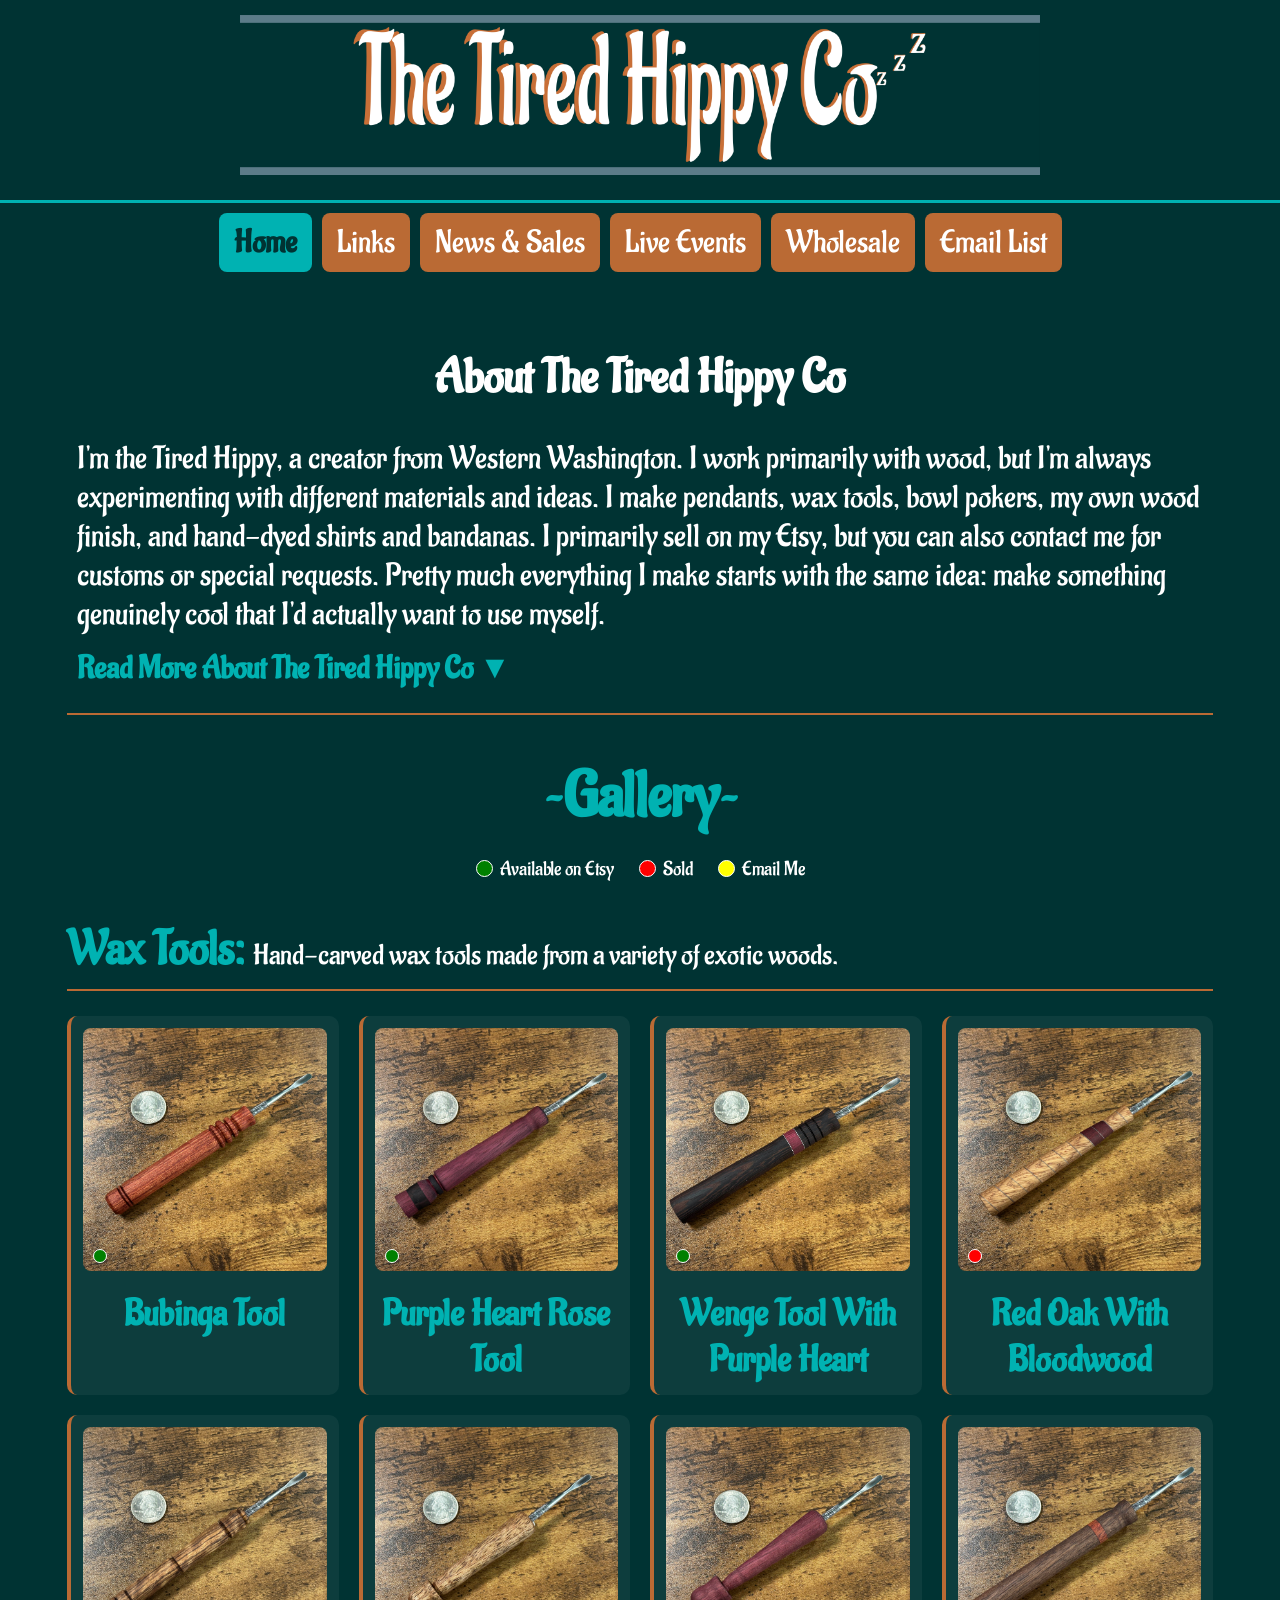
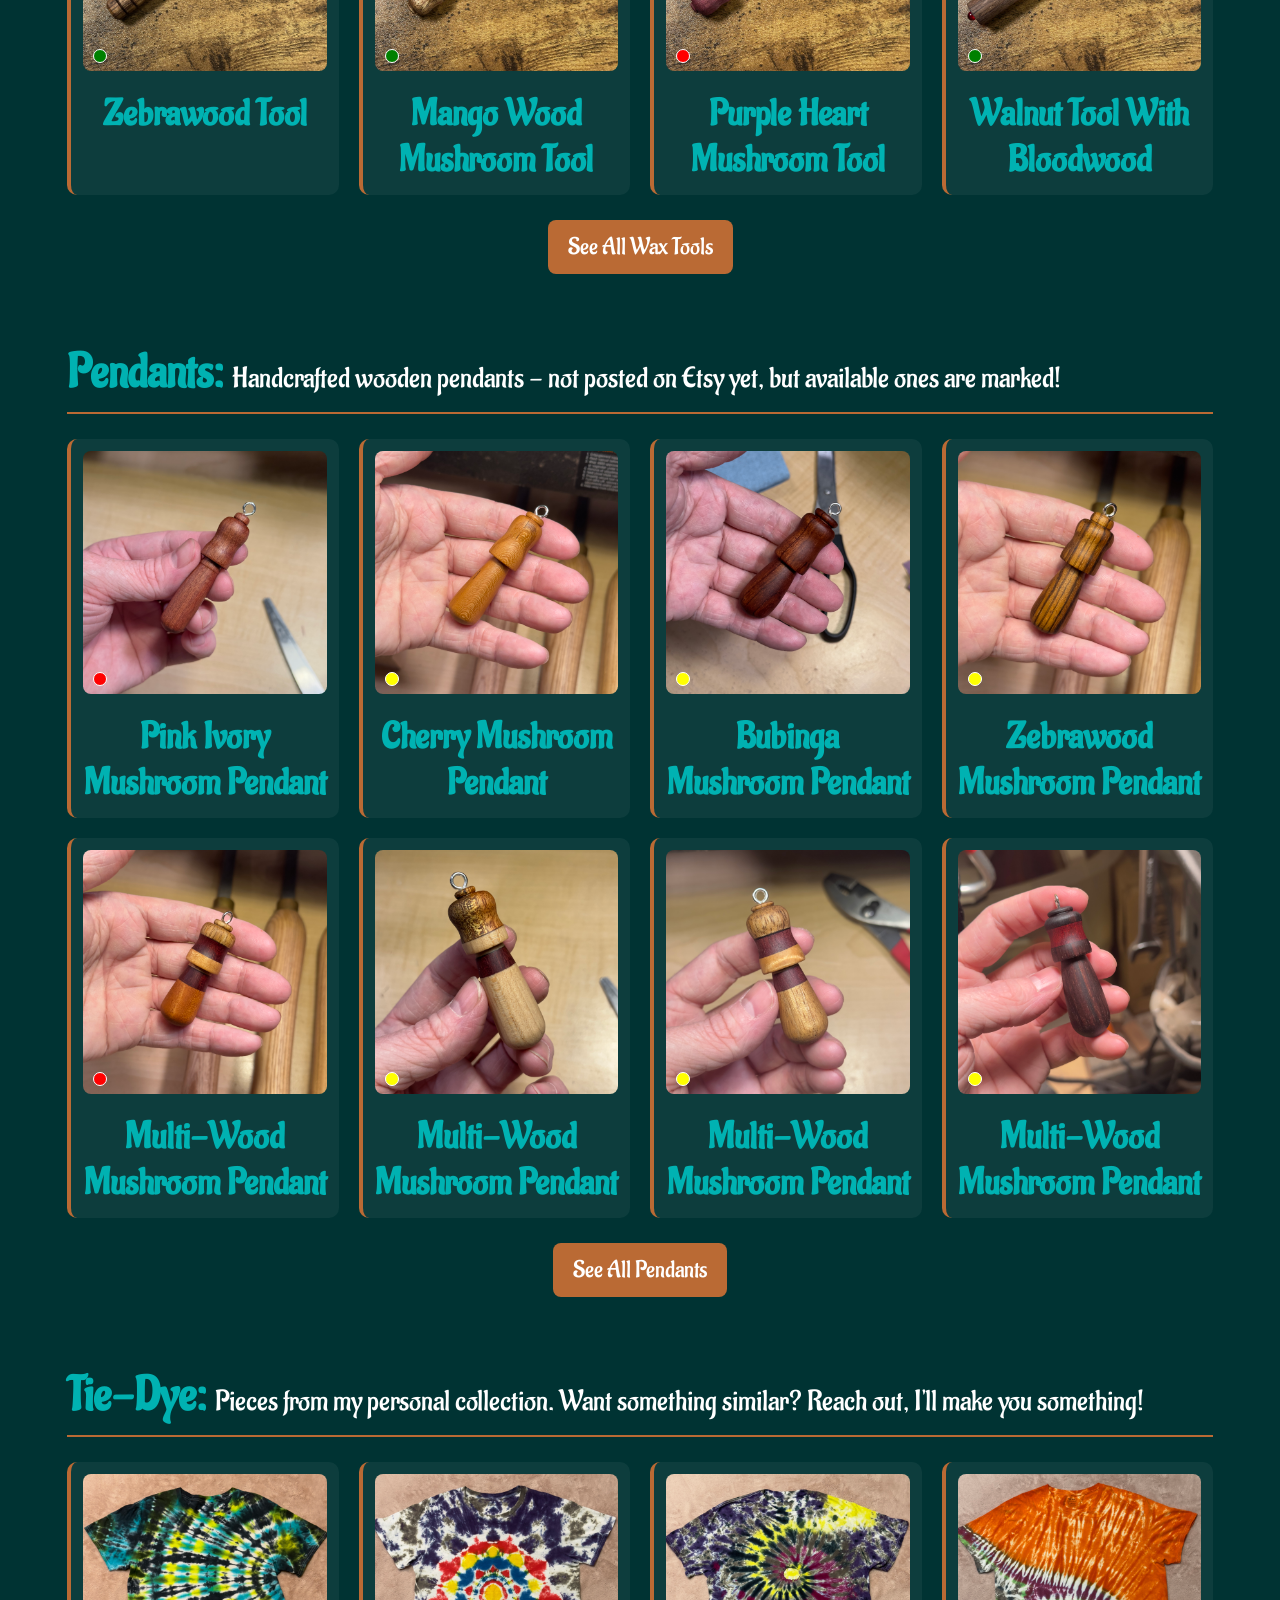
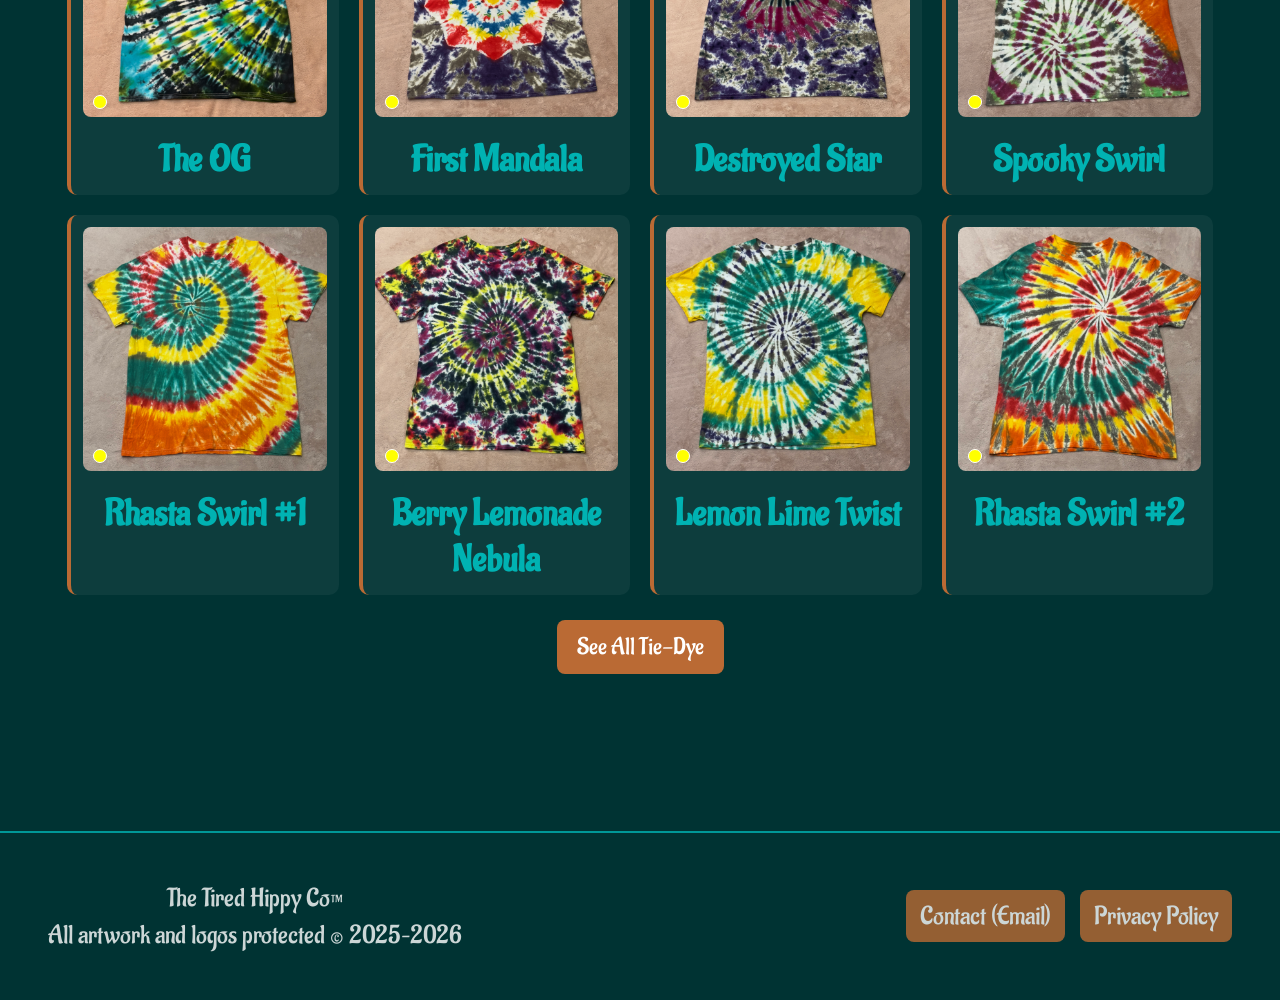
==== index.html @ 13f6711a "Update index.html" ====
<!doctype html>
<html lang="en-US">

<head>
  <title>The Tired Hippy Co</title>
  <meta charset="UTF-8">
  <meta name="viewport" content="width=device-width, initial-scale=1.0">

  <meta name="description" content="Explore The Tired Hippy Collection featuring handmade wax tools, pendants, tie-dye, workshop creations, and more.">

  <link rel="canonical" href="https://thetiredhippy.com/">
  <link rel="icon" type="image/png" href="/favicon.png">

  <link rel="stylesheet" href="/styles.css">
  <link rel="stylesheet" href="/Gallery/gallery.css">

  <link href="https://fonts.googleapis.com/css2?family=Aladin&display=swap" rel="stylesheet">
</head>

<body>

<h1 class="sr-only">The Tired Hippy Collection</h1>

<header class="topbar">
  <a href="/">
    <img src="/banner.png" class="banner" alt="The Tired Hippy Co">
  </a>
</header>

<nav>
  <a href="/" class="active">Home</a>
  <a href="/Links/">Links</a>
  <a href="/NewsAndSales/">News & Sales</a>
  <a href="/FindMeAtTheseEvents/">Live Events</a>
  <a href="/Wholesale/">Wholesale</a>
  <a href="/EmailListSignup/">Email List</a>
</nav>


<div class="container gallery-container">


<div class="about-section">

  <h2>About The Tired Hippy Co</h2>

  <p>I'm the Tired Hippy, a creator from Western Washington. I work primarily with wood, but I'm always experimenting with different materials and ideas. I make pendants, wax tools, bowl pokers, my own wood finish, and hand-dyed shirts and bandanas. I primarily sell on my Etsy, but you can also contact me for customs or special requests. Pretty much everything I make starts with the same idea: make something genuinely cool that I'd actually want to use myself.</p>

  <details>

    <summary>Read More About The Tired Hippy Co ▼</summary>

    <div class="about-content">

      <p>I started woodworking with my grandfather when I was very young. I still have one of the first projects i ever made, i was four years old at the time. I spent years lending a hand and working on projects with the old man, and somewhere along the way I fell in love with making things myself. When he passed, I inherited some of his tools. Since then I've added plenty of my own, and I've continued building on what he taught me.</p>

      <p>My grandfather loved making things for other people. He enjoyed watching someone pick up something he'd made, inspect it, and appreciate all the little details. I realized I feel the exact same rush. His work was rustic and practical; mine tends to be more refined and sculptural, but the fundamentals he taught me are still there. I took that passion and those lessons, added my own style, and kept building from there.</p>

      <p>The Tired Hippy Co grew out of that process. What started as experimenting with dab tools eventually grew into something that I thought could become something real. I don't want to sell things I wouldn't use myself, so I spent years refining products that became part of my own everyday life. I haven't used a conventional dab tool in more than six years. I've worn my own pendants every day for Multiple years, and most of what I wear is something I've dyed myself.</p>

      <p>I don't try to make every piece look the same. I like experimenting with different shapes, designs, and woods, and letting each piece develop its own character. Every piece is worked on individually, from selecting the wood blank to carving, sanding, finishing, and crafting the tip. It's a one-of-a-kind piece that was made FOR a PERSON - even if i didnt know who that person was yet. </p>

    </div>

  </details>

</div>


<h1 class="gallery-title">
  ~Gallery~
</h1>

<div class="gallery-key">
  <span>
    <span class="key-dot available"></span>
    Available on Etsy
  </span>

  <span>
    <span class="key-dot unavailable"></span>
    Sold
  </span>

  <span>
    <span class="key-dot contact"></span>
    Email Me
  </span>
</div>
  
<!-- WAX TOOLS -->
<!-- post template: copy and paste the following lines
<div class="gallery-item"
     data-item-title="ITEM TITLE"
     data-item-description="ITEM DESCRIPTION"
     data-full-res-location="/Gallery/Photos/FullSize/FILENAME.jpg"
     data-additional-images=""
     data-button-type="BUTTON TYPE" (pick one: etsy, sold, contact, not-for-sale)
     data-button-location="BUTTON LOCATION"> (insert etsy link or mailto:business@thetiredhippy.com?subject=I'm%20interested%20in%20this%20Wax%20Tool:%20#***) 
     
  <div class="gallery-image-container">

    <img src="/Gallery/Photos/Thumbnail/FILENAME.jpg"
         alt="ALT TEXT"
         loading="lazy">

  </div>

  <h3>ITEM TITLE</h3>

</div>
  --> 
<section class="gallery-category">

<h2><span class="category-name">Wax Tools:</span> <span class="category-description">Hand-carved wax tools made from a variety of exotic woods.</span></h2>

<div class="gallery-grid">

  <div class="gallery-item"
       data-item-title="Bubinga Wax Tool"
       data-item-description="Premium wax tool made from Bubinga with a specially crafted thin carving tip."
       data-full-res-location="/Gallery/Photos/FullSize/BubingaTool1.jpg"
       data-additional-images=""
       data-button-type="etsy"
       data-button-location="https://www.etsy.com/listing/1872146207/luxury-wax-carving-tool-bubinga">

    <div class="gallery-image-container">

      <img src="/Gallery/Photos/Thumbnail/BubingaTool1.jpg"
           alt="Bubinga Tool"
           loading="lazy">

    </div>

    <h3>Bubinga Tool</h3>

  </div>
  
<div class="gallery-item"
     data-item-title="Purple Heart Flower Tool with Rosewood accent"
     data-item-description="Premium Wax Tool made from Purple Heart with an East Indian Rosewood Accent, carved into the shape of a flower and given a specially crafted thin carving tip."
     data-full-res-location="/Gallery/Photos/FullSize/PurpleHeartRoseTool1.jpg"
     data-additional-images=""
     data-button-type="etsy"
     data-button-location="https://www.etsy.com/listing/1833533849/luxury-wax-carving-tool-purple-heart">
     
  <div class="gallery-image-container">

    <img src="/Gallery/Photos/Thumbnail/PurpleHeartRoseTool1.jpg"
         alt="Purple Heart Rose Tool"
         loading="lazy">

  </div>

  <h3>Purple Heart Rose Tool</h3>

</div>
  
<div class="gallery-item"
     data-item-title="Wenge Wax Tool with Purple Heart Accent"
     data-item-description="Premium Wax Tool made from Wenge with a Purple Heart Accent, with a specially crafted thin carving tip."
     data-full-res-location="/Gallery/Photos/FullSize/WengePremiumTool1.jpg"
     data-additional-images=""
     data-button-type="etsy"
     data-button-location="https://www.etsy.com/listing/1868476309/luxury-wax-carving-tool-wenge-with-metal">
     
  <div class="gallery-image-container">

    <img src="/Gallery/Photos/Thumbnail/WengePremiumTool1.jpg"
         alt="Wenge Tool"
         loading="lazy">

  </div>

  <h3>Wenge Tool With Purple Heart</h3>

</div>
  
<div class="gallery-item"
     data-item-title="Oak Wax Tool With Aluminum and Bloodwood Accent"
     data-item-description="Premium Wax Tool made from Red Oak with an Aluminum and Bloodwood Accent, with a specially crafted thin carving tip."
     data-full-res-location="/Gallery/Photos/FullSize/OakAluminumBloodwoodTool.jpg"
     data-additional-images=""
     data-button-type="sold"
     data-button-location="">
     
  <div class="gallery-image-container">

    <img src="/Gallery/Photos/Thumbnail/OakAluminumBloodwoodTool.jpg"
         alt="Premium Oak Tool"
         loading="lazy">

  </div>

  <h3>Red Oak With Bloodwood</h3>

</div>

<div class="gallery-item"
     data-item-title="Zebra Wood Wax Tool"
     data-item-description="Premium Wax Tool made from Zebrawood with a specially crafted thin carving tip."
     data-full-res-location="/Gallery/Photos/FullSize/ZebraPremiumTool2.jpg"
     data-additional-images=""
     data-button-type="etsy"
     data-button-location="https://www.etsy.com/listing/1877608227/luxury-wax-carving-tool-zebrawood">
     
  <div class="gallery-image-container">

    <img src="/Gallery/Photos/Thumbnail/ZebraPremiumTool2.jpg"
         alt="Zebrawood Tool"
         loading="lazy">

  </div>

  <h3>Zebrawood Tool</h3>

</div>
  
<div class="gallery-item"
     data-item-title="Mango Wood Mushroom Wax Tool"
     data-item-description="Premium Mushroom Series Mango Tool with a specially crafted thin carving tip."
     data-full-res-location="/Gallery/Photos/FullSize/MangoMushroomTool2.jpg"
     data-additional-images=""
     data-button-type="etsy"
     data-button-location="https://www.etsy.com/listing/1869651527/wax-carving-tool-mango-wood-mushroom">
     
  <div class="gallery-image-container">

    <img src="/Gallery/Photos/Thumbnail/MangoMushroomTool2.jpg"
         alt="Mango Wood Mushroom Tool"
         loading="lazy">

  </div>

  <h3>Mango Wood Mushroom Tool</h3>

</div>
  
<div class="gallery-item"
     data-item-title="Purple Heart Mushroom Wax Tool"
     data-item-description="Premium Mushroom Series Purple Heart Tool with a specially crafted thin carving tip."
     data-full-res-location="/Gallery/Photos/FullSize/PurpleHeartMushroomTool2.jpg"
     data-additional-images=""
     data-button-type="sold"
     data-button-location="">
     
  <div class="gallery-image-container">

    <img src="/Gallery/Photos/Thumbnail/PurpleHeartMushroomTool2.jpg"
         alt="Purple Heart Mushroom Tool"
         loading="lazy">

  </div>

  <h3>Purple Heart Mushroom Tool</h3>

</div>
  
<div class="gallery-item"
     data-item-title="Walnut Wax Tool with a Bloodwood accent"
     data-item-description="Premium Wax Tool made from Walnut with a Bloodwood Accent, with a specially crafted thin carving tip."
     data-full-res-location="/Gallery/Photos/FullSize/WalnutPremiumTool1.jpg"
     data-additional-images="/Gallery/Photos/FullSize/WalnutPremiumTool1Back.jpg"
     data-button-type="etsy"
     data-button-location="https://www.etsy.com/listing/1817302837/luxury-wax-carving-tool-black-walnut-w">
     
  <div class="gallery-image-container">

    <img src="/Gallery/Photos/Thumbnail/WalnutPremiumTool1.jpg"
         alt="Walnut Tool W/ Bloodwood"
         loading="lazy">

  </div>

  <h3>Walnut Tool With Bloodwood</h3>

</div>

<div class="gallery-item"
     data-item-title="Wamara Wax Tool"
     data-item-description="Premium Wamara Wax Tool with a Ruby Terp Pearl and a specially crafted thin carving tip."
     data-full-res-location="/Gallery/Photos/FullSize/WamaraTool1.jpg"
     data-additional-images="/Gallery/Photos/FullSize/WamaraTool1Back.jpg"
     data-button-type="etsy"
     data-button-location="https://www.etsy.com/listing/1804063214/luxury-wax-carving-tool-wamara-w-ruby">
     
  <div class="gallery-image-container">

    <img src="/Gallery/Photos/Thumbnail/WamaraTool1.jpg"
         alt="Wamara W/ Terp Pearl"
         loading="lazy">

  </div>

  <h3>Wamara Tool</h3>

</div>
  
<div class="gallery-item"
     data-item-title="Mango Wood Mushroom Wax Tool"
     data-item-description="Premium Mushroom Series Mango Wood Tool with a specially crafted thin carving tip."
     data-full-res-location="/Gallery/Photos/FullSize/MangoMushroomTool1.jpg"
     data-additional-images=""
     data-button-type="etsy"
     data-button-location="https://www.etsy.com/listing/1853511306/wax-carving-tool-mango-wood-mushroom">
     
  <div class="gallery-image-container">

    <img src="/Gallery/Photos/Thumbnail/MangoMushroomTool1.jpg"
         alt="Mango Mushroom Tool"
         loading="lazy">

  </div>

  <h3>Mango Mushroom Tool</h3>

</div>
  
<div class="gallery-item"
     data-item-title="Oak Mushroom Wax Tool"
     data-item-description="Premium Mushroom Series Oak Tool with a specially crafted thin carving tip."
     data-full-res-location="/Gallery/Photos/FullSize/OakMushroomTool1.jpg"
     data-additional-images=""
     data-button-type="etsy"
     data-button-location="https://www.etsy.com/listing/1854275294/wax-carving-tool-red-oak-mushroom">
     
  <div class="gallery-image-container">

    <img src="/Gallery/Photos/Thumbnail/OakMushroomTool1.jpg"
         alt="Oak Mushroom Tool"
         loading="lazy">

  </div>

  <h3>Oak Mushroom Tool</h3>

</div>
  
<div class="gallery-item"
     data-item-title="Zebrawood Wax Tool"
     data-item-description="Premium Wax Tool made from Zebrawood with a specially crafted thin carving tip."
     data-full-res-location="/Gallery/Photos/FullSize/ZebraPremiumTool1.jpg"
     data-additional-images=""
     data-button-type="etsy"
     data-button-location="https://www.etsy.com/listing/1875102493/luxury-wax-carving-tool-zebrawood">
     
  <div class="gallery-image-container">

    <img src="/Gallery/Photos/Thumbnail/ZebraPremiumTool1.jpg"
         alt="Zebrawood Tool"
         loading="lazy">

  </div>

  <h3>Zebrawood Tool</h3>

</div>

<div class="gallery-item"
     data-item-title="Bubinga Wax Tool"
     data-item-description="Premium Wax Tool made from HIGHLY Figured Bubinga with a specially crafted thin carving tip."
     data-full-res-location="/Gallery/Photos/FullSize/BubingaTool2.jpg"
     data-additional-images=""
     data-button-type="etsy"
     data-button-location="https://www.etsy.com/listing/1888019777/luxury-wax-carving-tool-bubinga">
     
  <div class="gallery-image-container">

    <img src="/Gallery/Photos/Thumbnail/BubingaTool2.jpg"
         alt="Bubinga Tool"
         loading="lazy">

  </div>

  <h3>Bubinga Tool</h3>

</div>
  
<div class="gallery-item"
     data-item-title="Bloodwood Mushroom Wax Tool"
     data-item-description="Premium Mushroom Series Bloodwood Tool with a specially crafted thin carving tip."
     data-full-res-location="/Gallery/Photos/FullSize/BloodwoodMushroomTool1.jpg"
     data-additional-images=""
     data-button-type="etsy"
     data-button-location="https://www.etsy.com/listing/1853993304/wax-carving-tool-bloodwood-mushroom">
     
  <div class="gallery-image-container">

    <img src="/Gallery/Photos/Thumbnail/BloodwoodMushroomTool1.jpg"
         alt="Bloodwood Mushroom Tool"
         loading="lazy">

  </div>

  <h3>Bloodwood Mushroom Tool</h3>

</div>
  
<div class="gallery-item"
     data-item-title="Purple Heart Mushroom Wax Tool"
     data-item-description="Premium Mushroom Series Purple Heart Tool with a specially crafted thin carving tip."
     data-full-res-location="/Gallery/Photos/FullSize/PurpleHeartMushroomTool1.jpg"
     data-additional-images=""
     data-button-type="etsy"
     data-button-location="https://www.etsy.com/listing/1857048310/wax-carving-tool-bloodwood-mushroom">
     
  <div class="gallery-image-container">

    <img src="/Gallery/Photos/Thumbnail/PurpleHeartMushroomTool1.jpg"
         alt="Purple Heart Mushroom Tool"
         loading="lazy">

  </div>

  <h3>Purple Heart Mushroom Tool</h3>

</div>
  
<div class="gallery-item"
     data-item-title="Bloodwood Wax Tool"
     data-item-description="Premium Wax Tool made from Bloodwood with a specially crafted thin carving tip."
     data-full-res-location="/Gallery/Photos/FullSize/BloodwoodTool1.jpg"
     data-additional-images=""
     data-button-type="etsy"
     data-button-location="https://www.etsy.com/listing/1833529749/luxury-wax-carving-tool-bloodwood">
     
  <div class="gallery-image-container">

    <img src="/Gallery/Photos/Thumbnail/BloodwoodTool1.jpg"
         alt="Bloodwood Tool"
         loading="lazy">

  </div>

  <h3>Bloodwood Tool</h3>

</div>

</div>

<button class="see-more">
  See All Wax Tools
</button>

</section>



<!-- PENDANTS -->
<!-- post template: copy and paste the following lines
<div class="gallery-item"
     data-item-title="ITEM TITLE"
     data-item-description="ITEM DESCRIPTION"
     data-full-res-location="/Gallery/Photos/FullSize/FILENAME.jpg"
     data-additional-images=""
     data-button-type="BUTTON TYPE" (pick one: etsy, sold, contact, not-for-sale)
     data-button-location="BUTTON LOCATION"> (insert etsy link or mailto:business@thetiredhippy.com?subject=I'm%20interested%20in%20this%20Pendant%20#***)
     
  <div class="gallery-image-container">

    <img src="/Gallery/Photos/Thumbnail/FILENAME.jpg"
         alt="ALT TEXT"
         loading="lazy">

  </div>

  <h3>ITEM TITLE</h3>

</div>
-->
  
<section class="gallery-category">

<h2><span class="category-name">Pendants:</span> <span class="category-description">Handcrafted wooden pendants - not posted on Etsy yet, but available ones are marked!</span></h2>

<div class="gallery-grid">

<div class="gallery-item"
     data-item-title="Pink Ivory Mushroom Pendant"
     data-item-description="This actually was meant to be a Wax Tool....after a rather explosive rapid dissessembly i was left with half a blank. After only crying for a half hour i decided to make it into a mushroom pendant, and its the smoothest one ive ever made!"
     data-full-res-location="/Gallery/Photos/FullSize/PinkIvoryPendant01.JPEG"
     data-additional-images=""
     data-button-type="not-for-sale"
     data-button-location="">
     
  <div class="gallery-image-container">

    <img src="/Gallery/Photos/Thumbnail/PinkIvoryPendant01.JPEG"
         alt="Pink Ivory Mushroom Pendant"
         loading="lazy">

  </div>

  <h3>Pink Ivory Mushroom Pendant</h3>

</div>
  
<div class="gallery-item"
     data-item-title="Cherry Mushroom Pendant"
     data-item-description="Its a shame that this wood is so soft, because the grain patterns are really pretty! I just dont like asking a premium price for something that can be dented so easily. If you are interested in one with these caveats in mind, feel free to reach out!"
     data-full-res-location="/Gallery/Photos/FullSize/CherryPendant01.JPEG"
     data-additional-images=""
     data-button-type="contact"
     data-button-location="mailto:business@thetiredhippy.com?subject=I'm%20interested%20in%20CherryPendant01">
     
  <div class="gallery-image-container">

    <img src="/Gallery/Photos/Thumbnail/CherryPendant01.JPEG"
         alt="Cherry Mushroom Pendant"
         loading="lazy">

  </div>

  <h3>Cherry Mushroom Pendant</h3>

</div>
<!-- lol line 420 -->
<div class="gallery-item"
     data-item-title="Bubinga Mushroom Pendant"
     data-item-description="I Love the variation that Bubinga has, you never know what sorta batch youre gonna get. -Forest Gump (i think)"
     data-full-res-location="/Gallery/Photos/FullSize/BubingaPendant01.JPEG"
     data-additional-images=""
     data-button-type="contact"
     data-button-location="mailto:business@thetiredhippy.com?subject=I'm%20interested%20in%20BubingaPendant01">
     
  <div class="gallery-image-container">

    <img src="/Gallery/Photos/Thumbnail/BubingaPendant01.JPEG"
         alt="Bubinga Mushroom Pendant"
         loading="lazy">

  </div>

  <h3>Bubinga Mushroom Pendant</h3>

</div>
  
<div class="gallery-item"
     data-item-title="Zebrawood Mushroom Pendant"
     data-item-description="These Zebrawood Mushrooms are honestly some of my favorite. Every mushroom is unique, just like the design of the Zebrawood. Their chaos compliments eachother perfectly."
     data-full-res-location="/Gallery/Photos/FullSize/ZebrawoodPendant01.JPEG"
     data-additional-images=""
     data-button-type="contact"
     data-button-location="mailto:business@thetiredhippy.com?subject=I'm%20interested%20in%20ZebrawoodPendant01">
     
  <div class="gallery-image-container">

    <img src="/Gallery/Photos/Thumbnail/ZebrawoodPendant01.JPEG"
         alt="Zebrawood Mushroom Pendant"
         loading="lazy">

  </div>

  <h3>Zebrawood Mushroom Pendant</h3>

</div>

<div class="gallery-item"
     data-item-title="Multi-Wood Mushroom Pendant"
     data-item-description="Multi-Wood Mushroom Pendant made from laminated layers of: Mangowood, Bloodwood, Maple, Purpleheart, and Mahogany!"
     data-full-res-location="/Gallery/Photos/FullSize/MultiPendant01.JPEG"
     data-additional-images=""
     data-button-type="not-for-sale"
     data-button-location="">
     
  <div class="gallery-image-container">

    <img src="/Gallery/Photos/Thumbnail/MultiPendant01.JPEG"
         alt="Multi-Wood Mushroom Pendant"
         loading="lazy">

  </div>

  <h3>Multi-Wood Mushroom Pendant</h3>

</div>
  
<div class="gallery-item"
     data-item-title="Multi-Wood Mushroom Pendant"
     data-item-description="Multi-Wood Mushroom Pendant made from laminated layers of: Mahogany, Maple, Purpleheart, and MORE Maple!"
     data-full-res-location="/Gallery/Photos/FullSize/MultiPendant02.JPEG"
     data-additional-images=""
     data-button-type="contact"
     data-button-location="mailto:business@thetiredhippy.com?subject=I'm%20interested%20in%20MultiPendant02">
     
  <div class="gallery-image-container">

    <img src="/Gallery/Photos/Thumbnail/MultiPendant02.JPEG"
         alt="Multi-Wood Mushroom Pendant"
         loading="lazy">

  </div>

  <h3>Multi-Wood Mushroom Pendant</h3>

</div>
  
<div class="gallery-item"
     data-item-title="Multi-Wood Mushroom Pendant"
     data-item-description="Multi-Wood Mushroom Pendant made from laminated layers of: Mango Wood, Purpleheart, Maple, MORE Purpleheart, and MORE Mango Wood!"
     data-full-res-location="/Gallery/Photos/FullSize/MultiPendant04.JPEG"
     data-additional-images=""
     data-button-type="contact"
     data-button-location="mailto:business@thetiredhippy.com?subject=I'm%20interested%20in%20MultiPendant04">
     
  <div class="gallery-image-container">

    <img src="/Gallery/Photos/Thumbnail/MultiPendant04.JPEG"
         alt="Multi-Wood Mushroom Pendant"
         loading="lazy">

  </div>

  <h3>Multi-Wood Mushroom Pendant</h3>

</div>
  
<div class="gallery-item"
     data-item-title="Multi-Wood Mushroom Pendant"
     data-item-description="Multi-Wood Mushroom Pendant made from laminated layers of: East Indian Rosewood and Bloodwood"
     data-full-res-location="/Gallery/Photos/FullSize/MultiPendant03.JPEG"
     data-additional-images=""
     data-button-type="contact"
     data-button-location="mailto:business@thetiredhippy.com?subject=I'm%20interested%20in%20MultiPendant03">
     
  <div class="gallery-image-container">

    <img src="/Gallery/Photos/Thumbnail/MultiPendant03.JPEG"
         alt="Multi-Wood Mushroom Pendant"
         loading="lazy">

  </div>

  <h3>Multi-Wood Mushroom Pendant</h3>

</div>

<div class="gallery-item"
     data-item-title="Multi-Wood Mushroom Pendant"
     data-item-description="Multi-Wood Mushroom Pendant made from laminated layers of: Mango Wood, Maple, and Walnut"
     data-full-res-location="/Gallery/Photos/FullSize/MultiPendant05.JPEG"
     data-additional-images=""
     data-button-type="contact"
     data-button-location="mailto:business@thetiredhippy.com?subject=I'm%20interested%20in%20MultiPendant05">
     
  <div class="gallery-image-container">

    <img src="/Gallery/Photos/Thumbnail/MultiPendant05.JPEG"
         alt="Multi-Wood Mushroom Pendant"
         loading="lazy">

  </div>

  <h3>Multi-Wood Mushroom Pendant</h3>

</div>
  
<div class="gallery-item"
     data-item-title="Mahogany Mushroom Pendant"
     data-item-description="Theres something i really love about a really nice polished piece of Mahogany. I really think it should be used more often!"
     data-full-res-location="/Gallery/Photos/FullSize/MahoganyPendant01.JPEG"
     data-additional-images=""
     data-button-type="contact"
     data-button-location="mailto:business@thetiredhippy.com?subject=I'm%20interested%20in%20MahoganyPendant01">
     
  <div class="gallery-image-container">

    <img src="/Gallery/Photos/Thumbnail/MahoganyPendant01.JPEG"
         alt="Mahogany Mushroom Pendant"
         loading="lazy">

  </div>

  <h3>Mahogany Mushroom Pendant</h3>

</div>
  
<div class="gallery-item"
     data-item-title="Ash Mushroom Pendant"
     data-item-description="Theres something about the simplicity about Ash Wood. The color is simple, yet warm and soft, and theres not much extraordinary about the grain pattern, but it still manages to wow me. "
     data-full-res-location="/Gallery/Photos/FullSize/AshPendant01.JPEG"
     data-additional-images=""
     data-button-type="contact"
     data-button-location="mailto:business@thetiredhippy.com?subject=I'm%20interested%20in%20AshPendant01">
     
  <div class="gallery-image-container">

    <img src="/Gallery/Photos/Thumbnail/AshPendant01.JPEG"
         alt="Ash Mushroom Pendant"
         loading="lazy">

  </div>

  <h3>Ash Mushroom Pendant</h3>

</div>
  
<div class="gallery-item"
     data-item-title="Bubinga Mushroom Pendant"
     data-item-description="Yet another example of the different colors Bubinga can offer. Its quickly becoming one of the my favorite exotic species."
     data-full-res-location="/Gallery/Photos/FullSize/BubingaPendant02.JPEG"
     data-additional-images=""
     data-button-type="contact"
     data-button-location="mailto:business@thetiredhippy.com?subject=I'm%20interested%20in%20BubingaPendant02">
     
  <div class="gallery-image-container">

    <img src="/Gallery/Photos/Thumbnail/BubingaPendant02.JPEG"
         alt="Bubinga Mushroom Pendant"
         loading="lazy">

  </div>

  <h3>Bubinga Mushroom Pendant</h3>

</div>
  
</div>

<button class="see-more">
  See All Pendants
</button>

</section>



<!-- TIE-DYE -->
<!-- post template: copy and paste the following lines
<div class="gallery-item"
     data-item-title="ITEM TITLE"
     data-item-description="ITEM DESCRIPTION"
     data-full-res-location="/Gallery/Photos/FullSize/FILENAME.jpg"
     data-additional-images=""
     data-button-type="BUTTON TYPE" (pick one: etsy, sold, contact, not-for-sale)
     data-button-location="BUTTON LOCATION"> (insert etsy link or mailto:business@thetiredhippy.com?subject=I'm%20interested%20in%20this%20Tie-Dye%20#***)
     
  <div class="gallery-image-container">

    <img src="/Gallery/Photos/Thumbnail/FILENAME.jpg"
         alt="ALT TEXT"
         loading="lazy">

  </div>

  <h3>ITEM TITLE</h3>

</div>
-->
  
<section class="gallery-category">

<h2><span class="category-name">Tie-Dye:</span> <span class="category-description">Pieces from my personal collection. Want something similar? Reach out, I'll make you something!</span></h2>

<div class="gallery-grid">

<div class="gallery-item"
     data-item-title="The OG"
     data-item-description="This ones my very first tie-dye shirt, i think it came out perfectly"
     data-full-res-location="/Gallery/Photos/FullSize/TheOG.JPEG"
     data-additional-images=""
     data-button-type="contact"
     data-button-location="mailto:business@thetiredhippy.com?subject=I'm%20interested%20in%20this%20Tie-Dye:%20The%20OG">
     
  <div class="gallery-image-container">

    <img src="/Gallery/Photos/Thumbnail/TheOG.JPEG"
         alt="The OG"
         loading="lazy">

  </div>

  <h3>The OG</h3>

</div>
  
<div class="gallery-item"
     data-item-title="First Mandala"
     data-item-description="This ones my very first Mandala! I can already see a few things I can improve on and experiement with in the future, and I'm pretty excited!"
     data-full-res-location="/Gallery/Photos/FullSize/Mandala01.JPEG"
     data-additional-images=""
     data-button-type="contact"
     data-button-location="mailto:business@thetiredhippy.com?subject=I'm%20interested%20in%20this%20Tie-Dye:%20First%20Mandala">
     
  <div class="gallery-image-container">

    <img src="/Gallery/Photos/Thumbnail/Mandala01.JPEG"
         alt="First Mandala"
         loading="lazy">

  </div>

  <h3>First Mandala</h3>

</div>
  
<div class="gallery-item"
     data-item-title="Destroyed Star"
     data-item-description="This is one of the first shirts that i tackled with a specific vision, i wanted a black hole swirling in the middle of a purple/grey nebula, and i wanted it to look like a star on the shoulder was being ripped apart by the black hole."
     data-full-res-location="/Gallery/Photos/FullSize/DestroyedStar01.JPEG"
     data-additional-images=""
     data-button-type="contact"
     data-button-location="mailto:business@thetiredhippy.com?subject=I'm%20interested%20in%20this%20Tie-Dye:%20Destroyed%20Star">
     
  <div class="gallery-image-container">

    <img src="/Gallery/Photos/Thumbnail/DestroyedStar01.JPEG"
         alt="Destroyed Star"
         loading="lazy">

  </div>

  <h3>Destroyed Star</h3>

</div>
  
<div class="gallery-item"
     data-item-title="Spooky Swirl"
     data-item-description="This is the first one that i made for Halloween! I think it has a cool Nightmare Before Christmas type vibe"
     data-full-res-location="/Gallery/Photos/FullSize/Spooky01.JPEG"
     data-additional-images=""
     data-button-type="contact"
     data-button-location="mailto:business@thetiredhippy.com?subject=I'm%20interested%20in%20this%20Tie-Dye:%20Spooky%20Swirl">
     
  <div class="gallery-image-container">

    <img src="/Gallery/Photos/Thumbnail/Spooky01.JPEG"
         alt="Spooky Swirl"
         loading="lazy">

  </div>

  <h3>Spooky Swirl</h3>

</div>

<div class="gallery-item"
     data-item-title="Rhasta Swirl #1"
     data-item-description="What kinda Hippy would i be if i didnt break out the old school rhasta colors?"
     data-full-res-location="/Gallery/Photos/FullSize/RhastaSwirl01.JPEG"
     data-additional-images=""
     data-button-type="contact"
     data-button-location="mailto:business@thetiredhippy.com?subject=I'm%20interested%20in%20this%20Tie-Dye:%20Rhasta%20Swirl%20#1">
     
  <div class="gallery-image-container">

    <img src="/Gallery/Photos/Thumbnail/RhastaSwirl01.JPEG"
         alt="Rhasta Swirl"
         loading="lazy">

  </div>

  <h3>Rhasta Swirl #1</h3>

</div>
  
<div class="gallery-item"
     data-item-title="Berry Lemonade Nebula"
     data-item-description="This is one of the shirts that came from me just looking at my leftover dye and thinking ~yeah that'll work~. Theres Definitely a few like this."
     data-full-res-location="/Gallery/Photos/FullSize/BerryLemonade01.JPEG"
     data-additional-images=""
     data-button-type="contact"
     data-button-location="mailto:business@thetiredhippy.com?subject=I'm%20interested%20in%20this%20Tie-Dye:%20Berry%20Lemonade%20Nebula">
     
  <div class="gallery-image-container">

    <img src="/Gallery/Photos/Thumbnail/BerryLemonade01.JPEG"
         alt="Berry Lemonade Nebula"
         loading="lazy">

  </div>

  <h3>Berry Lemonade Nebula</h3>

</div>
  
<div class="gallery-item"
     data-item-title="Lemon Lime Twist"
     data-item-description="Nothing like the Lemon-Lime vibe on a hot sunny day"
     data-full-res-location="/Gallery/Photos/FullSize/LemonLimeTwist01.JPEG"
     data-additional-images=""
     data-button-type="contact"
     data-button-location="mailto:business@thetiredhippy.com?subject=I'm%20interested%20in%20this%20Tie-Dye:%20Lemon%20Lime%20Twist">
     
  <div class="gallery-image-container">

    <img src="/Gallery/Photos/Thumbnail/LemonLimeTwist01.JPEG"
         alt="Lemon Lime Twist"
         loading="lazy">

  </div>

  <h3>Lemon Lime Twist</h3>

</div>
  
<div class="gallery-item"
     data-item-title="Rhasta Swirl #2"
     data-item-description="What kinda Hippy would i be if i didnt break out the old school rhasta colors?"
     data-full-res-location="/Gallery/Photos/FullSize/RhastaSwirl02.JPEG"
     data-additional-images=""
     data-button-type="contact"
     data-button-location="mailto:business@thetiredhippy.com?subject=I'm%20interested%20in%20this%20Tie-Dye:%20Rhasta%20Swirl%20#2">
     
  <div class="gallery-image-container">

    <img src="/Gallery/Photos/Thumbnail/RhastaSwirl02.JPEG"
         alt="Rasta Swirl"
         loading="lazy">

  </div>

  <h3>Rhasta Swirl #2</h3>

</div>

<div class="gallery-item"
     data-item-title="S-Curve"
     data-item-description="This was my first time seeing if i could draw a curve and then follow it while folding/dying, definitely something i have to be comfortable doing for more intricate designs"
     data-full-res-location="/Gallery/Photos/FullSize/SCurve01.JPEG"
     data-additional-images=""
     data-button-type="contact"
     data-button-location="mailto:business@thetiredhippy.com?subject=I'm%20interested%20in%20this%20Tie-Dye:%20S-Curve">
     
  <div class="gallery-image-container">

    <img src="/Gallery/Photos/Thumbnail/SCurve01.JPEG"
         alt="S-Curve"
         loading="lazy">

  </div>

  <h3>S-Curve</h3>

</div>
  
<div class="gallery-item"
     data-item-title="Dark Primary Swirl"
     data-item-description="I always like adding a bit of dark into a lighter design, I think it balances things out"
     data-full-res-location="/Gallery/Photos/FullSize/PrimarySwirl01.JPEG"
     data-additional-images=""
     data-button-type="contact"
     data-button-location="mailto:business@thetiredhippy.com?subject=I'm%20interested%20in%20this%20Tie-Dye:%20Dark%20Primary%20Swirl">
     
  <div class="gallery-image-container">

    <img src="/Gallery/Photos/Thumbnail/PrimarySwirl01.JPEG"
         alt="Dark Primary Swirl"
         loading="lazy">

  </div>

  <h3>Dark Primary Swirl</h3>

</div>
  
<div class="gallery-item"
     data-item-title="Fire #1"
     data-item-description="I saw this online, so i had to give it a try! I feel like I should try this again with different colors soon"
     data-full-res-location="/Gallery/Photos/FullSize/BrightFire01.JPEG"
     data-additional-images=""
     data-button-type="contact"
     data-button-location="mailto:business@thetiredhippy.com?subject=I'm%20interested%20in%20this%20Tie-Dye:%20Fire%20#1">
     
  <div class="gallery-image-container">

    <img src="/Gallery/Photos/Thumbnail/BrightFire01.JPEG"
         alt="Fire #1"
         loading="lazy">

  </div>

  <h3>Fire #1</h3>

</div>
  
<div class="gallery-item"
     data-item-title="Rhasta christmas"
     data-item-description="I didnt mean for this to give a christmas vibe, but many people have told me that it does"
     data-full-res-location="/Gallery/Photos/FullSize/ChristmasRhastaShoulderBurst01.JPEG"
     data-additional-images=""
     data-button-type="contact"
     data-button-location="mailto:business@thetiredhippy.com?subject=I'm%20interested%20in%20this%20Tie-Dye:%20Rhasta%20Christmas">
     
  <div class="gallery-image-container">

    <img src="/Gallery/Photos/Thumbnail/ChristmasRhastaShoulderBurst01.JPEG"
         alt="Rhasta christmas"
         loading="lazy">

  </div>

  <h3>Rhasta christmas</h3>

</div>
  
</div>

<button class="see-more">
  See All Tie-Dye
</button>

</section>

<!-- EVERYTHING ELSE -->
<!-- post template: copy and paste the following lines
<div class="gallery-item"
     data-item-title="ITEM TITLE"
     data-item-description="ITEM DESCRIPTION"
     data-full-res-location="/Gallery/Photos/FullSize/FILENAME.jpg"
     data-additional-images=""
     data-button-type="BUTTON TYPE" (pick one: etsy, sold, contact, not-for-sale)
     data-button-location="BUTTON LOCATION"> (insert etsy link or mailto:business@thetiredhippy.com?subject=I'm%20interested%20in%20this)
     
  <div class="gallery-image-container">

    <img src="/Gallery/Photos/Thumbnail/FILENAME.jpg"
         alt="ALT TEXT"
         loading="lazy">

  </div>

  <h3>ITEM TITLE</h3>

</div>
-->
  
<!-- <section class="gallery-category">

<h2>Everything Else</h2>

<div class="gallery-grid">

<div class="gallery-item"
     data-item-title="ITEM TITLE"
     data-item-description="ITEM DESCRIPTION"
     data-full-res-location="/Gallery/Photos/FullSize/FILENAME.jpg"
     data-additional-images=""
     data-button-type=""
     data-button-location="">
     
  <div class="gallery-image-container">

    <img src="/Gallery/Photos/Thumbnail/FILENAME.jpg"
         alt="MORE"
         loading="lazy">

  </div>

  <h3>MORE</h3>

</div>
  
<div class="gallery-item"
     data-item-title="ITEM TITLE"
     data-item-description="ITEM DESCRIPTION"
     data-full-res-location="/Gallery/Photos/FullSize/FILENAME.jpg"
     data-additional-images=""
     data-button-type=""
     data-button-location="">
     
  <div class="gallery-image-container">

    <img src="/Gallery/Photos/Thumbnail/FILENAME.jpg"
         alt="TO"
         loading="lazy">

  </div>

  <h3>TO</h3>

</div>
  
<div class="gallery-item"
     data-item-title="ITEM TITLE"
     data-item-description="ITEM DESCRIPTION"
     data-full-res-location="/Gallery/Photos/FullSize/FILENAME.jpg"
     data-additional-images=""
     data-button-type=""
     data-button-location="">
     
  <div class="gallery-image-container">

    <img src="/Gallery/Photos/Thumbnail/FILENAME.jpg"
         alt="COME"
         loading="lazy">

  </div>

  <h3>COME</h3>

</div>
  
<div class="gallery-item"
     data-item-title="ITEM TITLE"
     data-item-description="ITEM DESCRIPTION"
     data-full-res-location="/Gallery/Photos/FullSize/FILENAME.jpg"
     data-additional-images=""
     data-button-type=""
     data-button-location="">
     
  <div class="gallery-image-container">

    <img src="/Gallery/Photos/Thumbnail/FILENAME.jpg"
         alt="SOON"
         loading="lazy">

  </div>

  <h3>SOON</h3>

</div>

</div>

<button class="see-more">
  See All Everything Else
</button>

</section>

-->
</div>

<!-- LIGHTBOX -->

<div id="lightbox" class="lightbox">

  <span class="close">&times;</span>

  <div class="lightbox-content">

    <div class="lightbox-image-container">

      <button id="previous-image"
              class="lightbox-arrow lightbox-arrow-left">
        &#10094;
      </button>

      <img id="lightbox-image" src="" alt="">

      <button id="next-image"
              class="lightbox-arrow lightbox-arrow-right">
        &#10095;
      </button>

    </div>

    <h2 id="lightbox-title"></h2>

    <p id="lightbox-description"></p>

    <a id="status-button"
       class="status-button"
       href="#"
       target="_blank">
    </a>

  </div>

</div>



<footer class="footer">

  <div class="footer-left">

    <p>The Tired Hippy Co™</p>

    <p>All artwork and logos protected © 2025–2026</p>

  </div>


  <div class="footer-right">

    <a href="mailto:business@thetiredhippy.com?subject=Business%20Inquiry%20-%20The%20Tired%20Hippy%20Co">
      Contact (Email)
    </a>

    <a href="/PrivacyPolicy/">
      Privacy Policy
    </a>

  </div>

</footer>


<script src="/Gallery/gallery.js"></script>

</body>

</html>
---- styles.css ----
html {
  font-size: 200%;
}

@import url('https://fonts.googleapis.com/css2?family=Aladin&display=swap');

:root {
  --teal: #00b2b2;
  --brown: #ba6a34;
  --bluegray: #5c7c89;
  --dark: #003333;
}

body {
  margin: 0;
  font-family: 'Aladin', Arial, cursive;
  background: var(--dark);
  color: white;

  min-height: 100vh;
  display: flex;
  flex-direction: column;
}

/* HEADER LAYOUT */
header {
  border-bottom: 3px solid var(--teal);
}

.topbar {
  display: flex;
  align-items: center;
  justify-content: center;
  padding: 15px 40px;
}

/* LEFT + RIGHT IMAGES (logo + seal) */
.sideimg {
  width: 120px;
  height: auto;
}

/* CENTER BANNER */
.banner {
  max-height: 160px;
  width: auto;
}

/* NAVIGATION */
nav {
  display: flex;
  justify-content: center;
  gap: 10px;
  padding: 10px;
}

nav a {
  background: var(--brown);
  color: white;
  padding: 10px 15px;
  border-radius: 8px;
  text-decoration: none;
}

nav a:hover {
  background: var(--teal);
}

nav a.active {
  background: var(--teal);
  color: var(--dark);
  font-weight: bold;
}

/* PAGE CONTENT */
.container {
  width: 100%;
  max-width: 1200px;
  margin: 80px auto 0 auto;
  padding: 27px;
  flex: 1;
  box-sizing: border-box;
}

/* CONTENT BOXES */
.card {
  background: rgba(255,255,255,0.05);
  border-left: 4px solid var(--brown);
  padding: 15px;
  margin-bottom: 15px;
  border-radius: 10px;
}

.card h2 {
  color: var(--teal);
}

/* FORMS */
input,
button {
  font-size: 22px;
  padding: 14px;
  margin-top: 10px;
}

.signup-button {
  background: var(--brown);
  border: none;
  color: white;
  cursor: pointer;
}

.signup-button:hover {
  background: var(--bluegray);
}

.container a {
  color: var(--brown);
}

.container a:hover {
  color: var(--bluegray);
}

img {
  max-width: 100%;
  height: auto;
}

input[type="checkbox"] {
  transform: scale(1.5);
  margin-right: 10px;
}

label {
  font-size: 26px;
}

.link-card {
  background: rgba(255,255,255,0.05);
  border-left: 4px solid var(--brown);
  border-radius: 10px;
  margin-bottom: 15px;
  transition: transform 0.15s ease;
}

.link-card:hover {
  transform: translateY(-2px);
}

.link-card a {
  display: flex;
  align-items: center;
  justify-content: space-between;
  padding: 15px 50px 15px 15px;
  text-decoration: none;
  color: white;
}

.link-text {
  display: flex;
  flex-direction: column;
  gap: 5px;
}

.link-card h2 {
  margin: 0;
  color: var(--teal);
}

.link-card p {
  margin: 0;
  opacity: 0.85;
}

.link-icon {
  width: 100px;
  height: 100px;
  object-fit: contain;
  flex-shrink: 0;
}

.footer a {
  color: var(--teal);
  text-decoration: none;
}

.footer a:hover {
  color: var(--brown);
}

.footer {
  display: flex;
  justify-content: space-between;
  align-items: center;
  padding: 44px 48px;
  margin-top: 60px;
  border-top: 2px solid var(--teal);
  font-size: 26px;
  opacity: 0.8;
  text-align: center;
}

.footer-left p {
  margin: 5px 0;
}

.footer-right {
  display: flex;
  gap: 15px;
}

.footer-right a {
  background: var(--brown);
  color: white;
  padding: 10px 14px;
  border-radius: 8px;
  text-decoration: none;
}

.footer-right a:hover {
  background: var(--teal);
  color: var(--dark);
}

.sr-only {
  position: absolute !important;
  width: 1px !important;
  height: 1px !important;
  padding: 0 !important;
  margin: -1px !important;
  overflow: hidden !important;
  clip: rect(0, 0, 0, 0);
  white-space: nowrap !important;
  border: 0 !important;
}

@media (max-width: 768px) {

  html {
    font-size: 150%;
  }

  .banner {
    max-height: 110px;
  }

  nav {
    gap: 4px;
    padding: 6px;
  }

  nav a {
    font-size: 0.75rem;
    padding: 8px;
  }

  .container {
    margin-top: 30px;
    padding: 15px;
  }

  .link-card a {
    padding: 15px;
  }

  .link-icon {
    width: 70px;
    height: 70px;
  }

  .footer {
    flex-direction: column;
    gap: 20px;
    text-align: center;
    font-size: 18px;
  }

  .footer-right {
    justify-content: center;
  }
}

.form-grid {
  display: grid;
  grid-template-columns: 1fr 1fr;
  gap: 20px;
  margin-bottom: 20px;
}

.form-grid input {
  width: 100%;
  box-sizing: border-box;
}

textarea {
  width: 100%;
  box-sizing: border-box;
  font-size: 22px;
  padding: 14px;
  font-family: inherit;
  resize: vertical;
}

@media (max-width: 600px) {
  .form-grid {
    grid-template-columns: 1fr;
  }
}
.footer-right a.active {
  background: var(--teal);
  color: var(--dark);
  font-weight: bold;
}
---- Gallery/gallery.css ----
/* GALLERY PAGE */

.gallery-container {
  margin-top: 40px;
}


/* TITLE */

.gallery-title {
  text-align: center;
  color: var(--teal);
  margin-bottom: 50px;
}


/* CATEGORY SECTIONS */

.gallery-category {
  margin-bottom: 70px;
}

.gallery-category h2 {
  color: var(--teal);
  border-bottom: 2px solid var(--brown);
  padding-bottom: 10px;
  margin-bottom: 25px;
}


/* IMAGE GRID */

.gallery-grid {
  display: grid;
  grid-template-columns: repeat(4, 1fr);
  gap: 20px;
}


/* IMAGE CARDS */

.gallery-item {
  background: rgba(255,255,255,0.05);
  border-left: 4px solid var(--brown);
  border-radius: 10px;
  padding: 12px;
  cursor: pointer;
  transition: transform 0.15s ease;
}

.gallery-item:hover {
  transform: translateY(-3px);
}


.gallery-item img {
  width: 100%;
  aspect-ratio: 1 / 1;
  object-fit: cover;
  border-radius: 8px;
}


.gallery-item h3 {
  color: var(--teal);
  margin: 10px 0 0 0;
  text-align: center;
}


/* SEE MORE BUTTON */

.see-more {
  display: block;
  margin: 25px auto 0 auto;

  background: var(--brown);
  color: white;

  border: none;
  border-radius: 8px;

  padding: 12px 20px;

  font-family: 'Aladin', Arial, cursive;
  font-size: 24px;

  cursor: pointer;
}

.see-more:hover {
  background: var(--teal);
  color: var(--dark);
}


/* LIGHTBOX */

.lightbox {

  display: none;

  position: fixed;

  z-index: 999;

  left: 0;
  top: 0;

  width: 100%;
  height: 100%;

  background: rgba(0,0,0,0.85);

  justify-content: center;
  align-items: center;

  padding: 20px;
}


.lightbox-content {

  background: var(--dark);

  border-left: 5px solid var(--brown);

  border-radius: 12px;

  padding: 25px;

  max-width: 800px;

  width: 90%;

  text-align: center;

}


.lightbox-content img {

  max-height: 70vh;

  width: auto;

  max-width: 100%;

  border-radius: 10px;

}


.lightbox-content h2 {

  color: var(--teal);

}


.lightbox-content p {

  font-size: 24px;

}



/* CLOSE BUTTON */

.close {

  position: absolute;

  top: 20px;
  right: 35px;

  color: white;

  font-size: 50px;

  cursor: pointer;
}


/* STATUS BUTTON */

.status-button {
  display: inline-block;
  background: var(--brown);
  color: white;
  padding: 12px 20px;
  border-radius: 8px;
  text-decoration: none;
  margin-top: 15px;
}

.status-button:hover {
  background: var(--teal);
  color: var(--dark);
}


/* MOBILE */

@media (max-width: 768px) {

  .gallery-grid {

    grid-template-columns: repeat(2, 1fr);

    gap: 12px;

  }


  .gallery-title {

    margin-bottom: 30px;

  }


  .lightbox-content p {

    font-size: 18px;

  }

}
.about-section {
  max-width: 1200px;
  margin: 0 auto 40px;
  padding: 0 10px 25px;
  border-bottom: 2px solid var(--brown);
}

.about-section h2 {
  margin-top: 0;
  margin-bottom: 15px;
  text-align: center;
}

.about-section > p {
  margin-bottom: 0;
}

.about-section details {
  margin-top: 15px;
}

.about-section summary {
  cursor: pointer;
  color: var(--teal);
  font-weight: bold;
  list-style: none;
}

.about-section summary::-webkit-details-marker {
  display: none;
}

.about-section summary:hover {
  text-decoration: underline;
}

.about-content {
  margin-top: 18px;
}

.about-content p:last-child {
  margin-bottom: 0;
}
/* LIGHTBOX IMAGE NAVIGATION */

.lightbox-image-container {
  position: relative;
  display: inline-block;
  max-width: 100%;
}


.lightbox-arrow {
  position: absolute;
  top: 50%;
  transform: translateY(-50%);

  background: rgba(0, 0, 0, 0.6);
  color: white;

  border: none;
  border-radius: 50%;

  width: 50px;
  height: 50px;

  font-size: 30px;
  line-height: 1;

  cursor: pointer;

  z-index: 1;
}


.lightbox-arrow-left {
  left: 10px;
}


.lightbox-arrow-right {
  right: 10px;
}


.lightbox-arrow:hover {
  background: var(--brown);
}

.category-description {
  font-size: 0.6em;
  color: white;
  font-weight: normal;
}

/* AVAILABILITY DOT */

.availability-dot {
  position: absolute;
  bottom: 18px;
  left: 10px;

  width: 12px;
  height: 12px;

  border-radius: 50%;
  border: 1px solid white;

  z-index: 2;
}

.availability-dot.available {
  background: green;
}

.availability-dot.unavailable {
  background: red;
}

.gallery-image-container {
  position: relative;
}

.availability-dot.contact {
  background: yellow;
}

/* GALLERY KEY */

.gallery-key {
  display: flex;
  justify-content: center;
  align-items: center;
  gap: 25px;

  margin-top: -30px;
  margin-bottom: 40px;

  font-size: 20px;
}

.gallery-key span {
  display: flex;
  align-items: center;
  gap: 7px;
}

.key-dot {
  width: 15px;
  height: 15px;

  border-radius: 50%;
  border: 1px solid white;

  display: inline-block;
}

.key-dot.available {
  background: green;
}

.key-dot.unavailable {
  background: red;
}

.key-dot.contact {
  background: yellow;
}
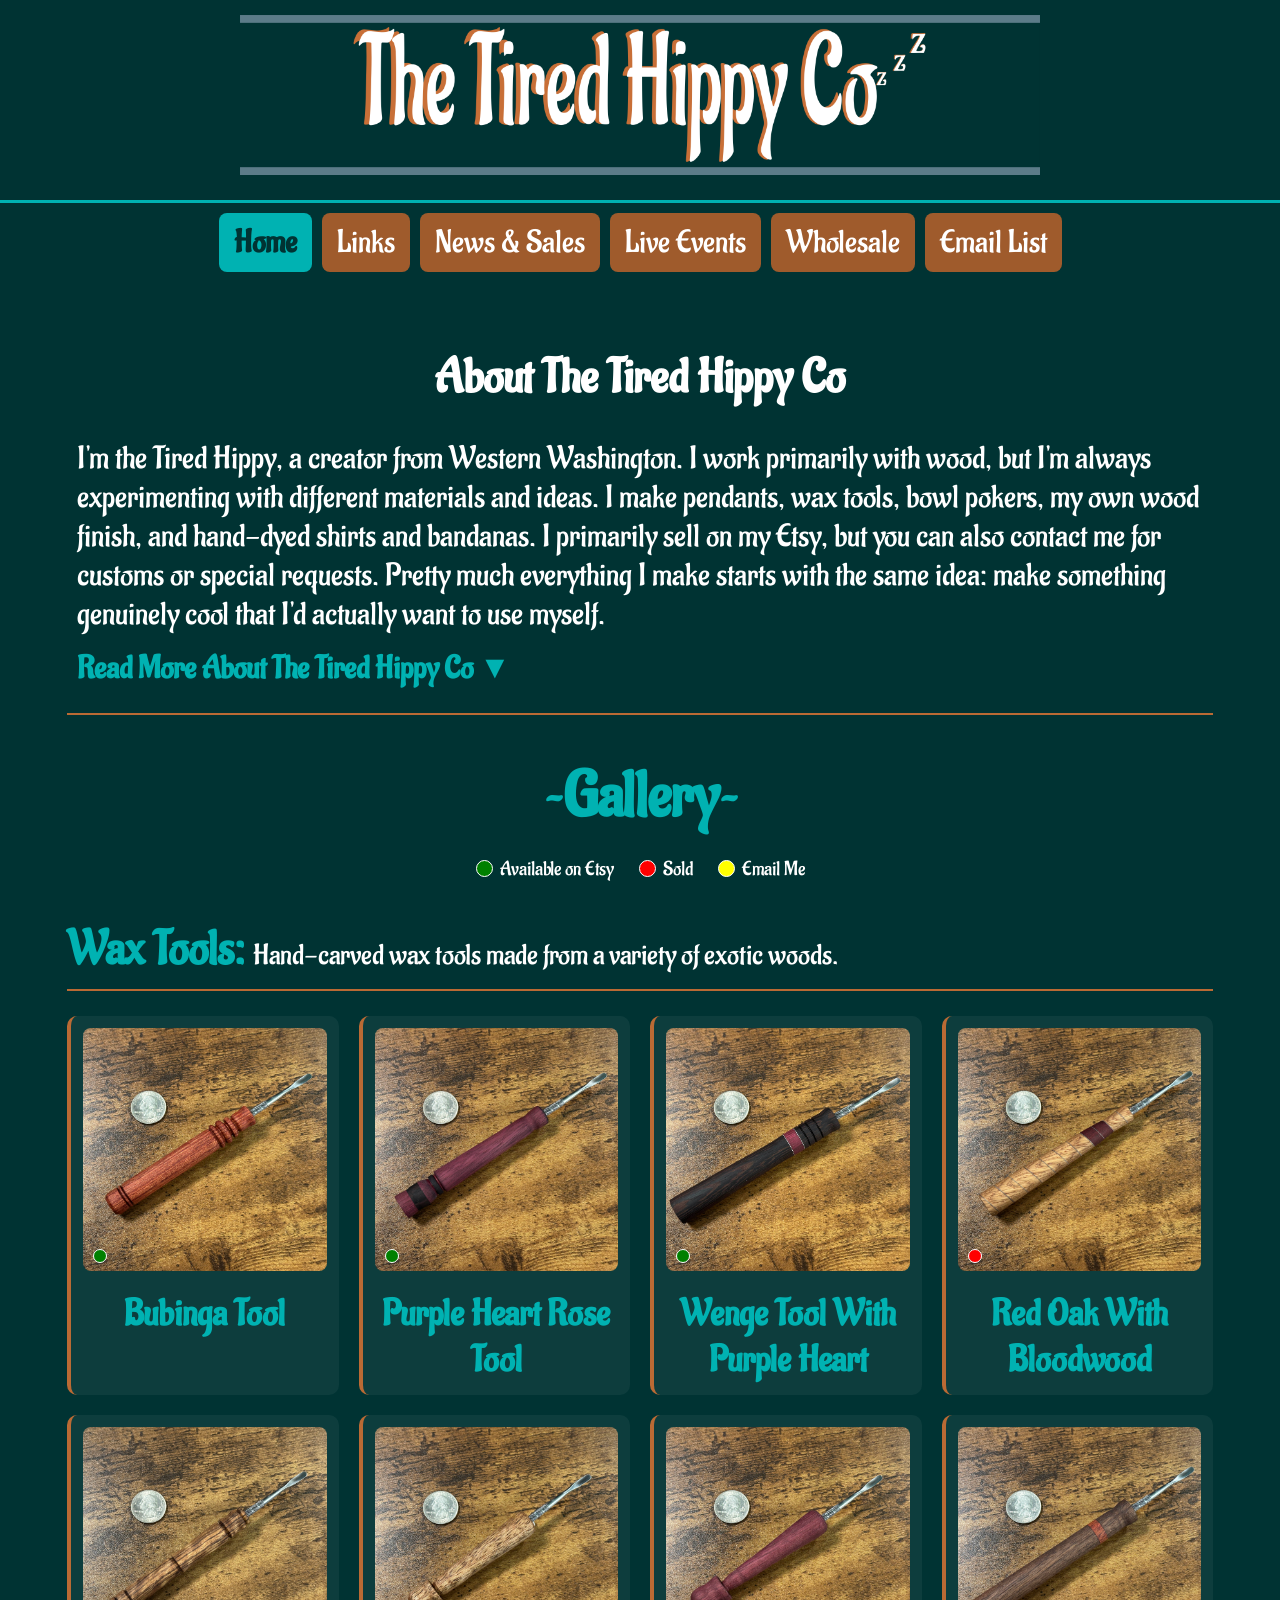
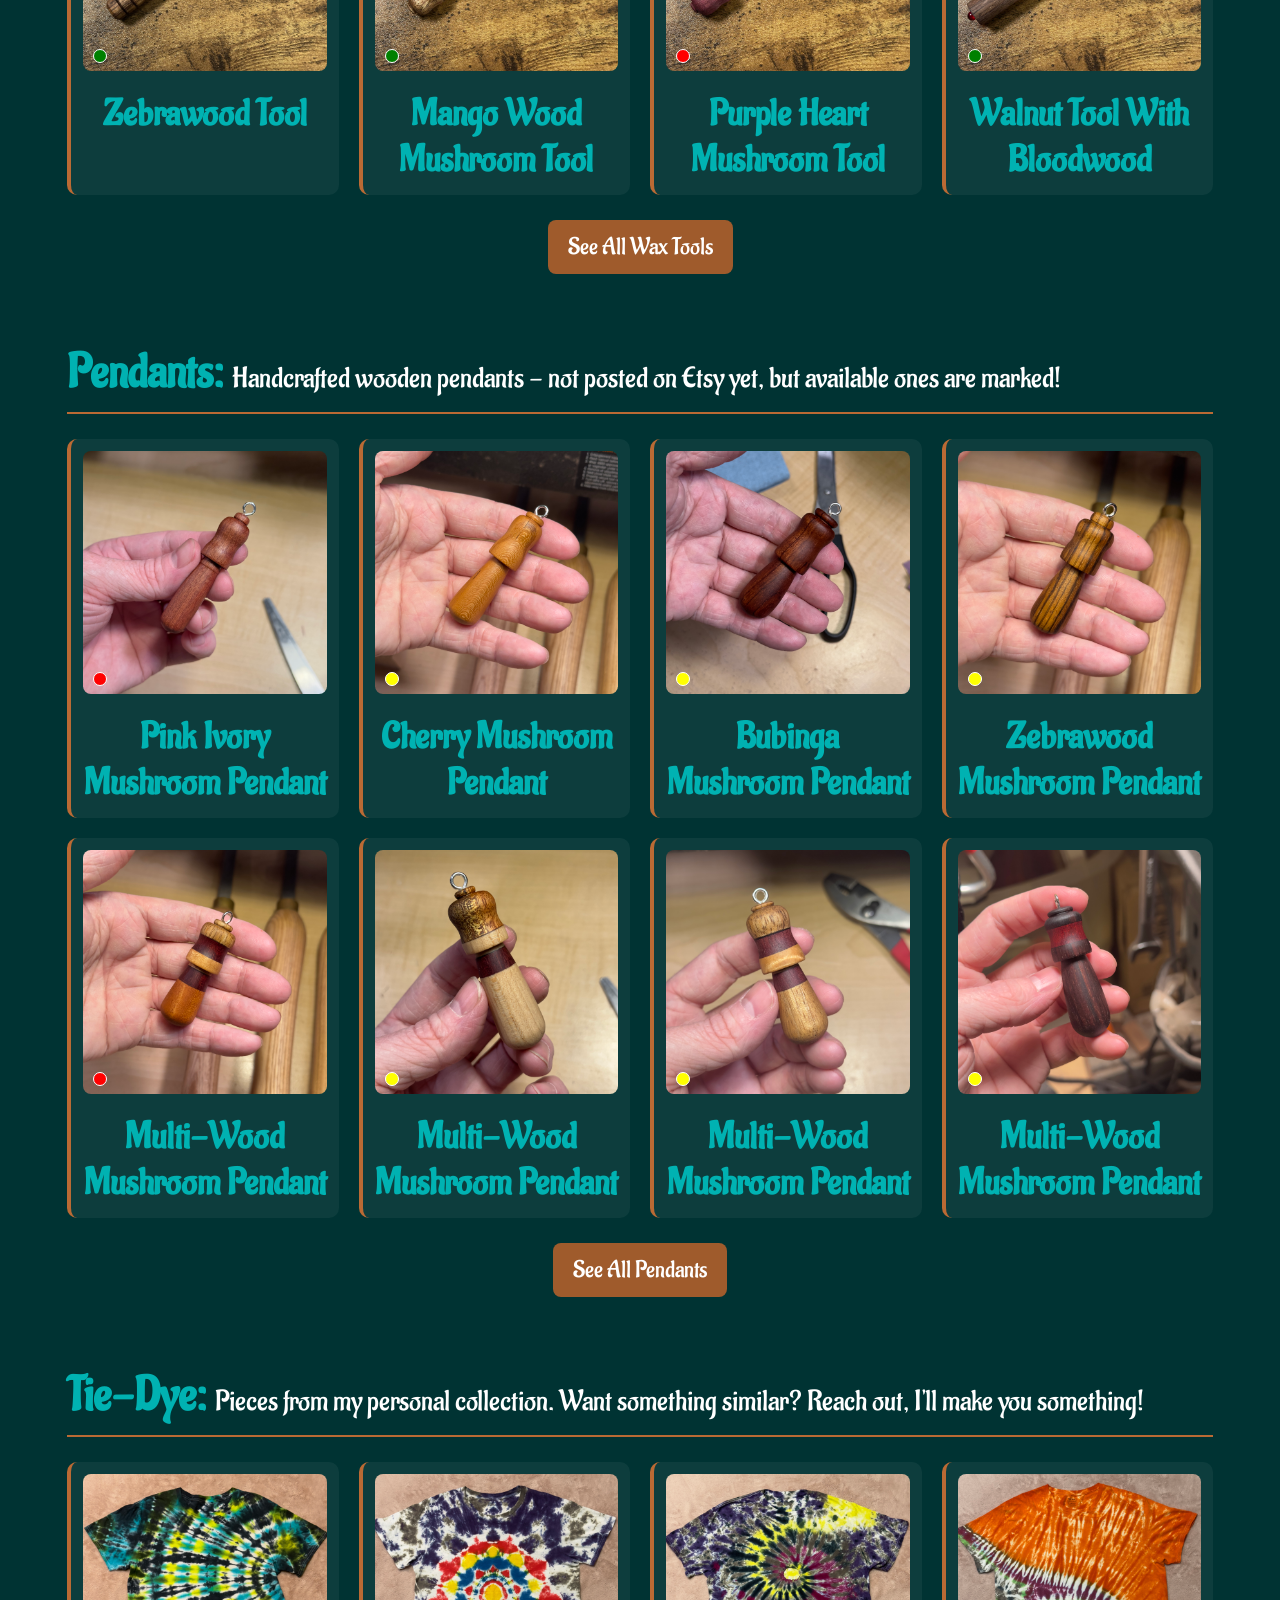
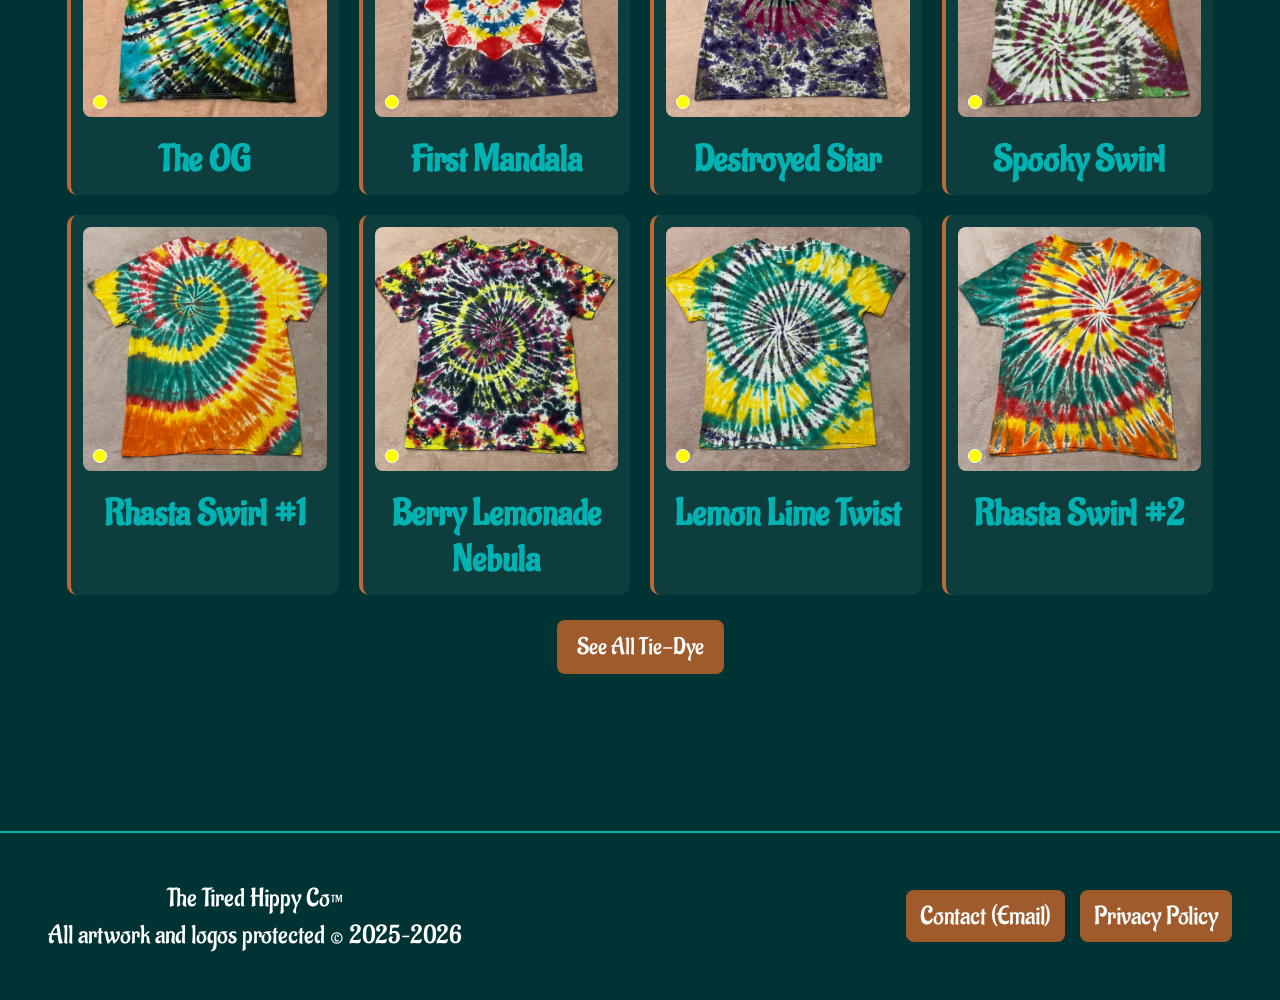
==== commit e61feb8f: "Update index.html" ====
--- a/index.html
+++ b/index.html
@@ -37,7 +37,7 @@
 </nav>
 
 
-<div class="container gallery-container">
+<main class="container gallery-container">
 
 
 <div class="about-section">
@@ -52,13 +52,13 @@
 
     <div class="about-content">
 
-      <p>I started woodworking with my grandfather when I was very young. I still have one of the first projects i ever made, i was four years old at the time. I spent years lending a hand and working on projects with the old man, and somewhere along the way I fell in love with making things myself. When he passed, I inherited some of his tools. Since then I've added plenty of my own, and I've continued building on what he taught me.</p>
+      <p>I started woodworking with my grandfather when I was very young. I still have one of the first projects I ever made, I was four years old at the time. I spent years lending a hand and working on projects with the old man, and somewhere along the way I fell in love with making things myself. When he passed, I inherited some of his tools. Since then I've added plenty of my own, and I've continued building on what he taught me.</p>
 
       <p>My grandfather loved making things for other people. He enjoyed watching someone pick up something he'd made, inspect it, and appreciate all the little details. I realized I feel the exact same rush. His work was rustic and practical; mine tends to be more refined and sculptural, but the fundamentals he taught me are still there. I took that passion and those lessons, added my own style, and kept building from there.</p>
 
       <p>The Tired Hippy Co grew out of that process. What started as experimenting with dab tools eventually grew into something that I thought could become something real. I don't want to sell things I wouldn't use myself, so I spent years refining products that became part of my own everyday life. I haven't used a conventional dab tool in more than six years. I've worn my own pendants every day for Multiple years, and most of what I wear is something I've dyed myself.</p>
 
-      <p>I don't try to make every piece look the same. I like experimenting with different shapes, designs, and woods, and letting each piece develop its own character. Every piece is worked on individually, from selecting the wood blank to carving, sanding, finishing, and crafting the tip. It's a one-of-a-kind piece that was made FOR a PERSON - even if i didnt know who that person was yet. </p>
+      <p>I don't try to make every piece look the same. I like experimenting with different shapes, designs, and woods, and letting each piece develop its own character. Every piece is worked on individually, from selecting the wood blank to carving, sanding, finishing, and crafting the tip. It's a one-of-a-kind piece that was made FOR a PERSON - even if I didnt know who that person was yet. </p>
 
     </div>
 
@@ -1120,7 +1120,7 @@
 </section>
 
 -->
-</div>
+</main>
 
 <!-- LIGHTBOX -->
 
--- a/styles.css
+++ b/styles.css
@@ -1,12 +1,14 @@
+@import url('https://fonts.googleapis.com/css2?family=Aladin&display=swap');
+
 html {
   font-size: 200%;
-}
-
-@import url('https://fonts.googleapis.com/css2?family=Aladin&display=swap');
+  background: var(--dark);
+}
 
 :root {
   --teal: #00b2b2;
   --brown: #ba6a34;
+  --button-brown: #9F5B2C;
   --bluegray: #5c7c89;
   --dark: #003333;
 }
@@ -55,7 +57,7 @@
 }
 
 nav a {
-  background: var(--brown);
+  background: var(--button-brown);
   color: white;
   padding: 10px 15px;
   border-radius: 8px;
@@ -197,7 +199,6 @@
   margin-top: 60px;
   border-top: 2px solid var(--teal);
   font-size: 26px;
-  opacity: 0.8;
   text-align: center;
 }
 
@@ -211,7 +212,7 @@
 }
 
 .footer-right a {
-  background: var(--brown);
+  background: var(--button-brown);
   color: white;
   padding: 10px 14px;
   border-radius: 8px;
@@ -307,6 +308,7 @@
     grid-template-columns: 1fr;
   }
 }
+
 .footer-right a.active {
   background: var(--teal);
   color: var(--dark);
--- a/Gallery/gallery.css
+++ b/Gallery/gallery.css
@@ -74,7 +74,7 @@
   display: block;
   margin: 25px auto 0 auto;
 
-  background: var(--brown);
+  background: var(--button-brown);
   color: white;
 
   border: none;
@@ -187,7 +187,7 @@
 
 .status-button {
   display: inline-block;
-  background: var(--brown);
+  background: var(--button-brown);
   color: white;
   padding: 12px 20px;
   border-radius: 8px;
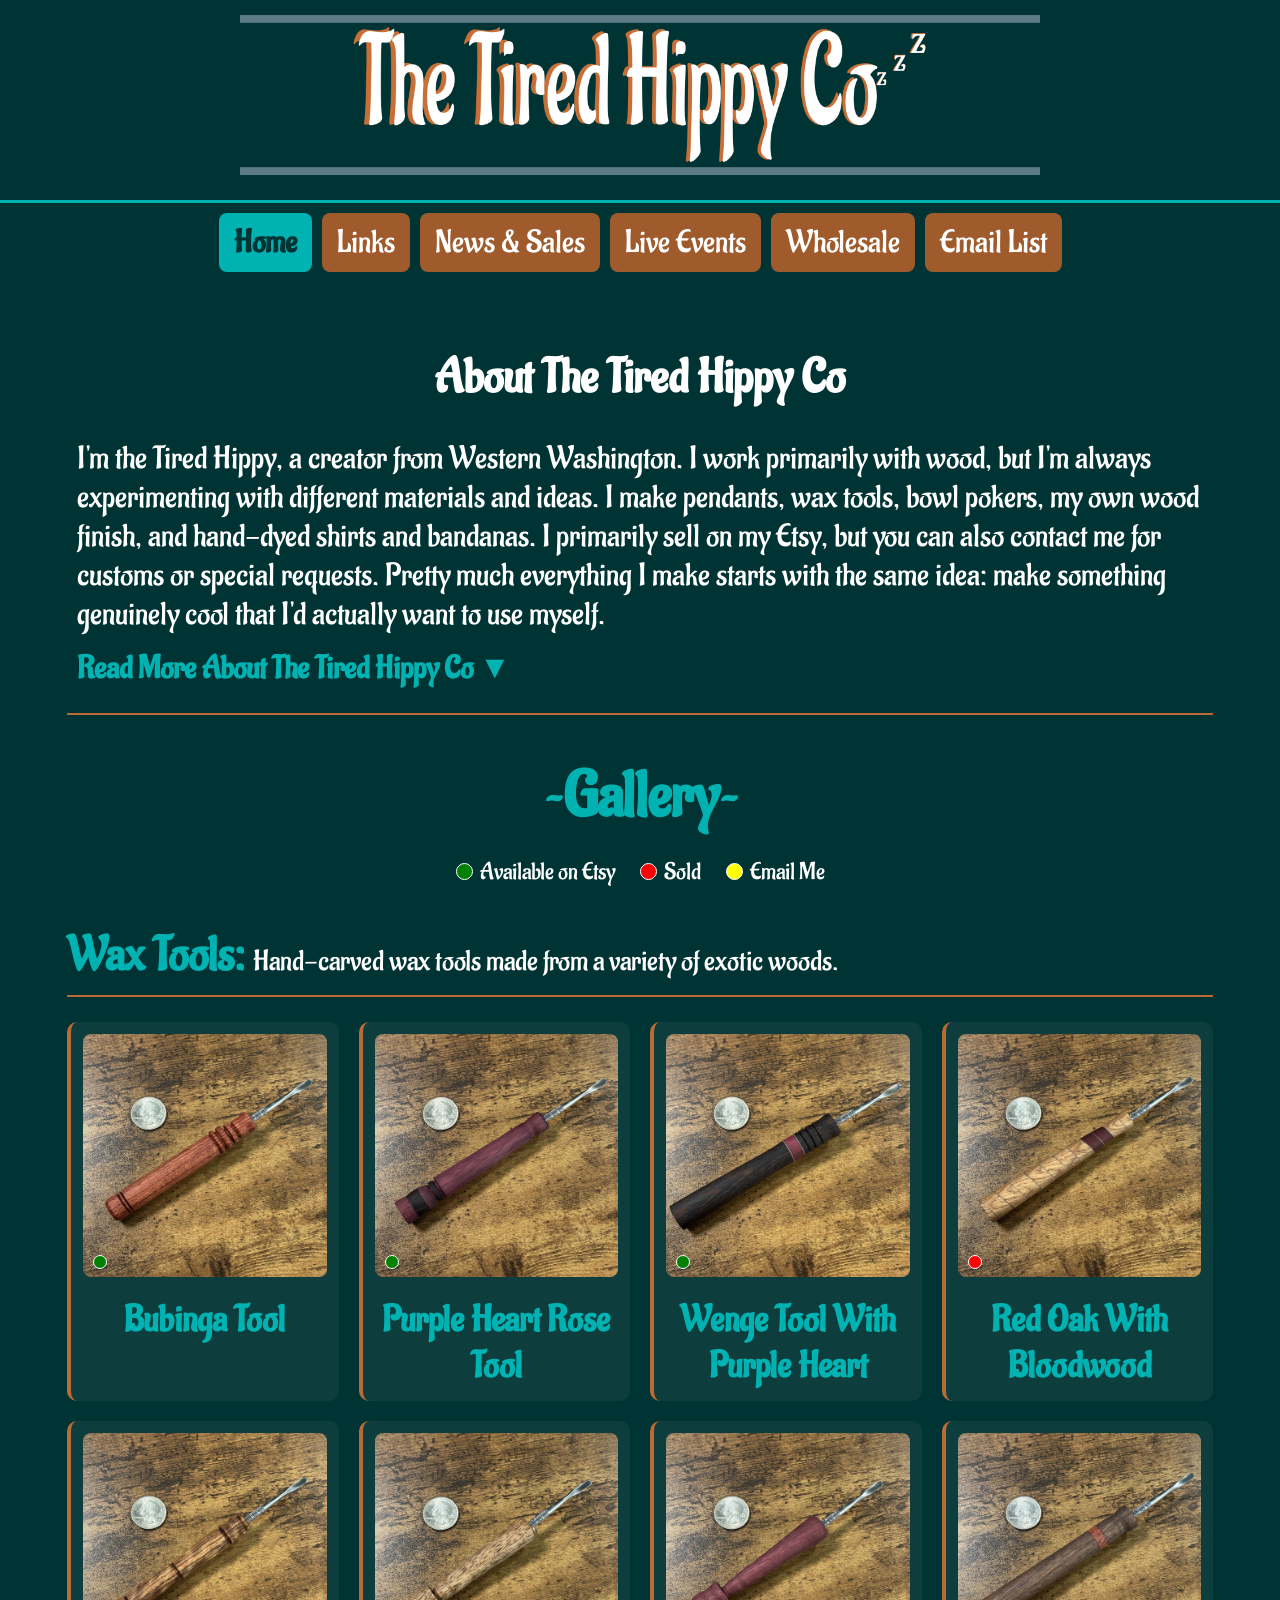
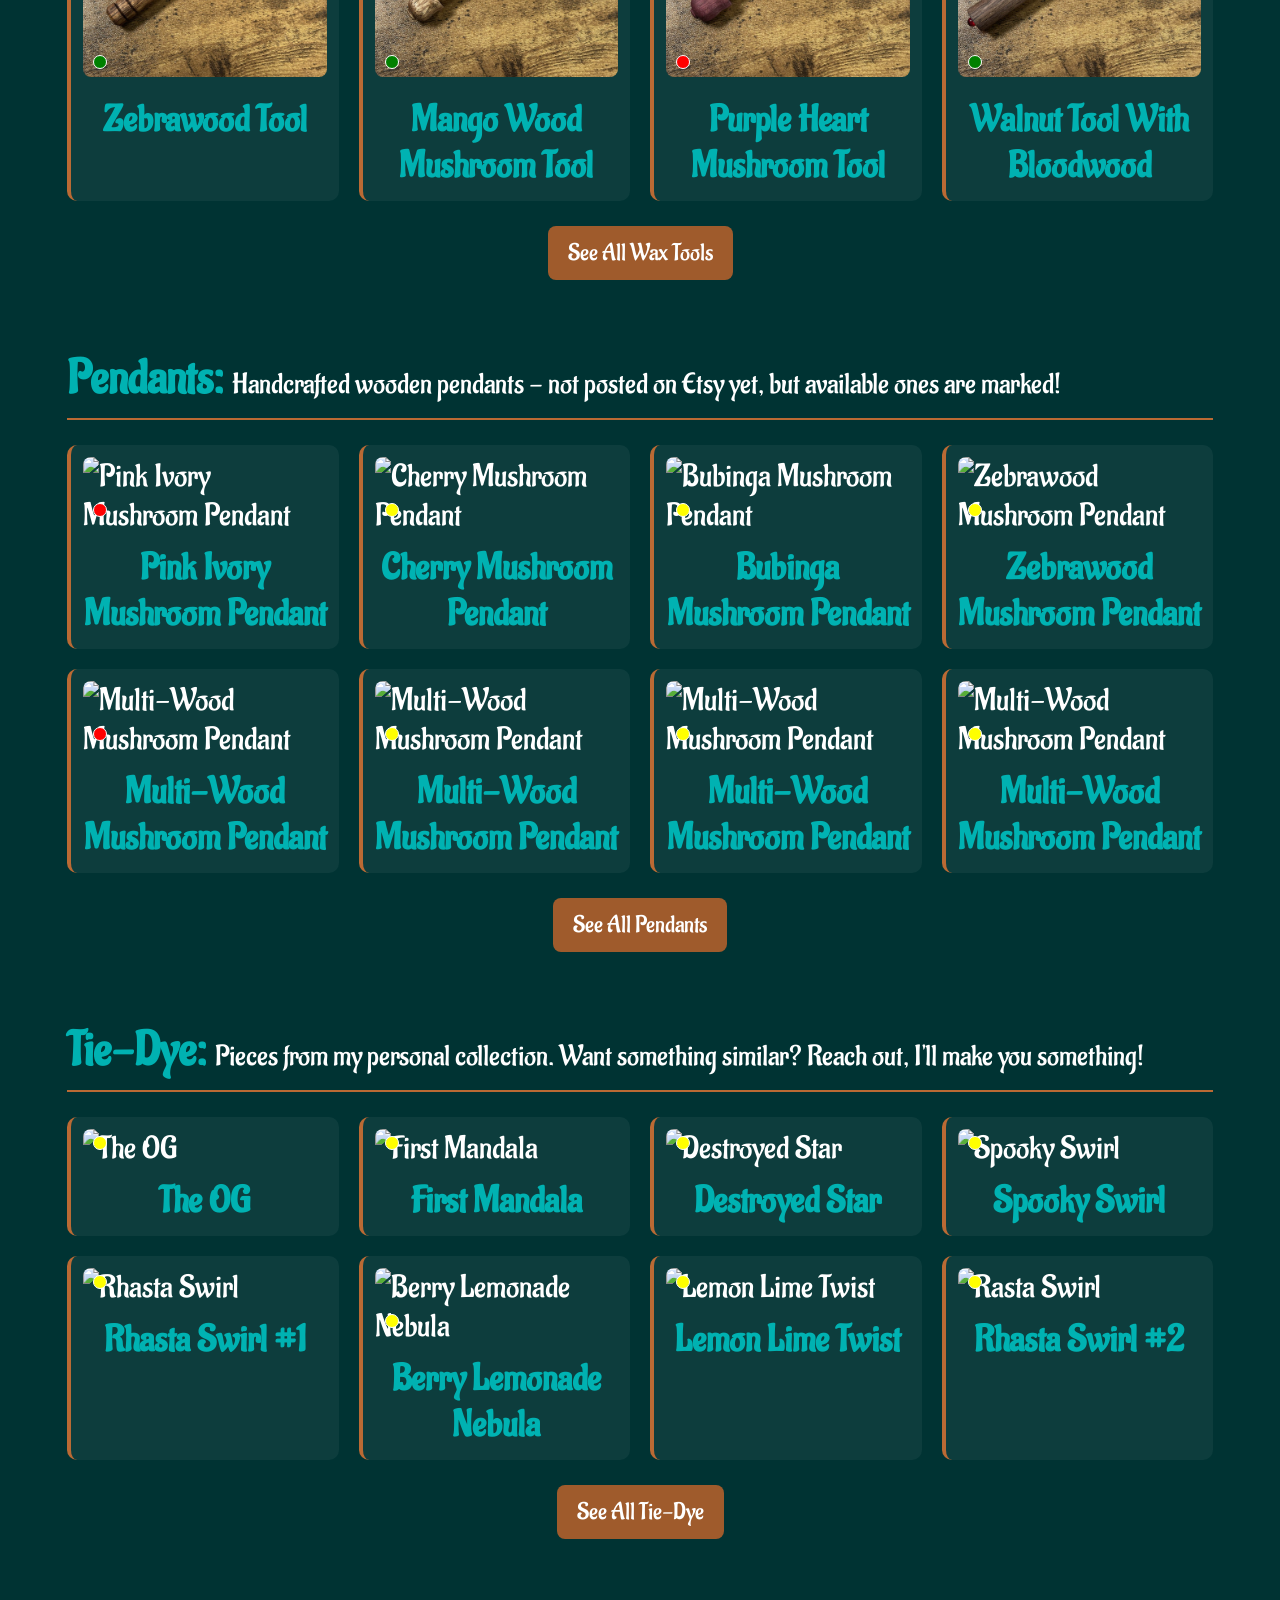
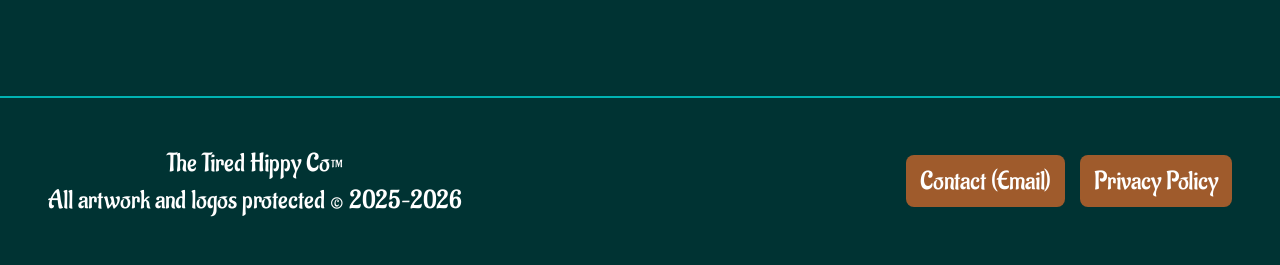
==== commit ccaba122: "Update index.html" ====
--- a/index.html
+++ b/index.html
@@ -100,9 +100,11 @@
      
   <div class="gallery-image-container">
 
-    <img src="/Gallery/Photos/Thumbnail/FILENAME.jpg"
-         alt="ALT TEXT"
-         loading="lazy">
+<img src="/Gallery/Photos/Thumbnail/FILENAME.jpg"
+     alt="ALT TEXT"
+     loading="lazy"
+     width="600"
+     height="600">
 
   </div>
 
@@ -128,7 +130,9 @@
 
       <img src="/Gallery/Photos/Thumbnail/BubingaTool1.jpg"
            alt="Bubinga Tool"
-           loading="lazy">
+           loading="lazy"
+           width="600"
+           height="600">
 
     </div>
 
@@ -148,7 +152,9 @@
 
     <img src="/Gallery/Photos/Thumbnail/PurpleHeartRoseTool1.jpg"
          alt="Purple Heart Rose Tool"
-         loading="lazy">
+           loading="lazy"
+           width="600"
+           height="600">
 
   </div>
 
@@ -168,7 +174,9 @@
 
     <img src="/Gallery/Photos/Thumbnail/WengePremiumTool1.jpg"
          alt="Wenge Tool"
-         loading="lazy">
+           loading="lazy"
+           width="600"
+           height="600">
 
   </div>
 
@@ -188,7 +196,9 @@
 
     <img src="/Gallery/Photos/Thumbnail/OakAluminumBloodwoodTool.jpg"
          alt="Premium Oak Tool"
-         loading="lazy">
+           loading="lazy"
+           width="600"
+           height="600">
 
   </div>
 
@@ -208,7 +218,9 @@
 
     <img src="/Gallery/Photos/Thumbnail/ZebraPremiumTool2.jpg"
          alt="Zebrawood Tool"
-         loading="lazy">
+           loading="lazy"
+           width="600"
+           height="600">
 
   </div>
 
@@ -228,7 +240,9 @@
 
     <img src="/Gallery/Photos/Thumbnail/MangoMushroomTool2.jpg"
          alt="Mango Wood Mushroom Tool"
-         loading="lazy">
+           loading="lazy"
+           width="600"
+           height="600">
 
   </div>
 
@@ -248,7 +262,9 @@
 
     <img src="/Gallery/Photos/Thumbnail/PurpleHeartMushroomTool2.jpg"
          alt="Purple Heart Mushroom Tool"
-         loading="lazy">
+           loading="lazy"
+           width="600"
+           height="600">
 
   </div>
 
@@ -268,7 +284,9 @@
 
     <img src="/Gallery/Photos/Thumbnail/WalnutPremiumTool1.jpg"
          alt="Walnut Tool W/ Bloodwood"
-         loading="lazy">
+           loading="lazy"
+           width="600"
+           height="600">
 
   </div>
 
@@ -288,7 +306,9 @@
 
     <img src="/Gallery/Photos/Thumbnail/WamaraTool1.jpg"
          alt="Wamara W/ Terp Pearl"
-         loading="lazy">
+           loading="lazy"
+           width="600"
+           height="600">
 
   </div>
 
@@ -308,7 +328,9 @@
 
     <img src="/Gallery/Photos/Thumbnail/MangoMushroomTool1.jpg"
          alt="Mango Mushroom Tool"
-         loading="lazy">
+           loading="lazy"
+           width="600"
+           height="600">
 
   </div>
 
@@ -328,7 +350,9 @@
 
     <img src="/Gallery/Photos/Thumbnail/OakMushroomTool1.jpg"
          alt="Oak Mushroom Tool"
-         loading="lazy">
+           loading="lazy"
+           width="600"
+           height="600">
 
   </div>
 
@@ -348,7 +372,9 @@
 
     <img src="/Gallery/Photos/Thumbnail/ZebraPremiumTool1.jpg"
          alt="Zebrawood Tool"
-         loading="lazy">
+           loading="lazy"
+           width="600"
+           height="600">
 
   </div>
 
@@ -368,7 +394,9 @@
 
     <img src="/Gallery/Photos/Thumbnail/BubingaTool2.jpg"
          alt="Bubinga Tool"
-         loading="lazy">
+           loading="lazy"
+           width="600"
+           height="600">
 
   </div>
 
@@ -388,7 +416,9 @@
 
     <img src="/Gallery/Photos/Thumbnail/BloodwoodMushroomTool1.jpg"
          alt="Bloodwood Mushroom Tool"
-         loading="lazy">
+           loading="lazy"
+           width="600"
+           height="600">
 
   </div>
 
@@ -408,7 +438,9 @@
 
     <img src="/Gallery/Photos/Thumbnail/PurpleHeartMushroomTool1.jpg"
          alt="Purple Heart Mushroom Tool"
-         loading="lazy">
+           loading="lazy"
+           width="600"
+           height="600">
 
   </div>
 
@@ -428,7 +460,9 @@
 
     <img src="/Gallery/Photos/Thumbnail/BloodwoodTool1.jpg"
          alt="Bloodwood Tool"
-         loading="lazy">
+           loading="lazy"
+           width="600"
+           height="600">
 
   </div>
 
@@ -460,7 +494,9 @@
 
     <img src="/Gallery/Photos/Thumbnail/FILENAME.jpg"
          alt="ALT TEXT"
-         loading="lazy">
+           loading="lazy"
+           width="600"
+           height="600">
 
   </div>
 
@@ -487,7 +523,9 @@
 
     <img src="/Gallery/Photos/Thumbnail/PinkIvoryPendant01.JPEG"
          alt="Pink Ivory Mushroom Pendant"
-         loading="lazy">
+           loading="lazy"
+           width="600"
+           height="600">
 
   </div>
 
@@ -507,7 +545,9 @@
 
     <img src="/Gallery/Photos/Thumbnail/CherryPendant01.JPEG"
          alt="Cherry Mushroom Pendant"
-         loading="lazy">
+           loading="lazy"
+           width="600"
+           height="600">
 
   </div>
 
@@ -527,7 +567,9 @@
 
     <img src="/Gallery/Photos/Thumbnail/BubingaPendant01.JPEG"
          alt="Bubinga Mushroom Pendant"
-         loading="lazy">
+           loading="lazy"
+           width="600"
+           height="600">
 
   </div>
 
@@ -547,7 +589,9 @@
 
     <img src="/Gallery/Photos/Thumbnail/ZebrawoodPendant01.JPEG"
          alt="Zebrawood Mushroom Pendant"
-         loading="lazy">
+           loading="lazy"
+           width="600"
+           height="600">
 
   </div>
 
@@ -567,7 +611,9 @@
 
     <img src="/Gallery/Photos/Thumbnail/MultiPendant01.JPEG"
          alt="Multi-Wood Mushroom Pendant"
-         loading="lazy">
+           loading="lazy"
+           width="600"
+           height="600">
 
   </div>
 
@@ -587,7 +633,9 @@
 
     <img src="/Gallery/Photos/Thumbnail/MultiPendant02.JPEG"
          alt="Multi-Wood Mushroom Pendant"
-         loading="lazy">
+           loading="lazy"
+           width="600"
+           height="600">
 
   </div>
 
@@ -607,7 +655,9 @@
 
     <img src="/Gallery/Photos/Thumbnail/MultiPendant04.JPEG"
          alt="Multi-Wood Mushroom Pendant"
-         loading="lazy">
+           loading="lazy"
+           width="600"
+           height="600">
 
   </div>
 
@@ -627,7 +677,9 @@
 
     <img src="/Gallery/Photos/Thumbnail/MultiPendant03.JPEG"
          alt="Multi-Wood Mushroom Pendant"
-         loading="lazy">
+           loading="lazy"
+           width="600"
+           height="600">
 
   </div>
 
@@ -647,7 +699,9 @@
 
     <img src="/Gallery/Photos/Thumbnail/MultiPendant05.JPEG"
          alt="Multi-Wood Mushroom Pendant"
-         loading="lazy">
+           loading="lazy"
+           width="600"
+           height="600">
 
   </div>
 
@@ -667,7 +721,9 @@
 
     <img src="/Gallery/Photos/Thumbnail/MahoganyPendant01.JPEG"
          alt="Mahogany Mushroom Pendant"
-         loading="lazy">
+           loading="lazy"
+           width="600"
+           height="600">
 
   </div>
 
@@ -687,7 +743,9 @@
 
     <img src="/Gallery/Photos/Thumbnail/AshPendant01.JPEG"
          alt="Ash Mushroom Pendant"
-         loading="lazy">
+           loading="lazy"
+           width="600"
+           height="600">
 
   </div>
 
@@ -707,7 +765,9 @@
 
     <img src="/Gallery/Photos/Thumbnail/BubingaPendant02.JPEG"
          alt="Bubinga Mushroom Pendant"
-         loading="lazy">
+           loading="lazy"
+           width="600"
+           height="600">
 
   </div>
 
@@ -739,7 +799,9 @@
 
     <img src="/Gallery/Photos/Thumbnail/FILENAME.jpg"
          alt="ALT TEXT"
-         loading="lazy">
+           loading="lazy"
+           width="600"
+           height="600">
 
   </div>
 
@@ -766,7 +828,9 @@
 
     <img src="/Gallery/Photos/Thumbnail/TheOG.JPEG"
          alt="The OG"
-         loading="lazy">
+           loading="lazy"
+           width="600"
+           height="600">
 
   </div>
 
@@ -786,7 +850,9 @@
 
     <img src="/Gallery/Photos/Thumbnail/Mandala01.JPEG"
          alt="First Mandala"
-         loading="lazy">
+           loading="lazy"
+           width="600"
+           height="600">
 
   </div>
 
@@ -806,7 +872,9 @@
 
     <img src="/Gallery/Photos/Thumbnail/DestroyedStar01.JPEG"
          alt="Destroyed Star"
-         loading="lazy">
+           loading="lazy"
+           width="600"
+           height="600">
 
   </div>
 
@@ -826,7 +894,9 @@
 
     <img src="/Gallery/Photos/Thumbnail/Spooky01.JPEG"
          alt="Spooky Swirl"
-         loading="lazy">
+           loading="lazy"
+           width="600"
+           height="600">
 
   </div>
 
@@ -846,7 +916,9 @@
 
     <img src="/Gallery/Photos/Thumbnail/RhastaSwirl01.JPEG"
          alt="Rhasta Swirl"
-         loading="lazy">
+           loading="lazy"
+           width="600"
+           height="600">
 
   </div>
 
@@ -866,7 +938,9 @@
 
     <img src="/Gallery/Photos/Thumbnail/BerryLemonade01.JPEG"
          alt="Berry Lemonade Nebula"
-         loading="lazy">
+           loading="lazy"
+           width="600"
+           height="600">
 
   </div>
 
@@ -886,7 +960,9 @@
 
     <img src="/Gallery/Photos/Thumbnail/LemonLimeTwist01.JPEG"
          alt="Lemon Lime Twist"
-         loading="lazy">
+           loading="lazy"
+           width="600"
+           height="600">
 
   </div>
 
@@ -906,7 +982,9 @@
 
     <img src="/Gallery/Photos/Thumbnail/RhastaSwirl02.JPEG"
          alt="Rasta Swirl"
-         loading="lazy">
+           loading="lazy"
+           width="600"
+           height="600">
 
   </div>
 
@@ -926,7 +1004,9 @@
 
     <img src="/Gallery/Photos/Thumbnail/SCurve01.JPEG"
          alt="S-Curve"
-         loading="lazy">
+           loading="lazy"
+           width="600"
+           height="600">
 
   </div>
 
@@ -946,7 +1026,9 @@
 
     <img src="/Gallery/Photos/Thumbnail/PrimarySwirl01.JPEG"
          alt="Dark Primary Swirl"
-         loading="lazy">
+           loading="lazy"
+           width="600"
+           height="600">
 
   </div>
 
@@ -966,7 +1048,9 @@
 
     <img src="/Gallery/Photos/Thumbnail/BrightFire01.JPEG"
          alt="Fire #1"
-         loading="lazy">
+           loading="lazy"
+           width="600"
+           height="600">
 
   </div>
 
@@ -986,7 +1070,9 @@
 
     <img src="/Gallery/Photos/Thumbnail/ChristmasRhastaShoulderBurst01.JPEG"
          alt="Rhasta christmas"
-         loading="lazy">
+           loading="lazy"
+           width="600"
+           height="600">
 
   </div>
 
@@ -1016,7 +1102,9 @@
 
     <img src="/Gallery/Photos/Thumbnail/FILENAME.jpg"
          alt="ALT TEXT"
-         loading="lazy">
+           loading="lazy"
+           width="600"
+           height="600">
 
   </div>
 
@@ -1043,7 +1131,9 @@
 
     <img src="/Gallery/Photos/Thumbnail/FILENAME.jpg"
          alt="MORE"
-         loading="lazy">
+           loading="lazy"
+           width="600"
+           height="600">
 
   </div>
 
@@ -1063,7 +1153,9 @@
 
     <img src="/Gallery/Photos/Thumbnail/FILENAME.jpg"
          alt="TO"
-         loading="lazy">
+           loading="lazy"
+           width="600"
+           height="600">
 
   </div>
 
@@ -1083,7 +1175,9 @@
 
     <img src="/Gallery/Photos/Thumbnail/FILENAME.jpg"
          alt="COME"
-         loading="lazy">
+           loading="lazy"
+           width="600"
+           height="600">
 
   </div>
 
@@ -1103,7 +1197,9 @@
 
     <img src="/Gallery/Photos/Thumbnail/FILENAME.jpg"
          alt="SOON"
-         loading="lazy">
+           loading="lazy"
+           width="600"
+           height="600">
 
   </div>
 
--- a/styles.css
+++ b/styles.css
@@ -7,6 +7,7 @@
 
 :root {
   --teal: #00b2b2;
+  --title-teal: #7FCFCF;
   --brown: #ba6a34;
   --button-brown: #9F5B2C;
   --bluegray: #5c7c89;
@@ -106,7 +107,7 @@
 }
 
 .signup-button {
-  background: var(--brown);
+  background: var(--button-brown);
   border: none;
   color: white;
   cursor: pointer;
--- a/Gallery/gallery.css
+++ b/Gallery/gallery.css
@@ -97,24 +97,17 @@
 /* LIGHTBOX */
 
 .lightbox {
-
   display: none;
-
   position: fixed;
-
   z-index: 999;
-
   left: 0;
   top: 0;
-
   width: 100%;
   height: 100%;
-
+  box-sizing: border-box;
   background: rgba(0,0,0,0.85);
-
   justify-content: center;
   align-items: center;
-
   padding: 20px;
 }
 
@@ -139,8 +132,8 @@
 
 
 .lightbox-content img {
-
-  max-height: 70vh;
+  
+  max-height: 60vh;
 
   width: auto;
 
@@ -366,7 +359,7 @@
   margin-top: -30px;
   margin-bottom: 40px;
 
-  font-size: 20px;
+  font-size: 24px;
 }
 
 .gallery-key span {
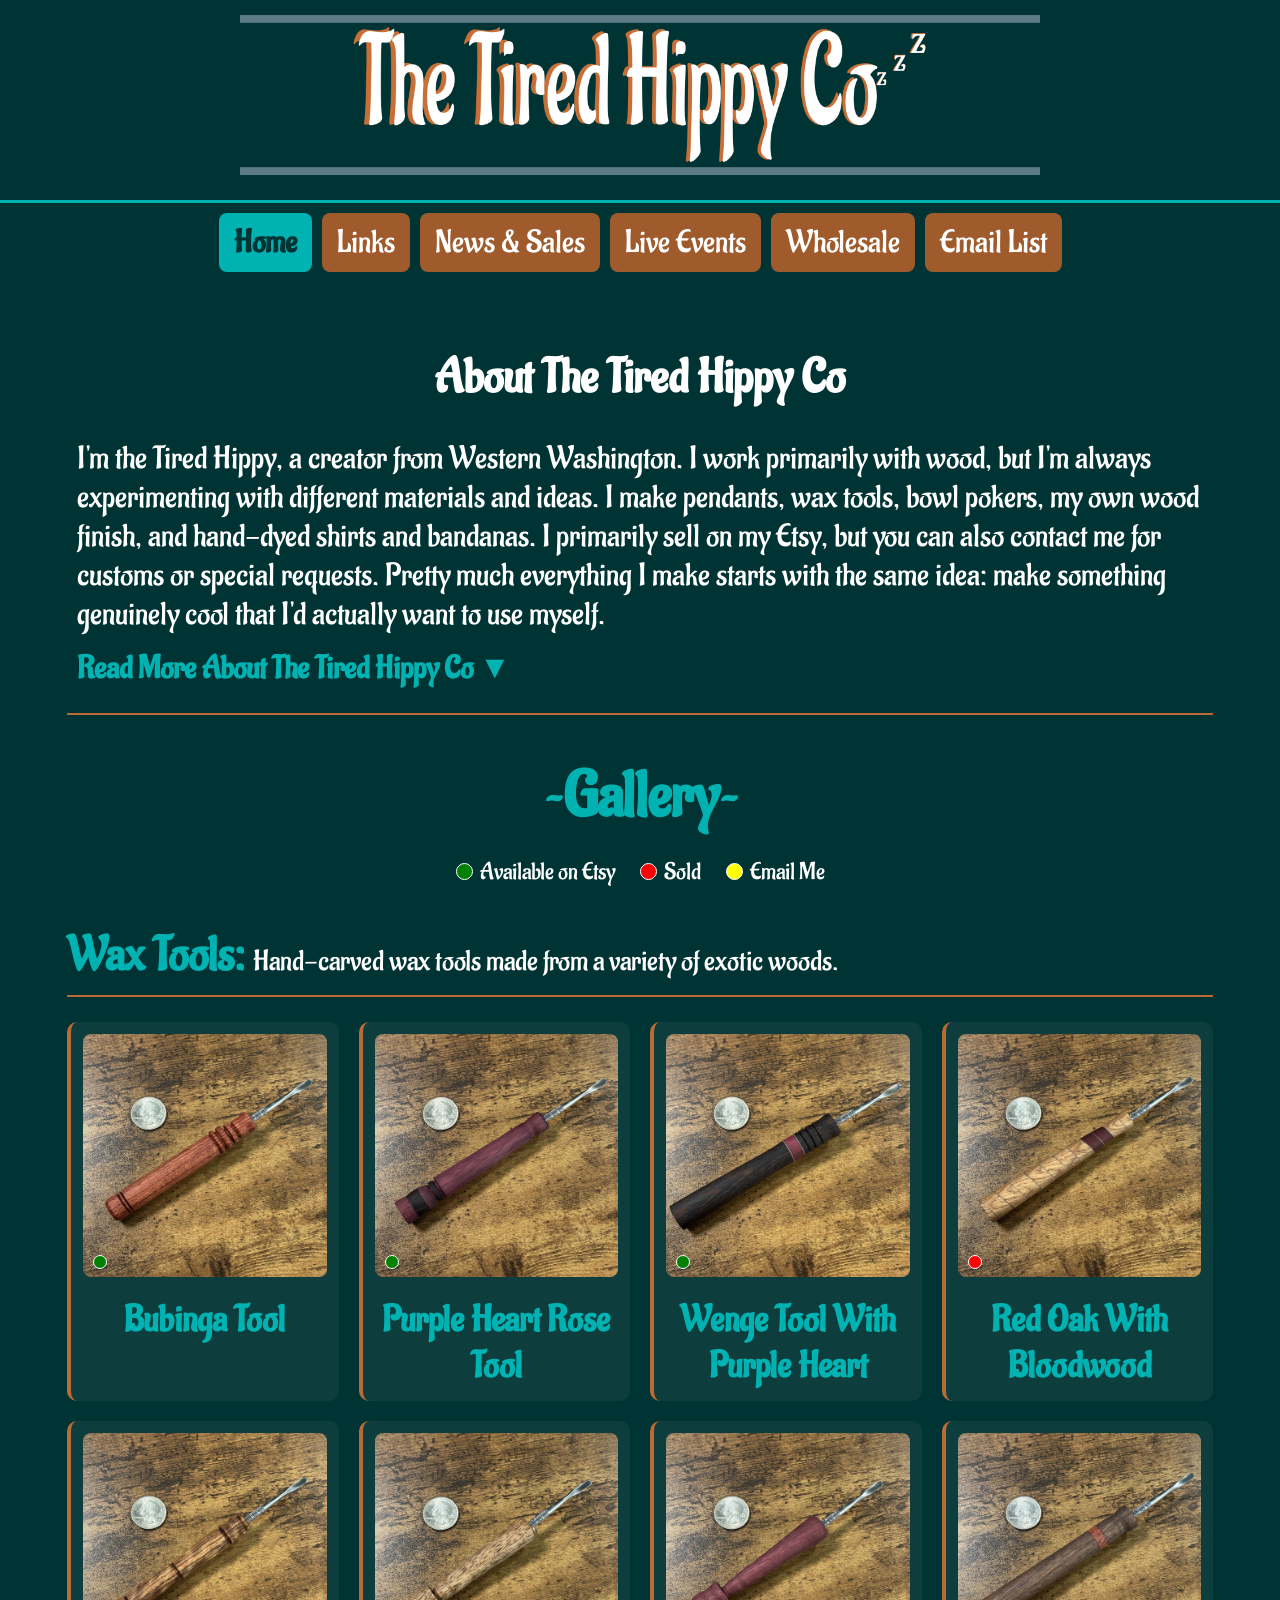
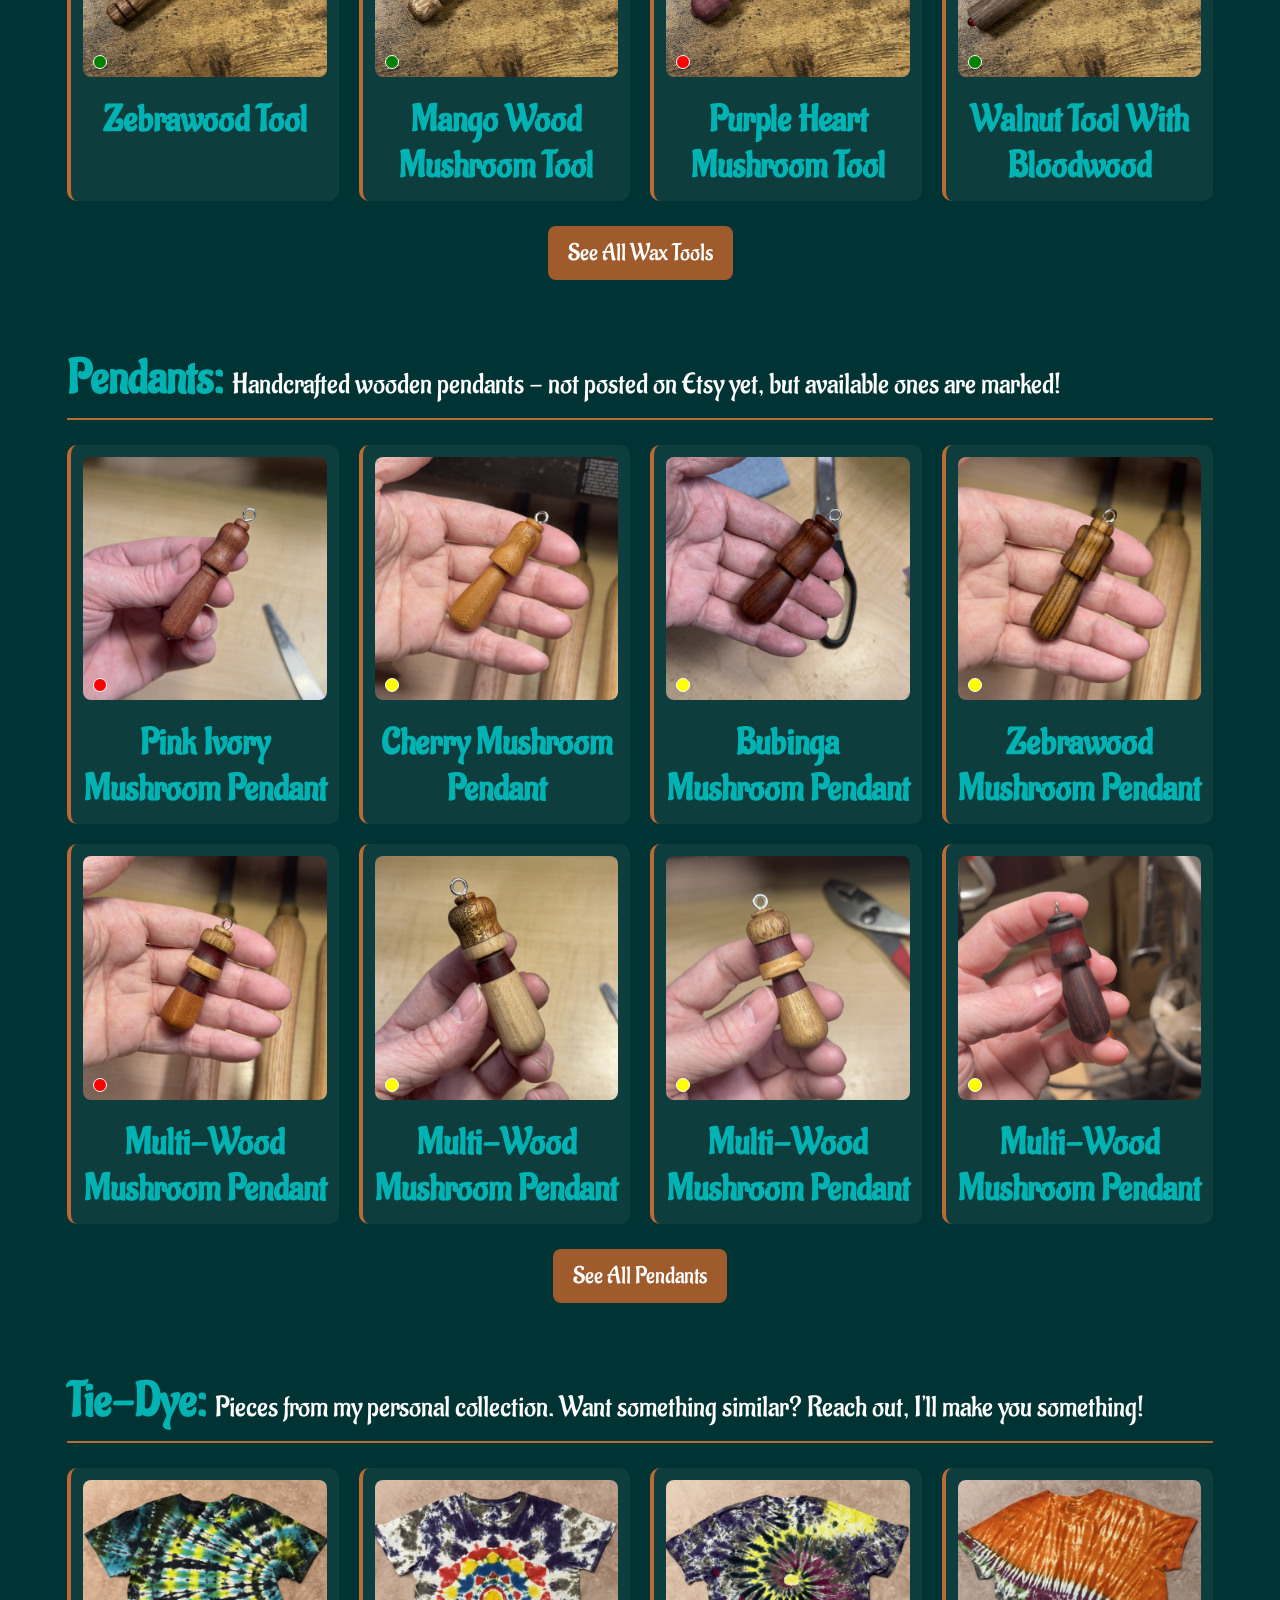
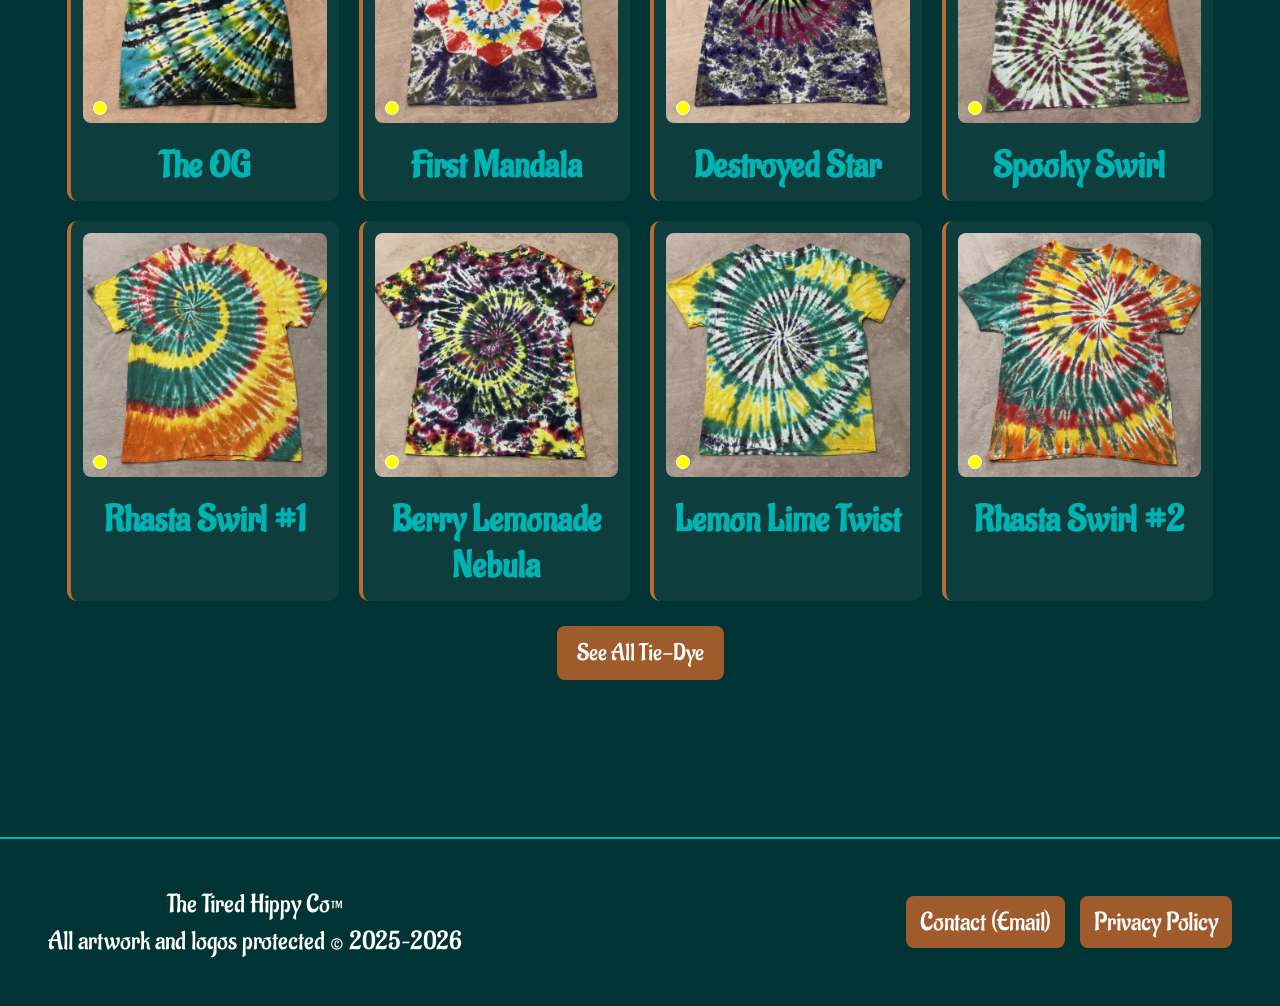
==== commit a2666eb8: "Update index.html" ====
--- a/index.html
+++ b/index.html
@@ -514,14 +514,14 @@
 <div class="gallery-item"
      data-item-title="Pink Ivory Mushroom Pendant"
      data-item-description="This actually was meant to be a Wax Tool....after a rather explosive rapid dissessembly i was left with half a blank. After only crying for a half hour i decided to make it into a mushroom pendant, and its the smoothest one ive ever made!"
-     data-full-res-location="/Gallery/Photos/FullSize/PinkIvoryPendant01.JPEG"
+     data-full-res-location="/Gallery/Photos/FullSize/PinkIvoryPendant01.jpg"
      data-additional-images=""
      data-button-type="not-for-sale"
      data-button-location="">
      
   <div class="gallery-image-container">
 
-    <img src="/Gallery/Photos/Thumbnail/PinkIvoryPendant01.JPEG"
+    <img src="/Gallery/Photos/Thumbnail/PinkIvoryPendant01.jpg"
          alt="Pink Ivory Mushroom Pendant"
            loading="lazy"
            width="600"
@@ -536,14 +536,14 @@
 <div class="gallery-item"
      data-item-title="Cherry Mushroom Pendant"
      data-item-description="Its a shame that this wood is so soft, because the grain patterns are really pretty! I just dont like asking a premium price for something that can be dented so easily. If you are interested in one with these caveats in mind, feel free to reach out!"
-     data-full-res-location="/Gallery/Photos/FullSize/CherryPendant01.JPEG"
+     data-full-res-location="/Gallery/Photos/FullSize/CherryPendant01.jpg"
      data-additional-images=""
      data-button-type="contact"
      data-button-location="mailto:business@thetiredhippy.com?subject=I'm%20interested%20in%20CherryPendant01">
      
   <div class="gallery-image-container">
 
-    <img src="/Gallery/Photos/Thumbnail/CherryPendant01.JPEG"
+    <img src="/Gallery/Photos/Thumbnail/CherryPendant01.jpg"
          alt="Cherry Mushroom Pendant"
            loading="lazy"
            width="600"
@@ -558,14 +558,14 @@
 <div class="gallery-item"
      data-item-title="Bubinga Mushroom Pendant"
      data-item-description="I Love the variation that Bubinga has, you never know what sorta batch youre gonna get. -Forest Gump (i think)"
-     data-full-res-location="/Gallery/Photos/FullSize/BubingaPendant01.JPEG"
+     data-full-res-location="/Gallery/Photos/FullSize/BubingaPendant01.jpg"
      data-additional-images=""
      data-button-type="contact"
      data-button-location="mailto:business@thetiredhippy.com?subject=I'm%20interested%20in%20BubingaPendant01">
      
   <div class="gallery-image-container">
 
-    <img src="/Gallery/Photos/Thumbnail/BubingaPendant01.JPEG"
+    <img src="/Gallery/Photos/Thumbnail/BubingaPendant01.jpg"
          alt="Bubinga Mushroom Pendant"
            loading="lazy"
            width="600"
@@ -580,14 +580,14 @@
 <div class="gallery-item"
      data-item-title="Zebrawood Mushroom Pendant"
      data-item-description="These Zebrawood Mushrooms are honestly some of my favorite. Every mushroom is unique, just like the design of the Zebrawood. Their chaos compliments eachother perfectly."
-     data-full-res-location="/Gallery/Photos/FullSize/ZebrawoodPendant01.JPEG"
+     data-full-res-location="/Gallery/Photos/FullSize/ZebrawoodPendant01.jpg"
      data-additional-images=""
      data-button-type="contact"
      data-button-location="mailto:business@thetiredhippy.com?subject=I'm%20interested%20in%20ZebrawoodPendant01">
      
   <div class="gallery-image-container">
 
-    <img src="/Gallery/Photos/Thumbnail/ZebrawoodPendant01.JPEG"
+    <img src="/Gallery/Photos/Thumbnail/ZebrawoodPendant01.jpg"
          alt="Zebrawood Mushroom Pendant"
            loading="lazy"
            width="600"
@@ -602,14 +602,14 @@
 <div class="gallery-item"
      data-item-title="Multi-Wood Mushroom Pendant"
      data-item-description="Multi-Wood Mushroom Pendant made from laminated layers of: Mangowood, Bloodwood, Maple, Purpleheart, and Mahogany!"
-     data-full-res-location="/Gallery/Photos/FullSize/MultiPendant01.JPEG"
+     data-full-res-location="/Gallery/Photos/FullSize/MultiPendant01.jpg"
      data-additional-images=""
      data-button-type="not-for-sale"
      data-button-location="">
      
   <div class="gallery-image-container">
 
-    <img src="/Gallery/Photos/Thumbnail/MultiPendant01.JPEG"
+    <img src="/Gallery/Photos/Thumbnail/MultiPendant01.jpg"
          alt="Multi-Wood Mushroom Pendant"
            loading="lazy"
            width="600"
@@ -624,14 +624,14 @@
 <div class="gallery-item"
      data-item-title="Multi-Wood Mushroom Pendant"
      data-item-description="Multi-Wood Mushroom Pendant made from laminated layers of: Mahogany, Maple, Purpleheart, and MORE Maple!"
-     data-full-res-location="/Gallery/Photos/FullSize/MultiPendant02.JPEG"
+     data-full-res-location="/Gallery/Photos/FullSize/MultiPendant02.jpg"
      data-additional-images=""
      data-button-type="contact"
      data-button-location="mailto:business@thetiredhippy.com?subject=I'm%20interested%20in%20MultiPendant02">
      
   <div class="gallery-image-container">
 
-    <img src="/Gallery/Photos/Thumbnail/MultiPendant02.JPEG"
+    <img src="/Gallery/Photos/Thumbnail/MultiPendant02.jpg"
          alt="Multi-Wood Mushroom Pendant"
            loading="lazy"
            width="600"
@@ -646,14 +646,14 @@
 <div class="gallery-item"
      data-item-title="Multi-Wood Mushroom Pendant"
      data-item-description="Multi-Wood Mushroom Pendant made from laminated layers of: Mango Wood, Purpleheart, Maple, MORE Purpleheart, and MORE Mango Wood!"
-     data-full-res-location="/Gallery/Photos/FullSize/MultiPendant04.JPEG"
+     data-full-res-location="/Gallery/Photos/FullSize/MultiPendant04.jpg"
      data-additional-images=""
      data-button-type="contact"
      data-button-location="mailto:business@thetiredhippy.com?subject=I'm%20interested%20in%20MultiPendant04">
      
   <div class="gallery-image-container">
 
-    <img src="/Gallery/Photos/Thumbnail/MultiPendant04.JPEG"
+    <img src="/Gallery/Photos/Thumbnail/MultiPendant04.jpg"
          alt="Multi-Wood Mushroom Pendant"
            loading="lazy"
            width="600"
@@ -668,14 +668,14 @@
 <div class="gallery-item"
      data-item-title="Multi-Wood Mushroom Pendant"
      data-item-description="Multi-Wood Mushroom Pendant made from laminated layers of: East Indian Rosewood and Bloodwood"
-     data-full-res-location="/Gallery/Photos/FullSize/MultiPendant03.JPEG"
+     data-full-res-location="/Gallery/Photos/FullSize/MultiPendant03.jpg"
      data-additional-images=""
      data-button-type="contact"
      data-button-location="mailto:business@thetiredhippy.com?subject=I'm%20interested%20in%20MultiPendant03">
      
   <div class="gallery-image-container">
 
-    <img src="/Gallery/Photos/Thumbnail/MultiPendant03.JPEG"
+    <img src="/Gallery/Photos/Thumbnail/MultiPendant03.jpg"
          alt="Multi-Wood Mushroom Pendant"
            loading="lazy"
            width="600"
@@ -690,14 +690,14 @@
 <div class="gallery-item"
      data-item-title="Multi-Wood Mushroom Pendant"
      data-item-description="Multi-Wood Mushroom Pendant made from laminated layers of: Mango Wood, Maple, and Walnut"
-     data-full-res-location="/Gallery/Photos/FullSize/MultiPendant05.JPEG"
+     data-full-res-location="/Gallery/Photos/FullSize/MultiPendant05.jpg"
      data-additional-images=""
      data-button-type="contact"
      data-button-location="mailto:business@thetiredhippy.com?subject=I'm%20interested%20in%20MultiPendant05">
      
   <div class="gallery-image-container">
 
-    <img src="/Gallery/Photos/Thumbnail/MultiPendant05.JPEG"
+    <img src="/Gallery/Photos/Thumbnail/MultiPendant05.jpg"
          alt="Multi-Wood Mushroom Pendant"
            loading="lazy"
            width="600"
@@ -712,14 +712,14 @@
 <div class="gallery-item"
      data-item-title="Mahogany Mushroom Pendant"
      data-item-description="Theres something i really love about a really nice polished piece of Mahogany. I really think it should be used more often!"
-     data-full-res-location="/Gallery/Photos/FullSize/MahoganyPendant01.JPEG"
+     data-full-res-location="/Gallery/Photos/FullSize/MahoganyPendant01.jpg"
      data-additional-images=""
      data-button-type="contact"
      data-button-location="mailto:business@thetiredhippy.com?subject=I'm%20interested%20in%20MahoganyPendant01">
      
   <div class="gallery-image-container">
 
-    <img src="/Gallery/Photos/Thumbnail/MahoganyPendant01.JPEG"
+    <img src="/Gallery/Photos/Thumbnail/MahoganyPendant01.jpg"
          alt="Mahogany Mushroom Pendant"
            loading="lazy"
            width="600"
@@ -734,14 +734,14 @@
 <div class="gallery-item"
      data-item-title="Ash Mushroom Pendant"
      data-item-description="Theres something about the simplicity about Ash Wood. The color is simple, yet warm and soft, and theres not much extraordinary about the grain pattern, but it still manages to wow me. "
-     data-full-res-location="/Gallery/Photos/FullSize/AshPendant01.JPEG"
+     data-full-res-location="/Gallery/Photos/FullSize/AshPendant01.jpg"
      data-additional-images=""
      data-button-type="contact"
      data-button-location="mailto:business@thetiredhippy.com?subject=I'm%20interested%20in%20AshPendant01">
      
   <div class="gallery-image-container">
 
-    <img src="/Gallery/Photos/Thumbnail/AshPendant01.JPEG"
+    <img src="/Gallery/Photos/Thumbnail/AshPendant01.jpg"
          alt="Ash Mushroom Pendant"
            loading="lazy"
            width="600"
@@ -756,14 +756,14 @@
 <div class="gallery-item"
      data-item-title="Bubinga Mushroom Pendant"
      data-item-description="Yet another example of the different colors Bubinga can offer. Its quickly becoming one of the my favorite exotic species."
-     data-full-res-location="/Gallery/Photos/FullSize/BubingaPendant02.JPEG"
+     data-full-res-location="/Gallery/Photos/FullSize/BubingaPendant02.jpg"
      data-additional-images=""
      data-button-type="contact"
      data-button-location="mailto:business@thetiredhippy.com?subject=I'm%20interested%20in%20BubingaPendant02">
      
   <div class="gallery-image-container">
 
-    <img src="/Gallery/Photos/Thumbnail/BubingaPendant02.JPEG"
+    <img src="/Gallery/Photos/Thumbnail/BubingaPendant02.jpg"
          alt="Bubinga Mushroom Pendant"
            loading="lazy"
            width="600"
@@ -819,14 +819,14 @@
 <div class="gallery-item"
      data-item-title="The OG"
      data-item-description="This ones my very first tie-dye shirt, i think it came out perfectly"
-     data-full-res-location="/Gallery/Photos/FullSize/TheOG.JPEG"
+     data-full-res-location="/Gallery/Photos/FullSize/TheOG.jpg"
      data-additional-images=""
      data-button-type="contact"
      data-button-location="mailto:business@thetiredhippy.com?subject=I'm%20interested%20in%20this%20Tie-Dye:%20The%20OG">
      
   <div class="gallery-image-container">
 
-    <img src="/Gallery/Photos/Thumbnail/TheOG.JPEG"
+    <img src="/Gallery/Photos/Thumbnail/TheOG.jpg"
          alt="The OG"
            loading="lazy"
            width="600"
@@ -841,14 +841,14 @@
 <div class="gallery-item"
      data-item-title="First Mandala"
      data-item-description="This ones my very first Mandala! I can already see a few things I can improve on and experiement with in the future, and I'm pretty excited!"
-     data-full-res-location="/Gallery/Photos/FullSize/Mandala01.JPEG"
+     data-full-res-location="/Gallery/Photos/FullSize/Mandala01.jpg"
      data-additional-images=""
      data-button-type="contact"
      data-button-location="mailto:business@thetiredhippy.com?subject=I'm%20interested%20in%20this%20Tie-Dye:%20First%20Mandala">
      
   <div class="gallery-image-container">
 
-    <img src="/Gallery/Photos/Thumbnail/Mandala01.JPEG"
+    <img src="/Gallery/Photos/Thumbnail/Mandala01.jpg"
          alt="First Mandala"
            loading="lazy"
            width="600"
@@ -863,14 +863,14 @@
 <div class="gallery-item"
      data-item-title="Destroyed Star"
      data-item-description="This is one of the first shirts that i tackled with a specific vision, i wanted a black hole swirling in the middle of a purple/grey nebula, and i wanted it to look like a star on the shoulder was being ripped apart by the black hole."
-     data-full-res-location="/Gallery/Photos/FullSize/DestroyedStar01.JPEG"
+     data-full-res-location="/Gallery/Photos/FullSize/DestroyedStar01.jpg"
      data-additional-images=""
      data-button-type="contact"
      data-button-location="mailto:business@thetiredhippy.com?subject=I'm%20interested%20in%20this%20Tie-Dye:%20Destroyed%20Star">
      
   <div class="gallery-image-container">
 
-    <img src="/Gallery/Photos/Thumbnail/DestroyedStar01.JPEG"
+    <img src="/Gallery/Photos/Thumbnail/DestroyedStar01.jpg"
          alt="Destroyed Star"
            loading="lazy"
            width="600"
@@ -885,14 +885,14 @@
 <div class="gallery-item"
      data-item-title="Spooky Swirl"
      data-item-description="This is the first one that i made for Halloween! I think it has a cool Nightmare Before Christmas type vibe"
-     data-full-res-location="/Gallery/Photos/FullSize/Spooky01.JPEG"
+     data-full-res-location="/Gallery/Photos/FullSize/Spooky01.jpg"
      data-additional-images=""
      data-button-type="contact"
      data-button-location="mailto:business@thetiredhippy.com?subject=I'm%20interested%20in%20this%20Tie-Dye:%20Spooky%20Swirl">
      
   <div class="gallery-image-container">
 
-    <img src="/Gallery/Photos/Thumbnail/Spooky01.JPEG"
+    <img src="/Gallery/Photos/Thumbnail/Spooky01.jpg"
          alt="Spooky Swirl"
            loading="lazy"
            width="600"
@@ -907,14 +907,14 @@
 <div class="gallery-item"
      data-item-title="Rhasta Swirl #1"
      data-item-description="What kinda Hippy would i be if i didnt break out the old school rhasta colors?"
-     data-full-res-location="/Gallery/Photos/FullSize/RhastaSwirl01.JPEG"
+     data-full-res-location="/Gallery/Photos/FullSize/RhastaSwirl01.jpg"
      data-additional-images=""
      data-button-type="contact"
      data-button-location="mailto:business@thetiredhippy.com?subject=I'm%20interested%20in%20this%20Tie-Dye:%20Rhasta%20Swirl%20#1">
      
   <div class="gallery-image-container">
 
-    <img src="/Gallery/Photos/Thumbnail/RhastaSwirl01.JPEG"
+    <img src="/Gallery/Photos/Thumbnail/RhastaSwirl01.jpg"
          alt="Rhasta Swirl"
            loading="lazy"
            width="600"
@@ -929,14 +929,14 @@
 <div class="gallery-item"
      data-item-title="Berry Lemonade Nebula"
      data-item-description="This is one of the shirts that came from me just looking at my leftover dye and thinking ~yeah that'll work~. Theres Definitely a few like this."
-     data-full-res-location="/Gallery/Photos/FullSize/BerryLemonade01.JPEG"
+     data-full-res-location="/Gallery/Photos/FullSize/BerryLemonade01.jpg"
      data-additional-images=""
      data-button-type="contact"
      data-button-location="mailto:business@thetiredhippy.com?subject=I'm%20interested%20in%20this%20Tie-Dye:%20Berry%20Lemonade%20Nebula">
      
   <div class="gallery-image-container">
 
-    <img src="/Gallery/Photos/Thumbnail/BerryLemonade01.JPEG"
+    <img src="/Gallery/Photos/Thumbnail/BerryLemonade01.jpg"
          alt="Berry Lemonade Nebula"
            loading="lazy"
            width="600"
@@ -951,14 +951,14 @@
 <div class="gallery-item"
      data-item-title="Lemon Lime Twist"
      data-item-description="Nothing like the Lemon-Lime vibe on a hot sunny day"
-     data-full-res-location="/Gallery/Photos/FullSize/LemonLimeTwist01.JPEG"
+     data-full-res-location="/Gallery/Photos/FullSize/LemonLimeTwist01.jpg"
      data-additional-images=""
      data-button-type="contact"
      data-button-location="mailto:business@thetiredhippy.com?subject=I'm%20interested%20in%20this%20Tie-Dye:%20Lemon%20Lime%20Twist">
      
   <div class="gallery-image-container">
 
-    <img src="/Gallery/Photos/Thumbnail/LemonLimeTwist01.JPEG"
+    <img src="/Gallery/Photos/Thumbnail/LemonLimeTwist01.jpg"
          alt="Lemon Lime Twist"
            loading="lazy"
            width="600"
@@ -973,14 +973,14 @@
 <div class="gallery-item"
      data-item-title="Rhasta Swirl #2"
      data-item-description="What kinda Hippy would i be if i didnt break out the old school rhasta colors?"
-     data-full-res-location="/Gallery/Photos/FullSize/RhastaSwirl02.JPEG"
+     data-full-res-location="/Gallery/Photos/FullSize/RhastaSwirl02.jpg"
      data-additional-images=""
      data-button-type="contact"
      data-button-location="mailto:business@thetiredhippy.com?subject=I'm%20interested%20in%20this%20Tie-Dye:%20Rhasta%20Swirl%20#2">
      
   <div class="gallery-image-container">
 
-    <img src="/Gallery/Photos/Thumbnail/RhastaSwirl02.JPEG"
+    <img src="/Gallery/Photos/Thumbnail/RhastaSwirl02.jpg"
          alt="Rasta Swirl"
            loading="lazy"
            width="600"
@@ -995,14 +995,14 @@
 <div class="gallery-item"
      data-item-title="S-Curve"
      data-item-description="This was my first time seeing if i could draw a curve and then follow it while folding/dying, definitely something i have to be comfortable doing for more intricate designs"
-     data-full-res-location="/Gallery/Photos/FullSize/SCurve01.JPEG"
+     data-full-res-location="/Gallery/Photos/FullSize/SCurve01.jpg"
      data-additional-images=""
      data-button-type="contact"
      data-button-location="mailto:business@thetiredhippy.com?subject=I'm%20interested%20in%20this%20Tie-Dye:%20S-Curve">
      
   <div class="gallery-image-container">
 
-    <img src="/Gallery/Photos/Thumbnail/SCurve01.JPEG"
+    <img src="/Gallery/Photos/Thumbnail/SCurve01.jpg"
          alt="S-Curve"
            loading="lazy"
            width="600"
@@ -1017,14 +1017,14 @@
 <div class="gallery-item"
      data-item-title="Dark Primary Swirl"
      data-item-description="I always like adding a bit of dark into a lighter design, I think it balances things out"
-     data-full-res-location="/Gallery/Photos/FullSize/PrimarySwirl01.JPEG"
+     data-full-res-location="/Gallery/Photos/FullSize/PrimarySwirl01.jpg"
      data-additional-images=""
      data-button-type="contact"
      data-button-location="mailto:business@thetiredhippy.com?subject=I'm%20interested%20in%20this%20Tie-Dye:%20Dark%20Primary%20Swirl">
      
   <div class="gallery-image-container">
 
-    <img src="/Gallery/Photos/Thumbnail/PrimarySwirl01.JPEG"
+    <img src="/Gallery/Photos/Thumbnail/PrimarySwirl01.jpg"
          alt="Dark Primary Swirl"
            loading="lazy"
            width="600"
@@ -1039,14 +1039,14 @@
 <div class="gallery-item"
      data-item-title="Fire #1"
      data-item-description="I saw this online, so i had to give it a try! I feel like I should try this again with different colors soon"
-     data-full-res-location="/Gallery/Photos/FullSize/BrightFire01.JPEG"
+     data-full-res-location="/Gallery/Photos/FullSize/BrightFire01.jpg"
      data-additional-images=""
      data-button-type="contact"
      data-button-location="mailto:business@thetiredhippy.com?subject=I'm%20interested%20in%20this%20Tie-Dye:%20Fire%20#1">
      
   <div class="gallery-image-container">
 
-    <img src="/Gallery/Photos/Thumbnail/BrightFire01.JPEG"
+    <img src="/Gallery/Photos/Thumbnail/BrightFire01.jpg"
          alt="Fire #1"
            loading="lazy"
            width="600"
@@ -1061,14 +1061,14 @@
 <div class="gallery-item"
      data-item-title="Rhasta christmas"
      data-item-description="I didnt mean for this to give a christmas vibe, but many people have told me that it does"
-     data-full-res-location="/Gallery/Photos/FullSize/ChristmasRhastaShoulderBurst01.JPEG"
+     data-full-res-location="/Gallery/Photos/FullSize/ChristmasRhastaShoulderBurst01.jpg"
      data-additional-images=""
      data-button-type="contact"
      data-button-location="mailto:business@thetiredhippy.com?subject=I'm%20interested%20in%20this%20Tie-Dye:%20Rhasta%20Christmas">
      
   <div class="gallery-image-container">
 
-    <img src="/Gallery/Photos/Thumbnail/ChristmasRhastaShoulderBurst01.JPEG"
+    <img src="/Gallery/Photos/Thumbnail/ChristmasRhastaShoulderBurst01.jpg"
          alt="Rhasta christmas"
            loading="lazy"
            width="600"
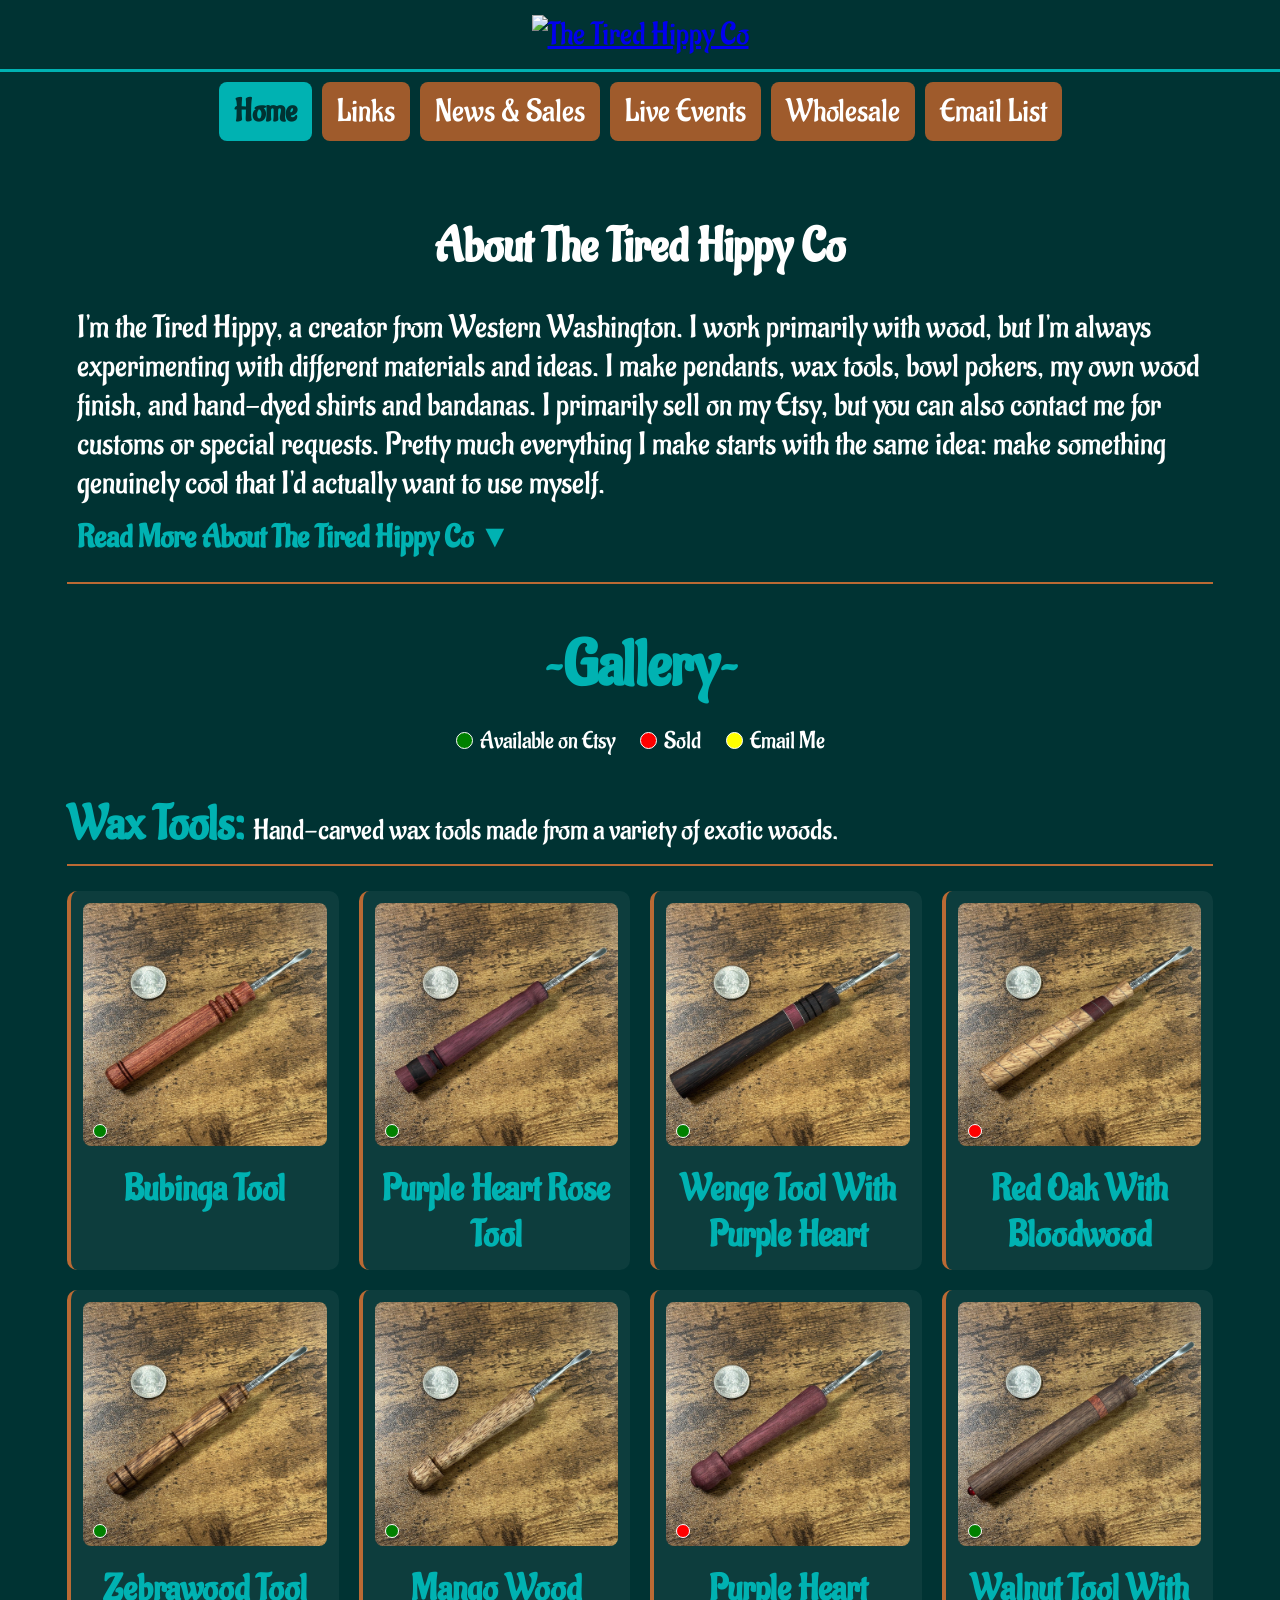
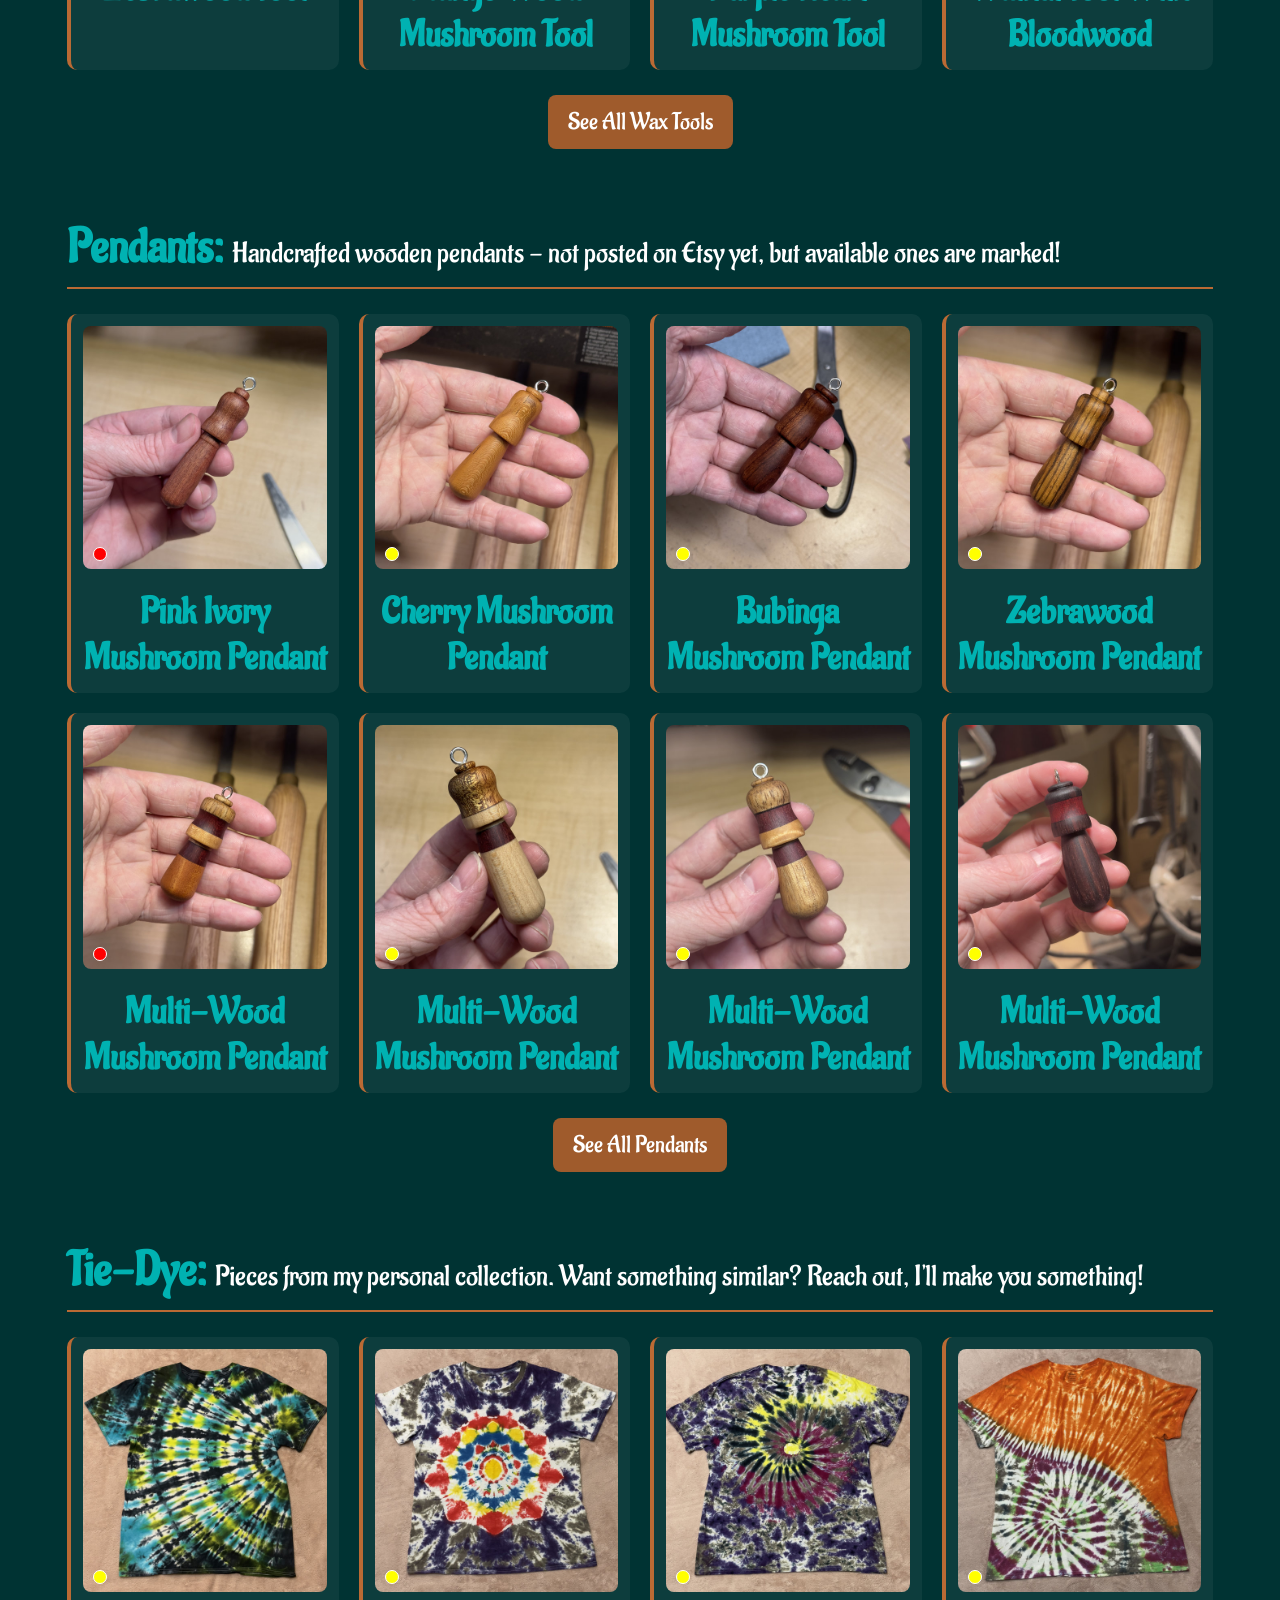
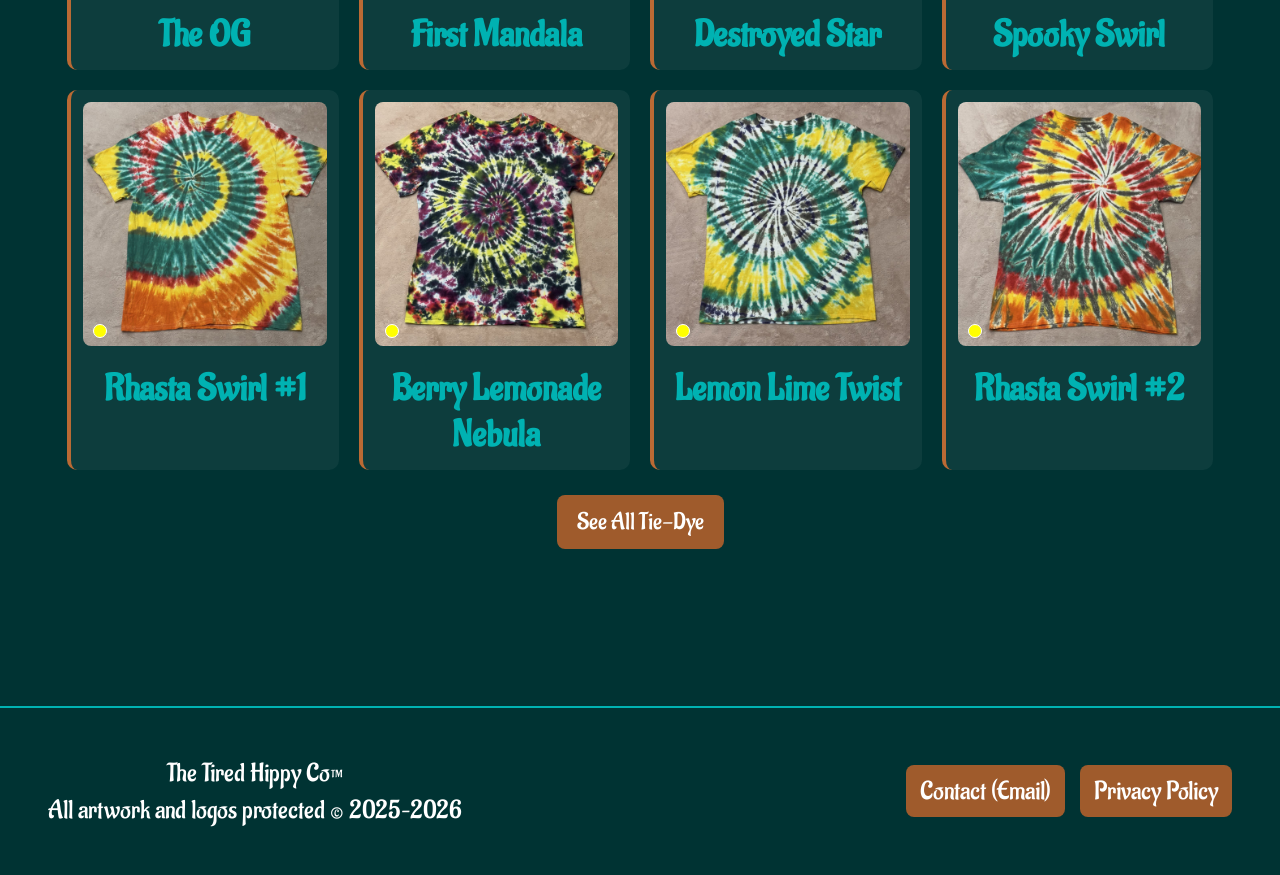
==== commit 651d6cff: "Update index.html" ====
--- a/index.html
+++ b/index.html
@@ -23,7 +23,11 @@
 
 <header class="topbar">
   <a href="/">
-    <img src="/banner.png" class="banner" alt="The Tired Hippy Co">
+    <img src="/banner.png"
+         class="banner"
+         alt="The Tired Hippy Co"
+         width="2560"
+         height="512">
   </a>
 </header>
 
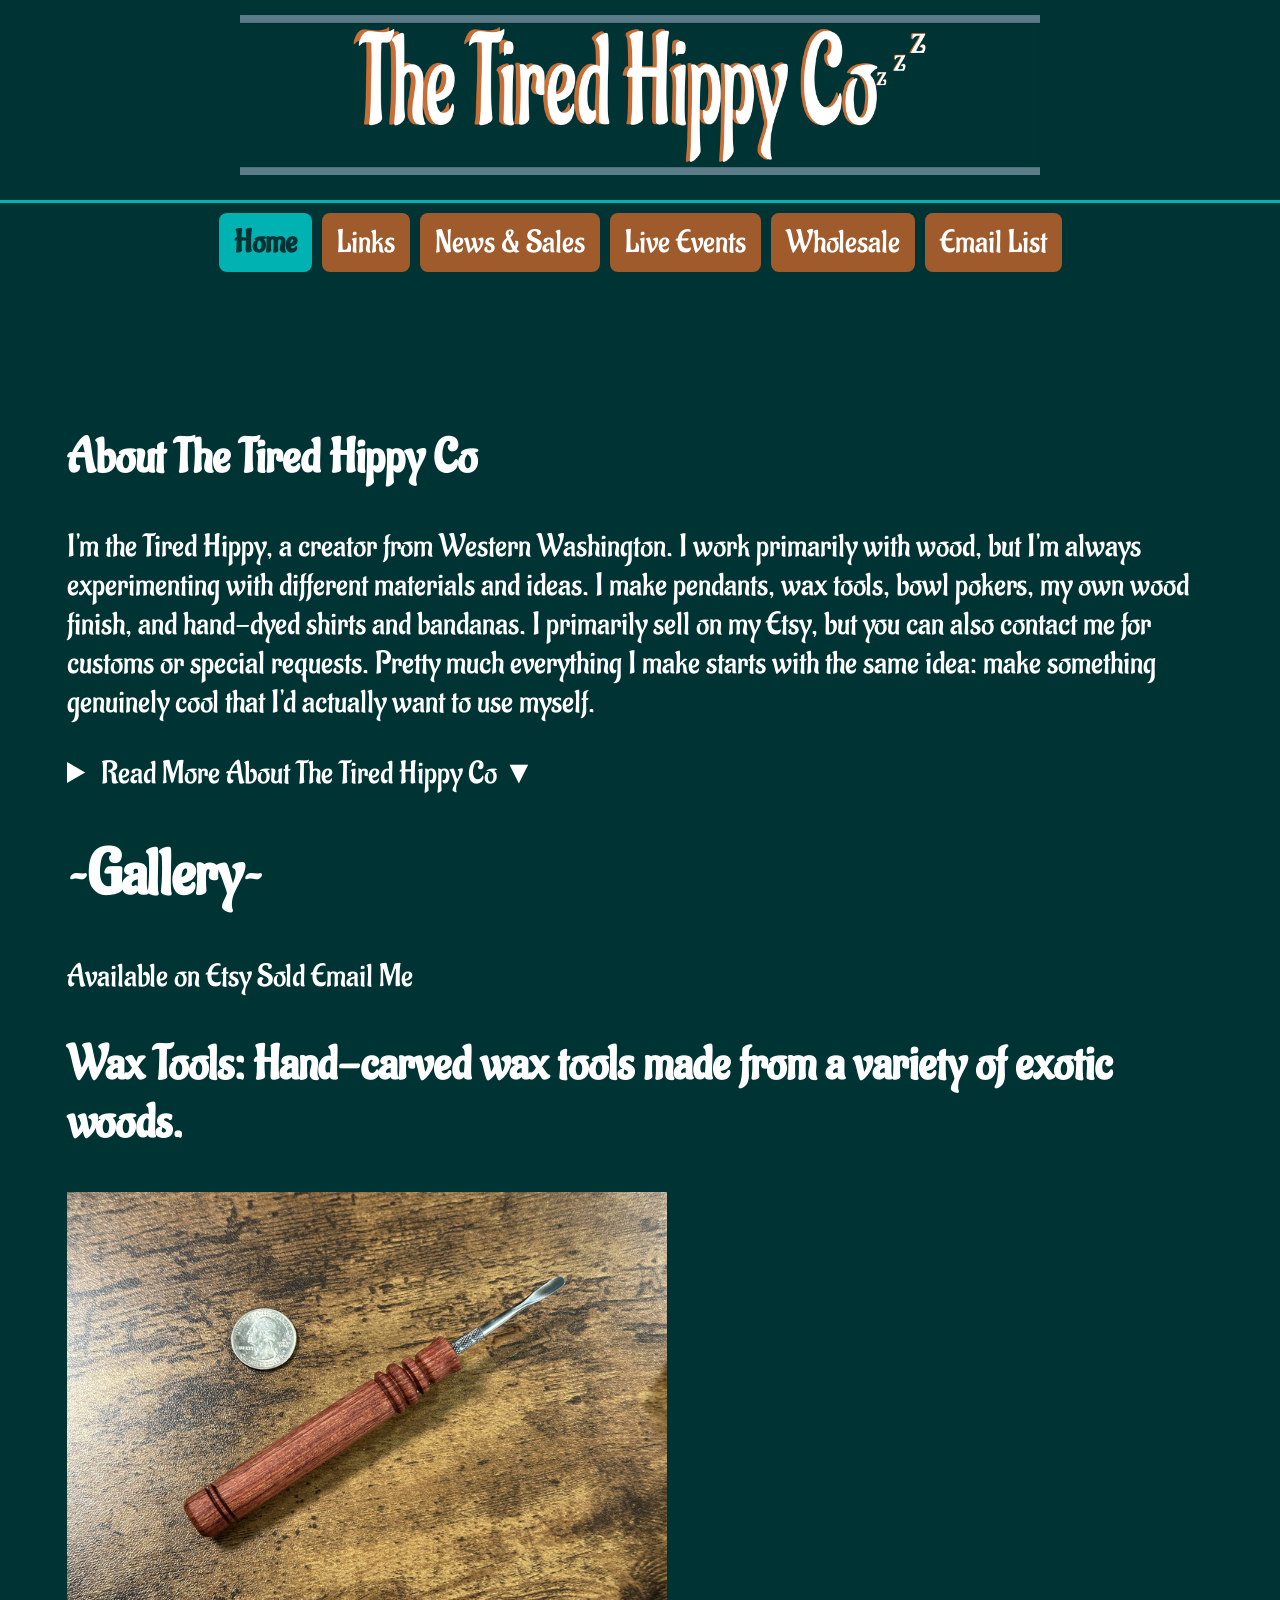
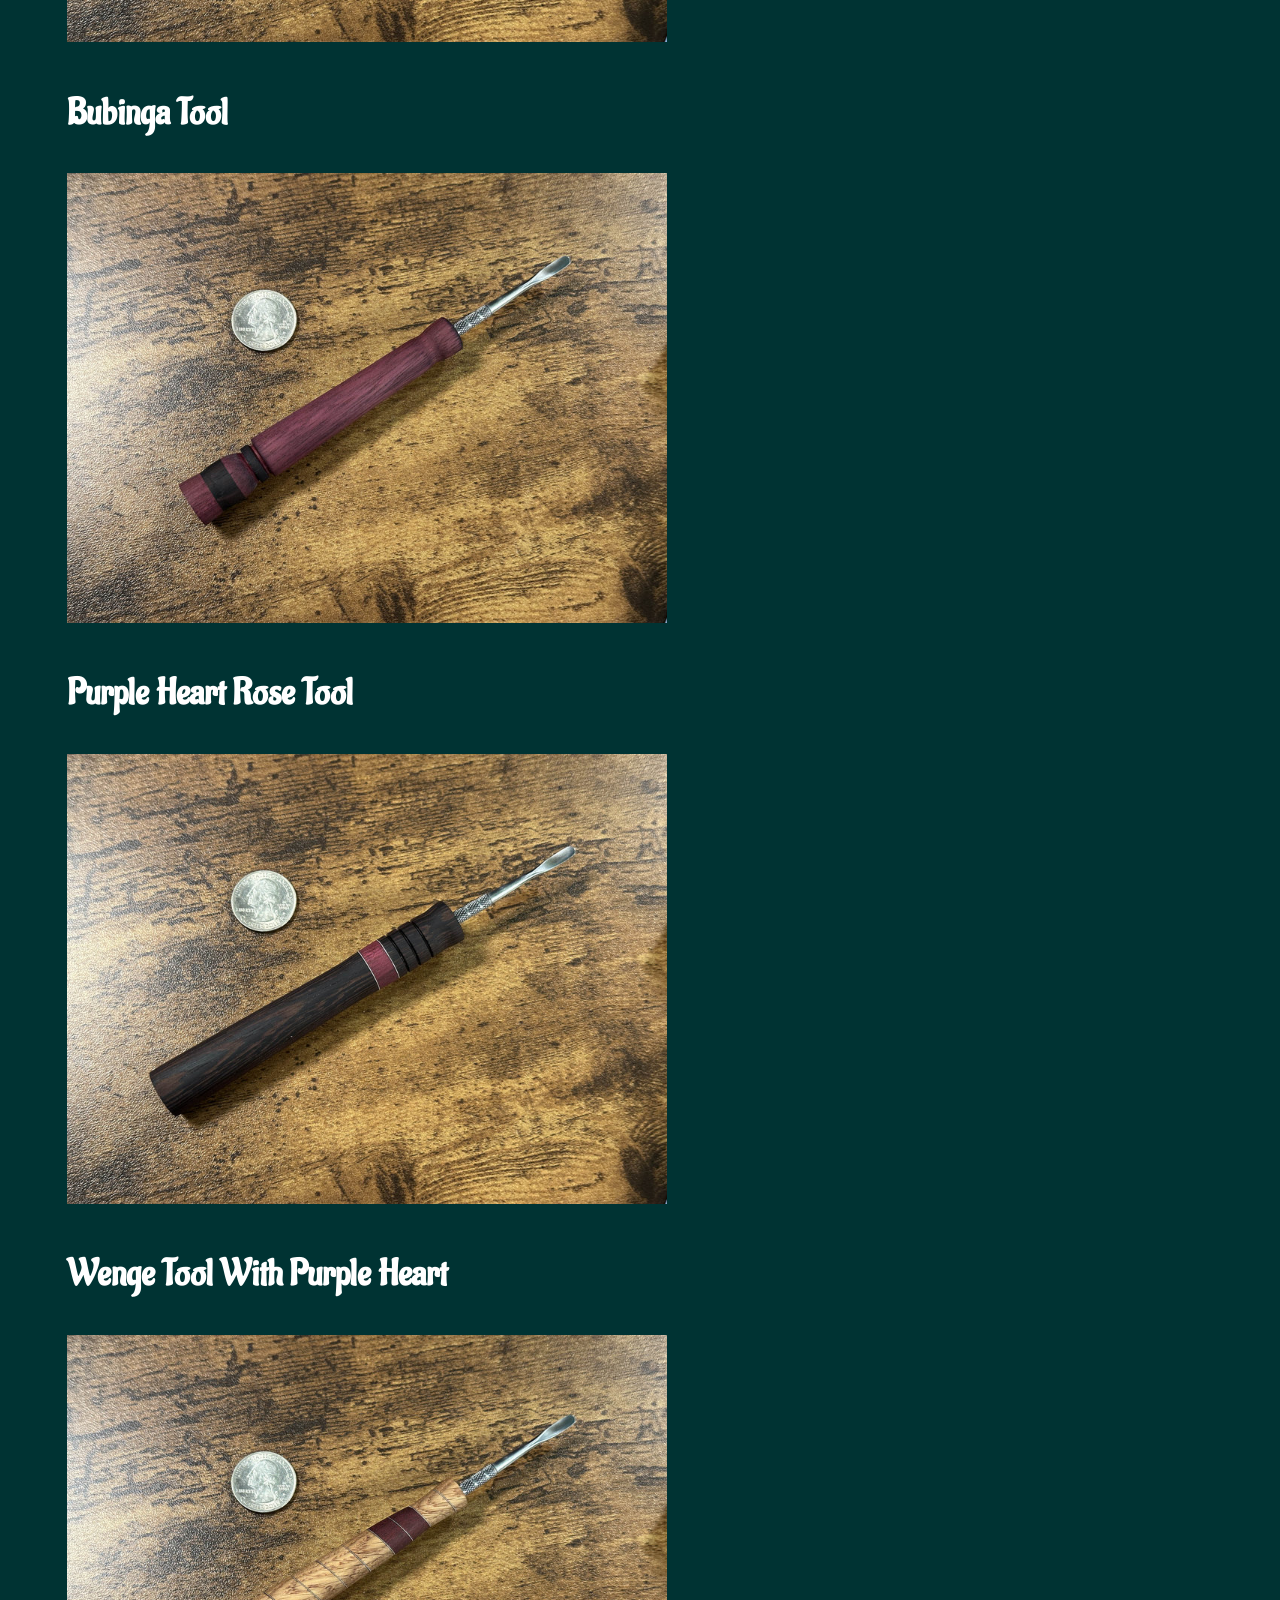
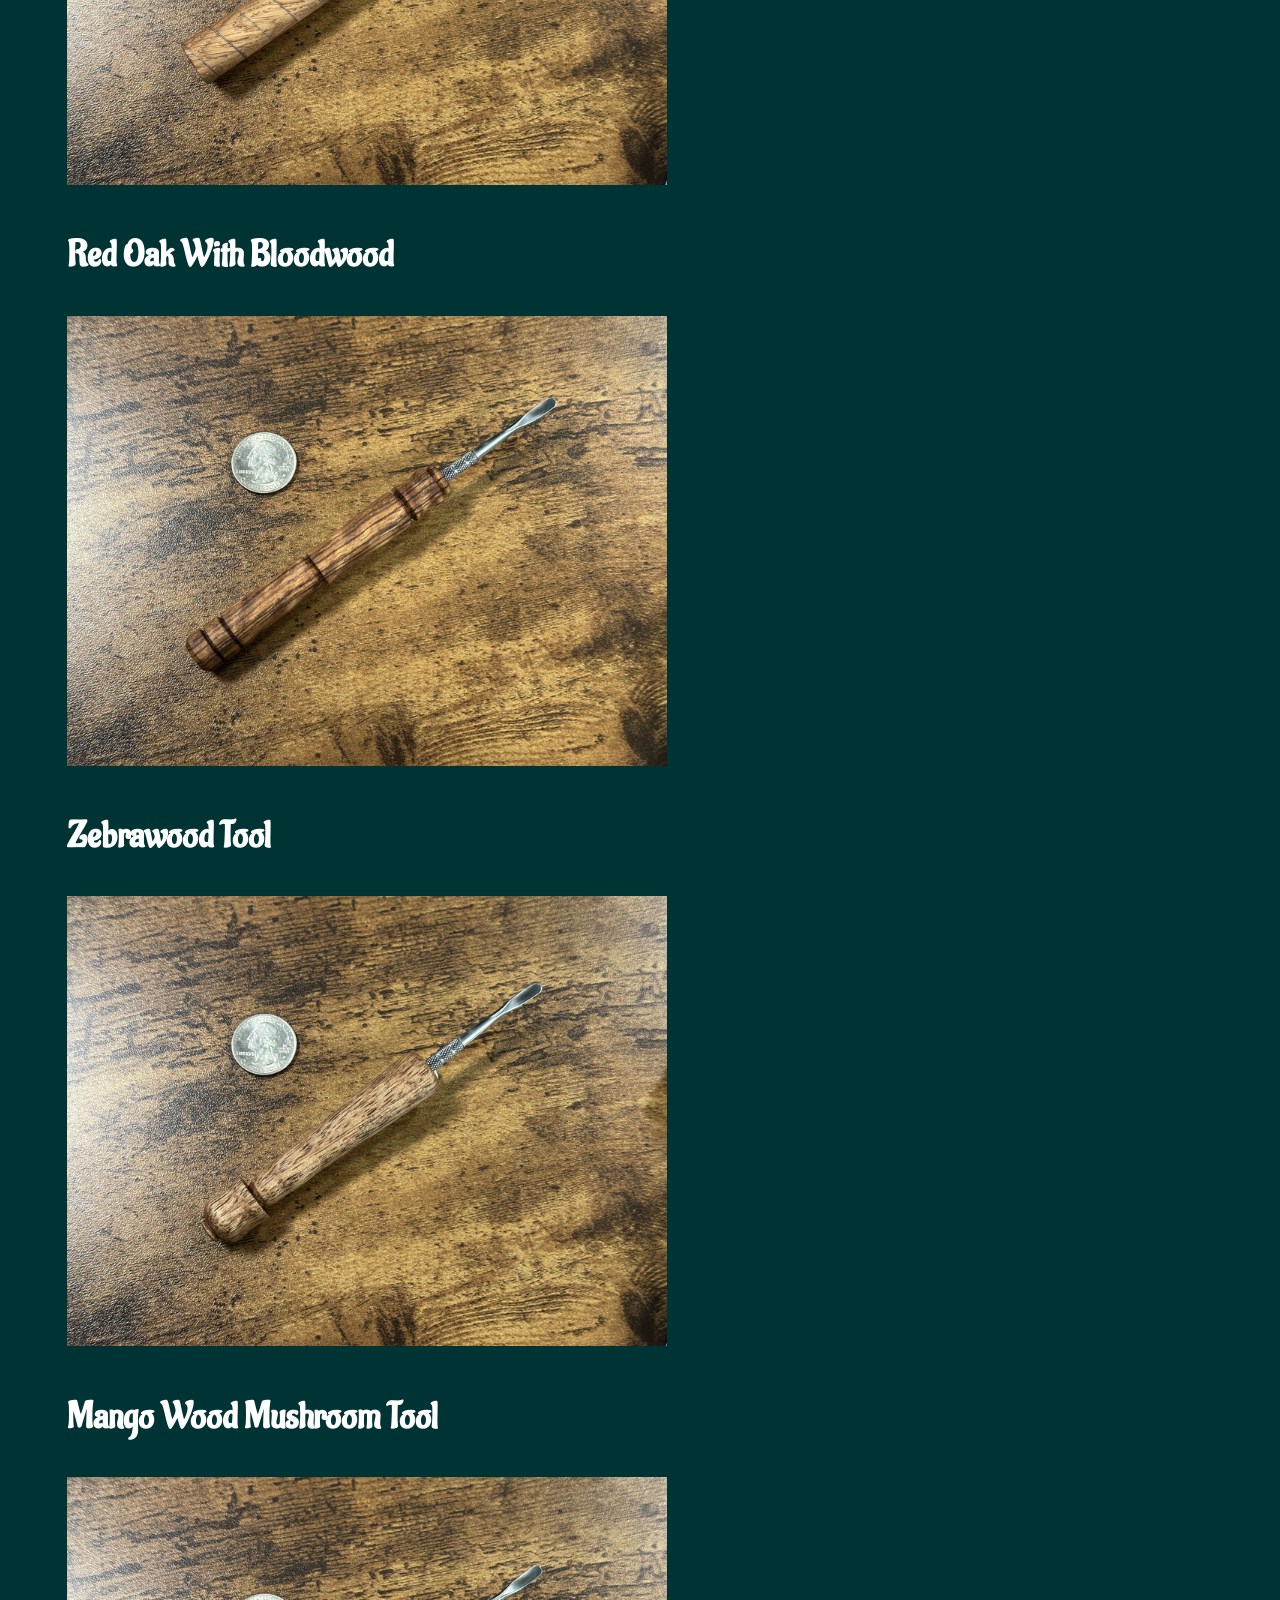
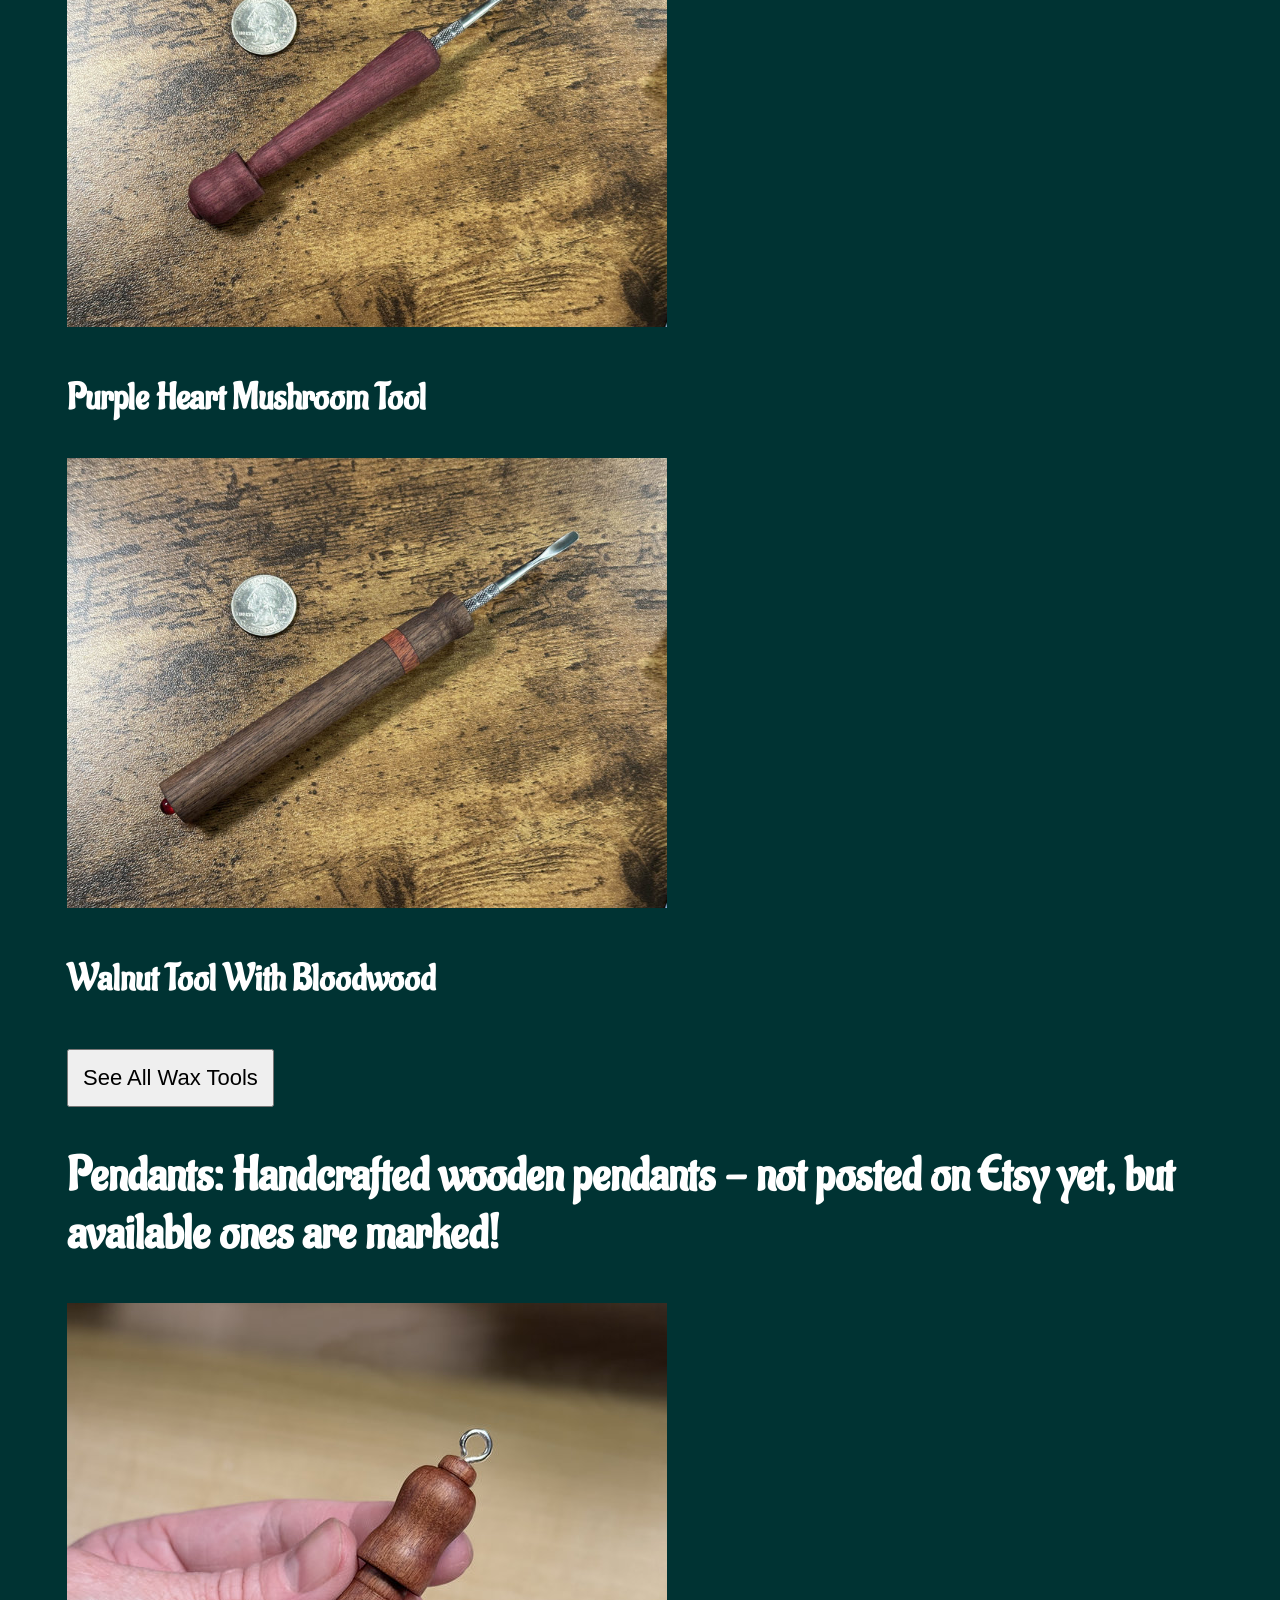
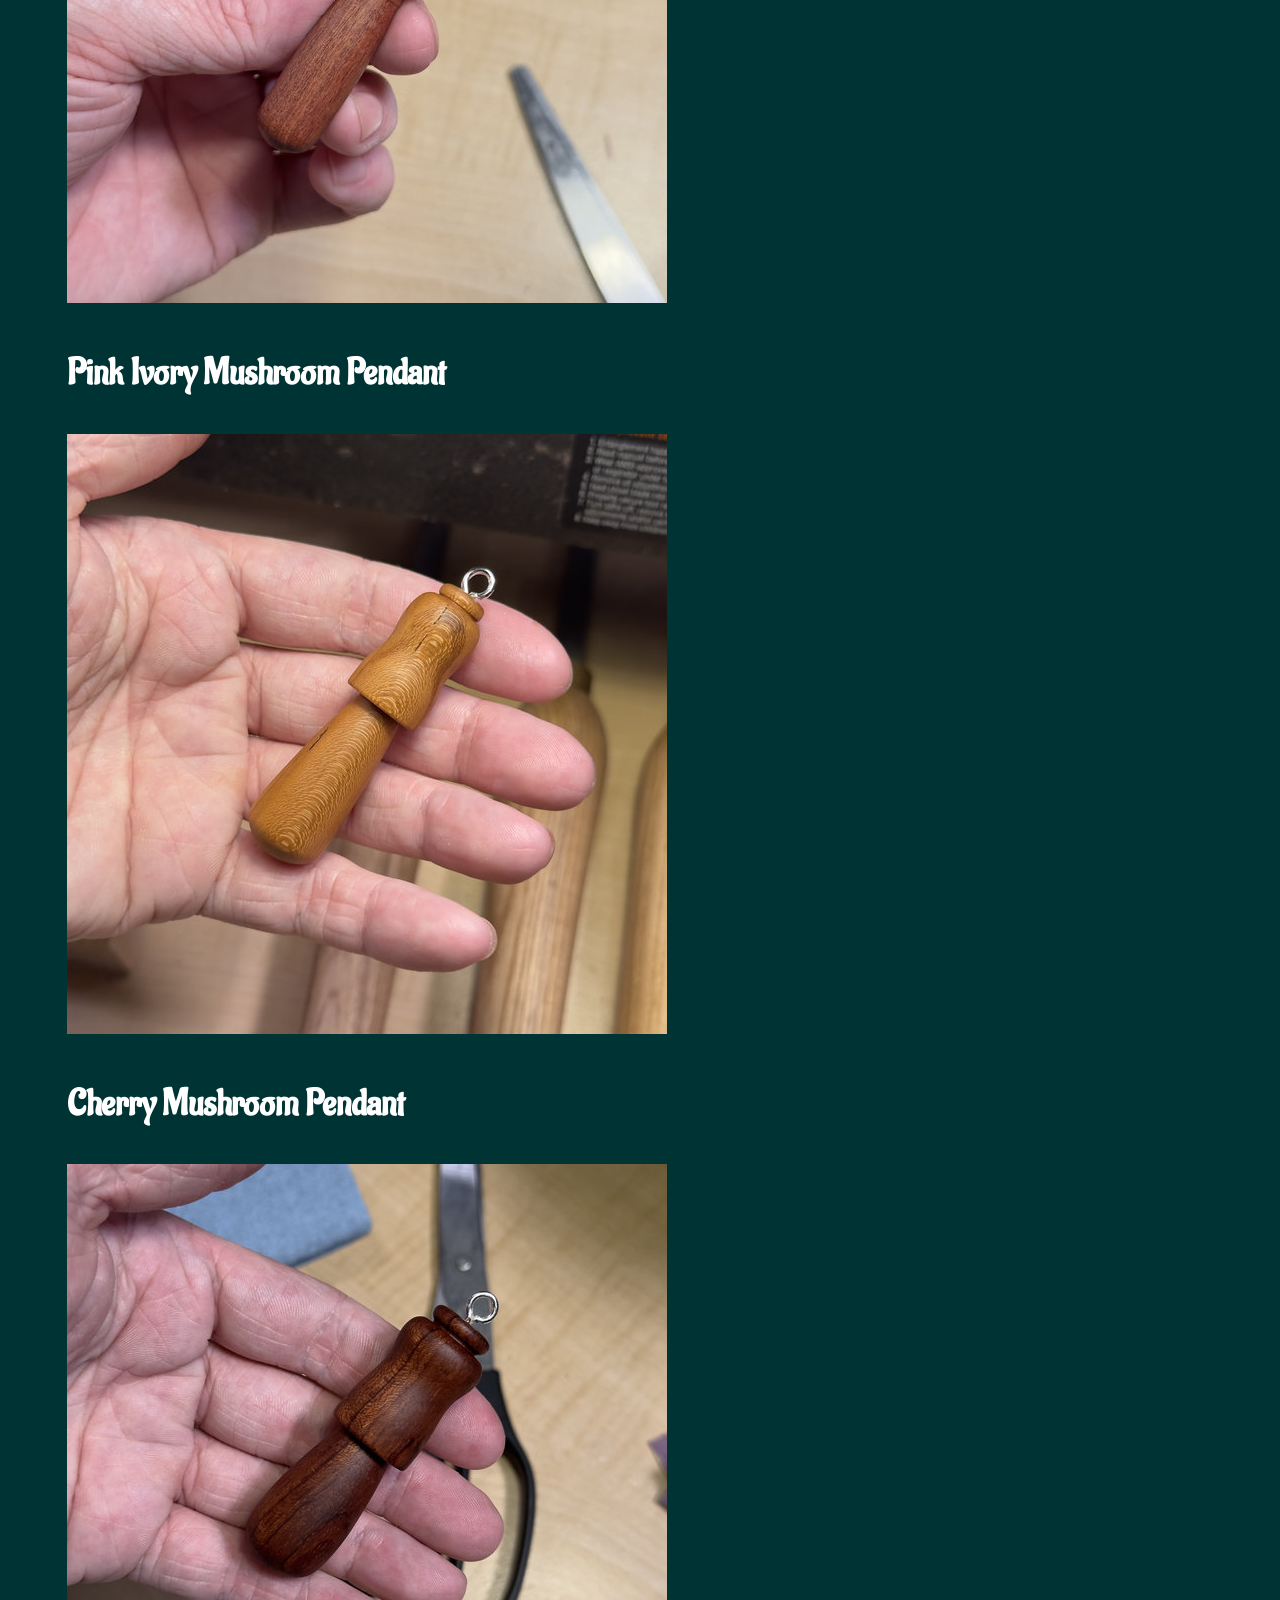
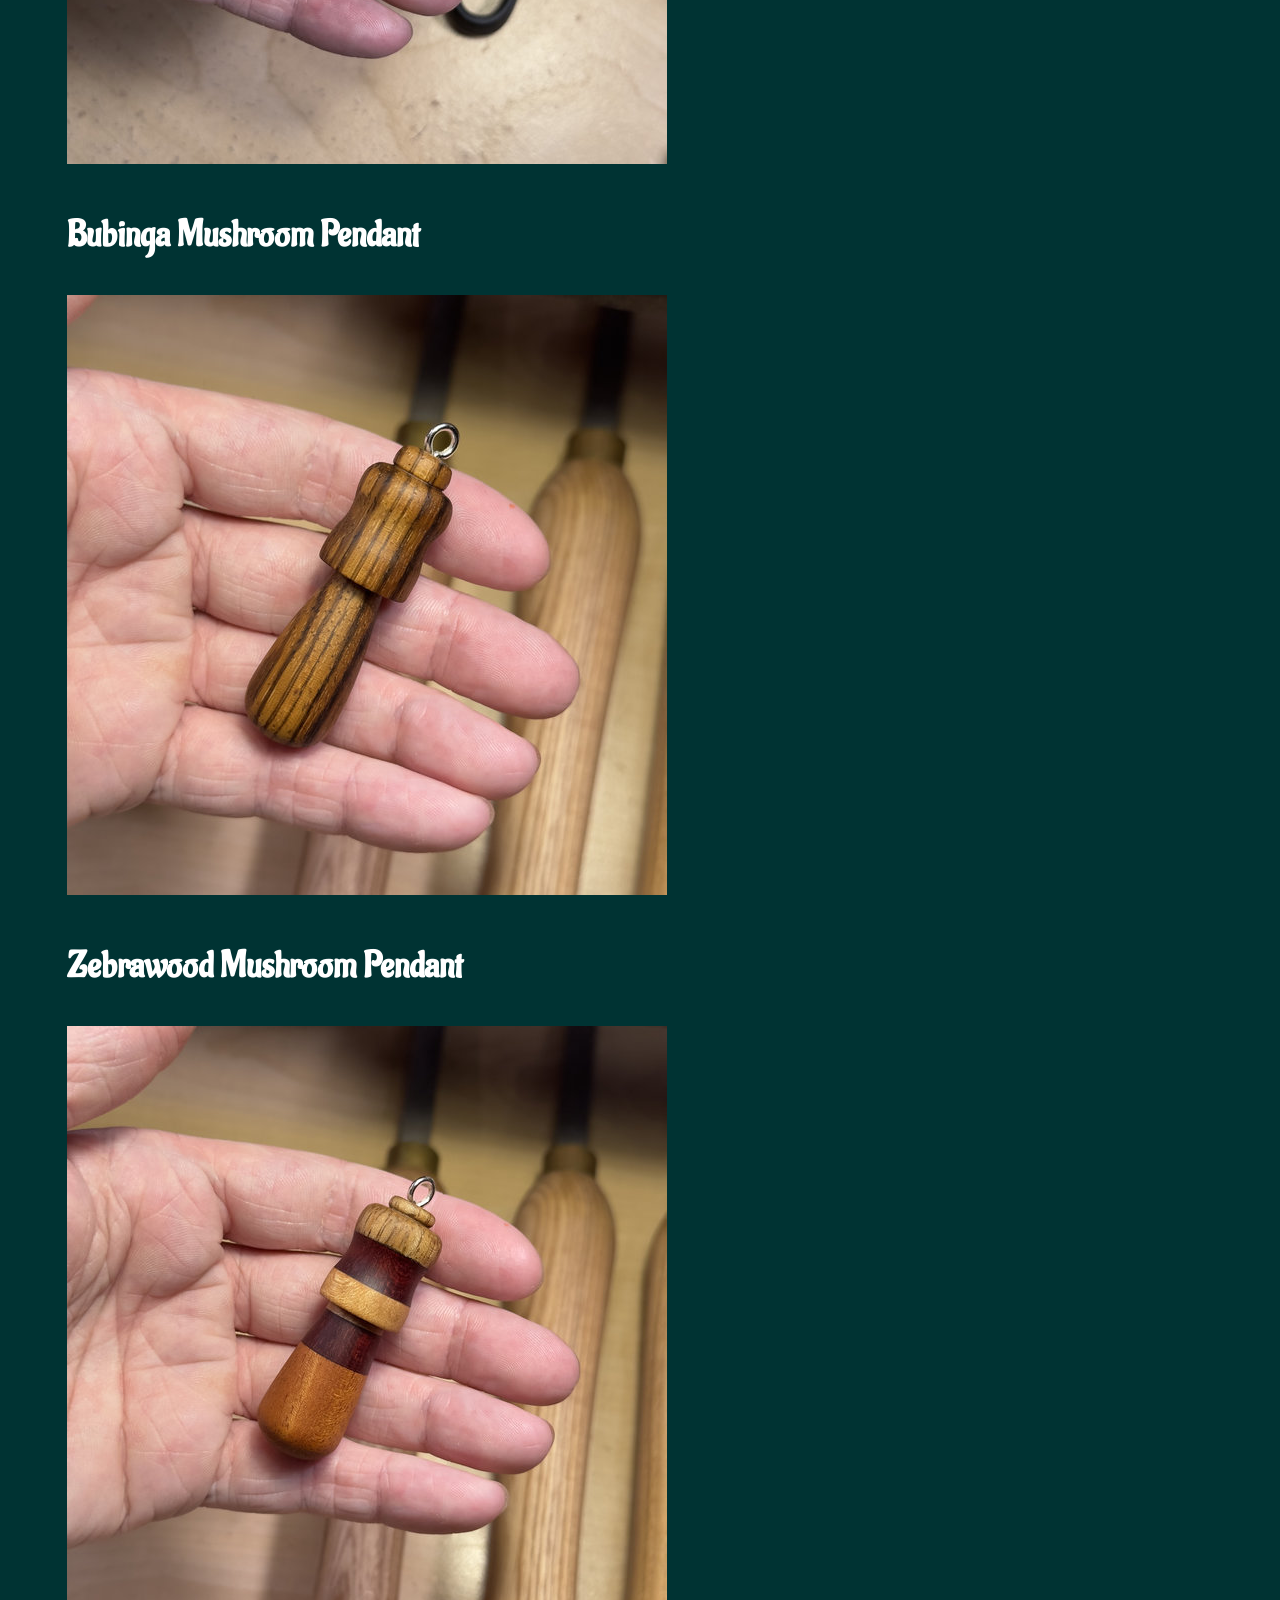
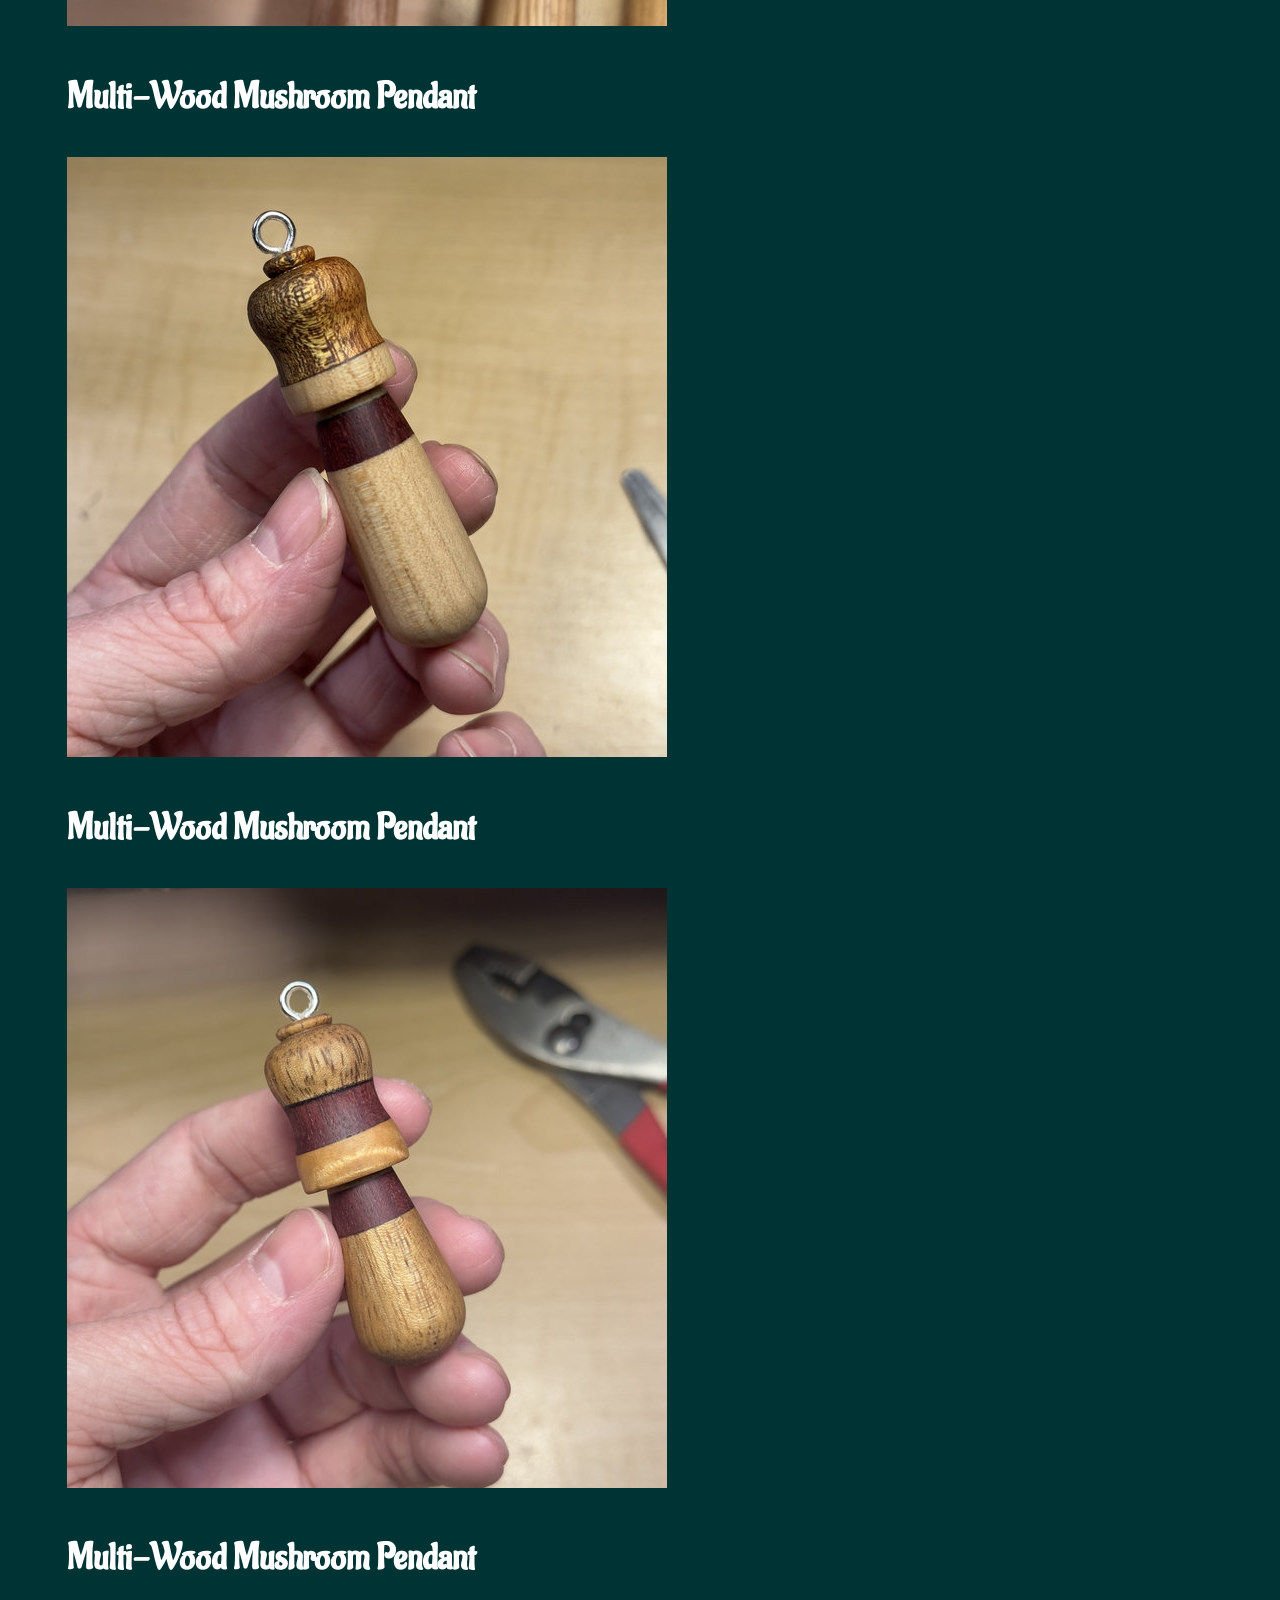
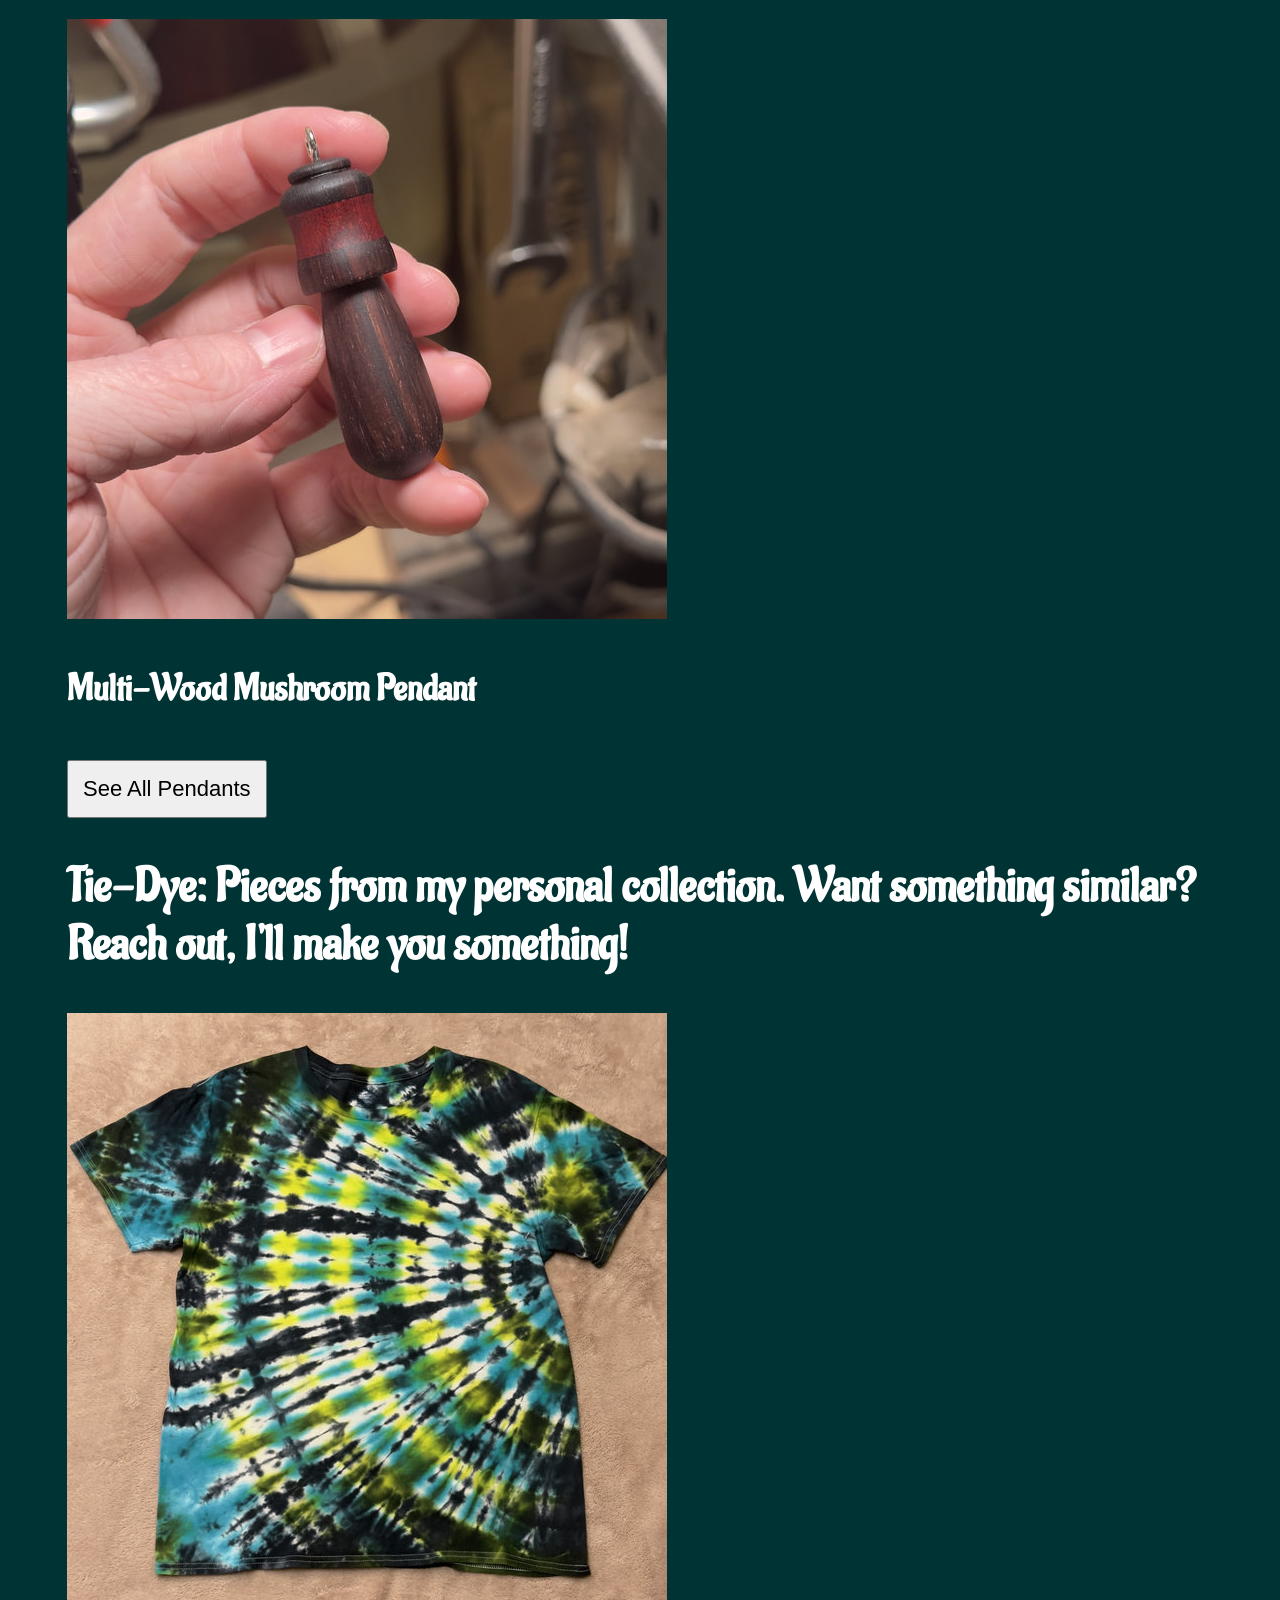
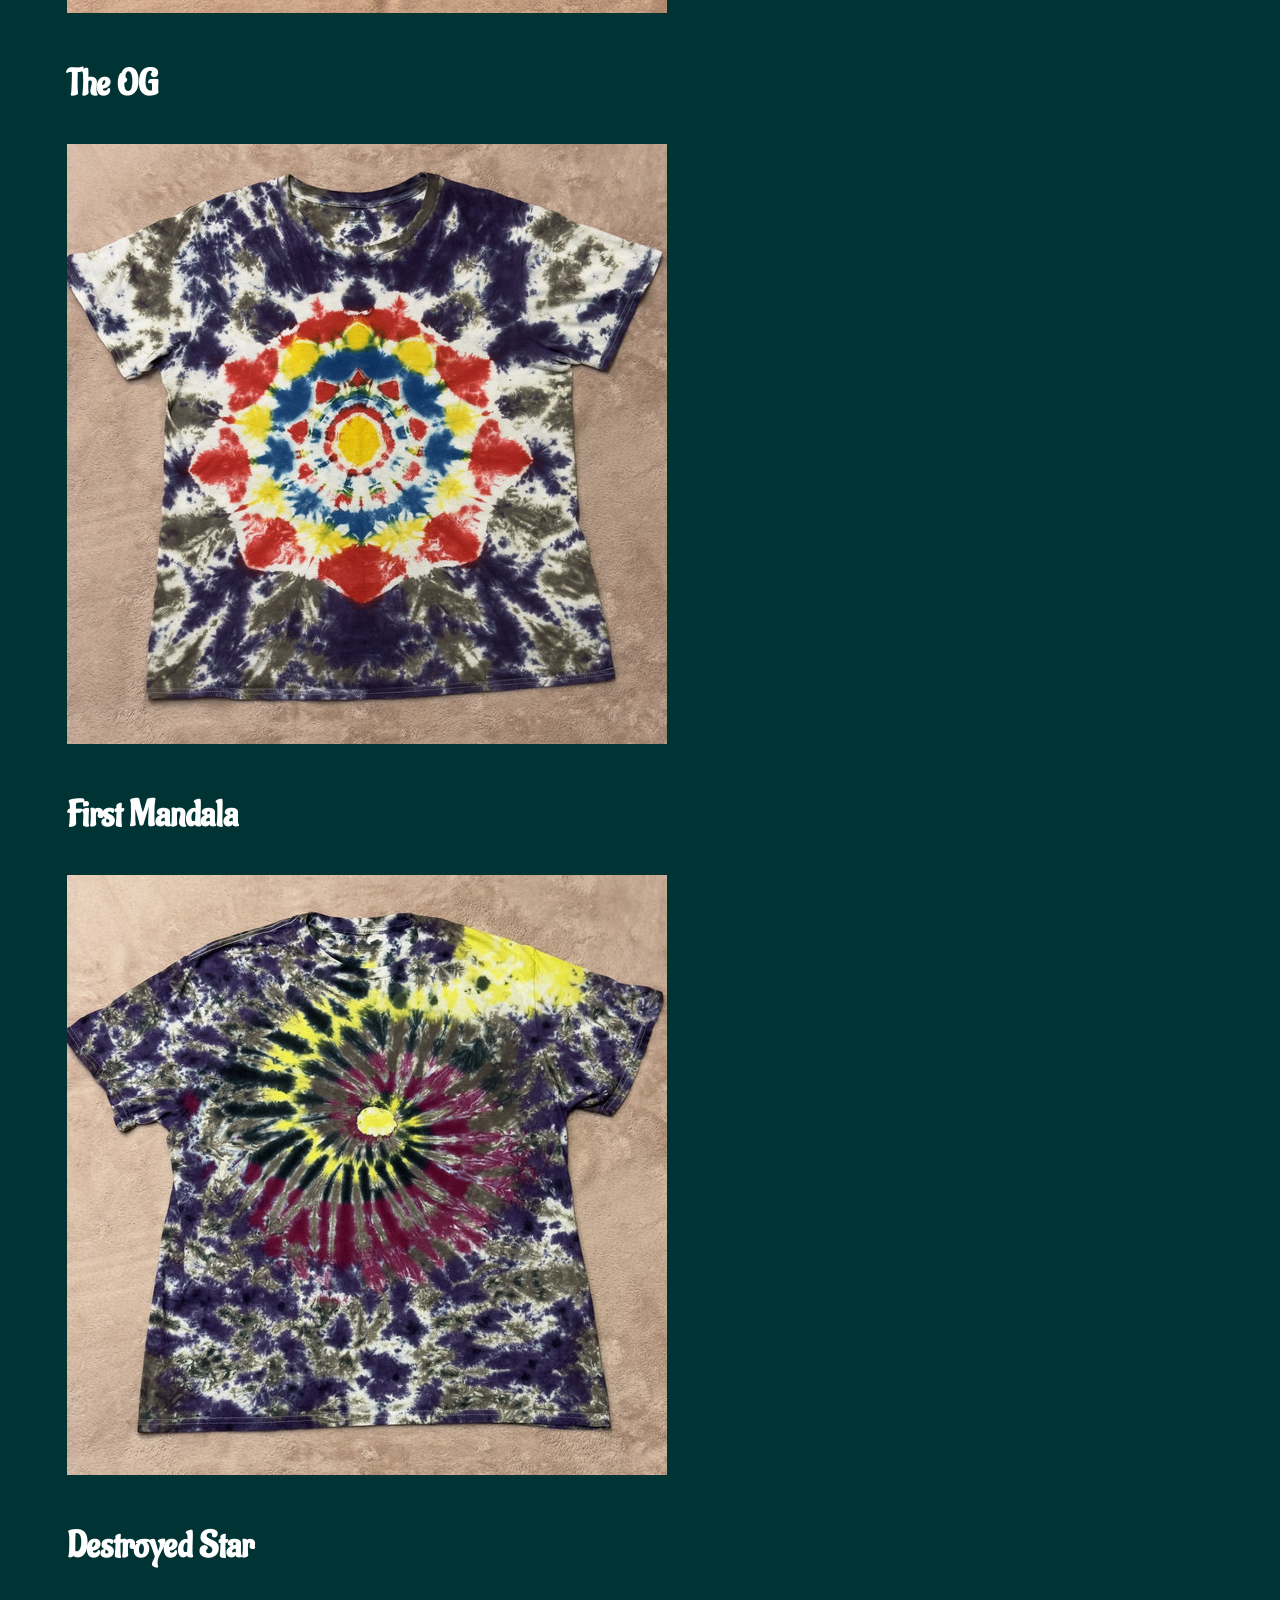
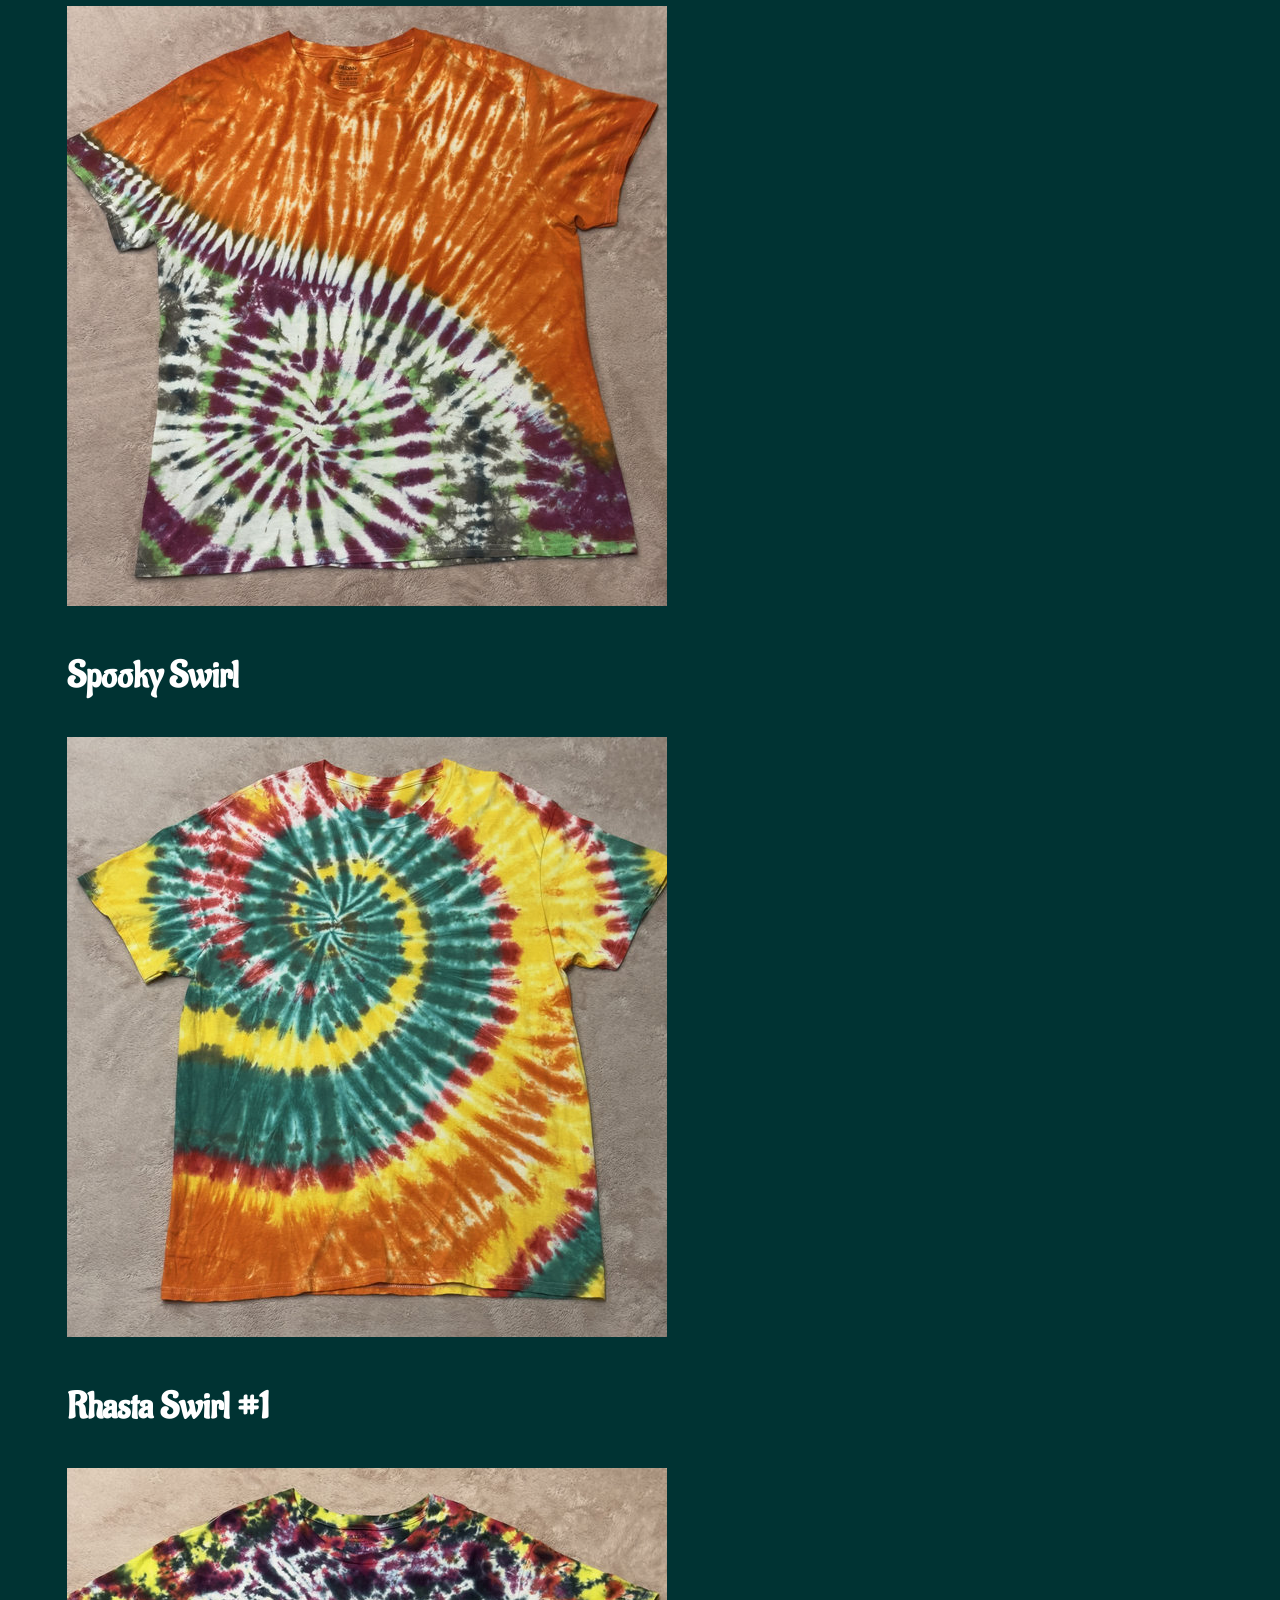
==== commit bc4d21a7: "Update index.html" ====
--- a/index.html
+++ b/index.html
@@ -12,7 +12,6 @@
   <link rel="icon" type="image/png" href="/favicon.png">
 
   <link rel="stylesheet" href="/styles.css">
-  <link rel="stylesheet" href="/Gallery/gallery.css">
 
   <link href="https://fonts.googleapis.com/css2?family=Aladin&display=swap" rel="stylesheet">
 </head>
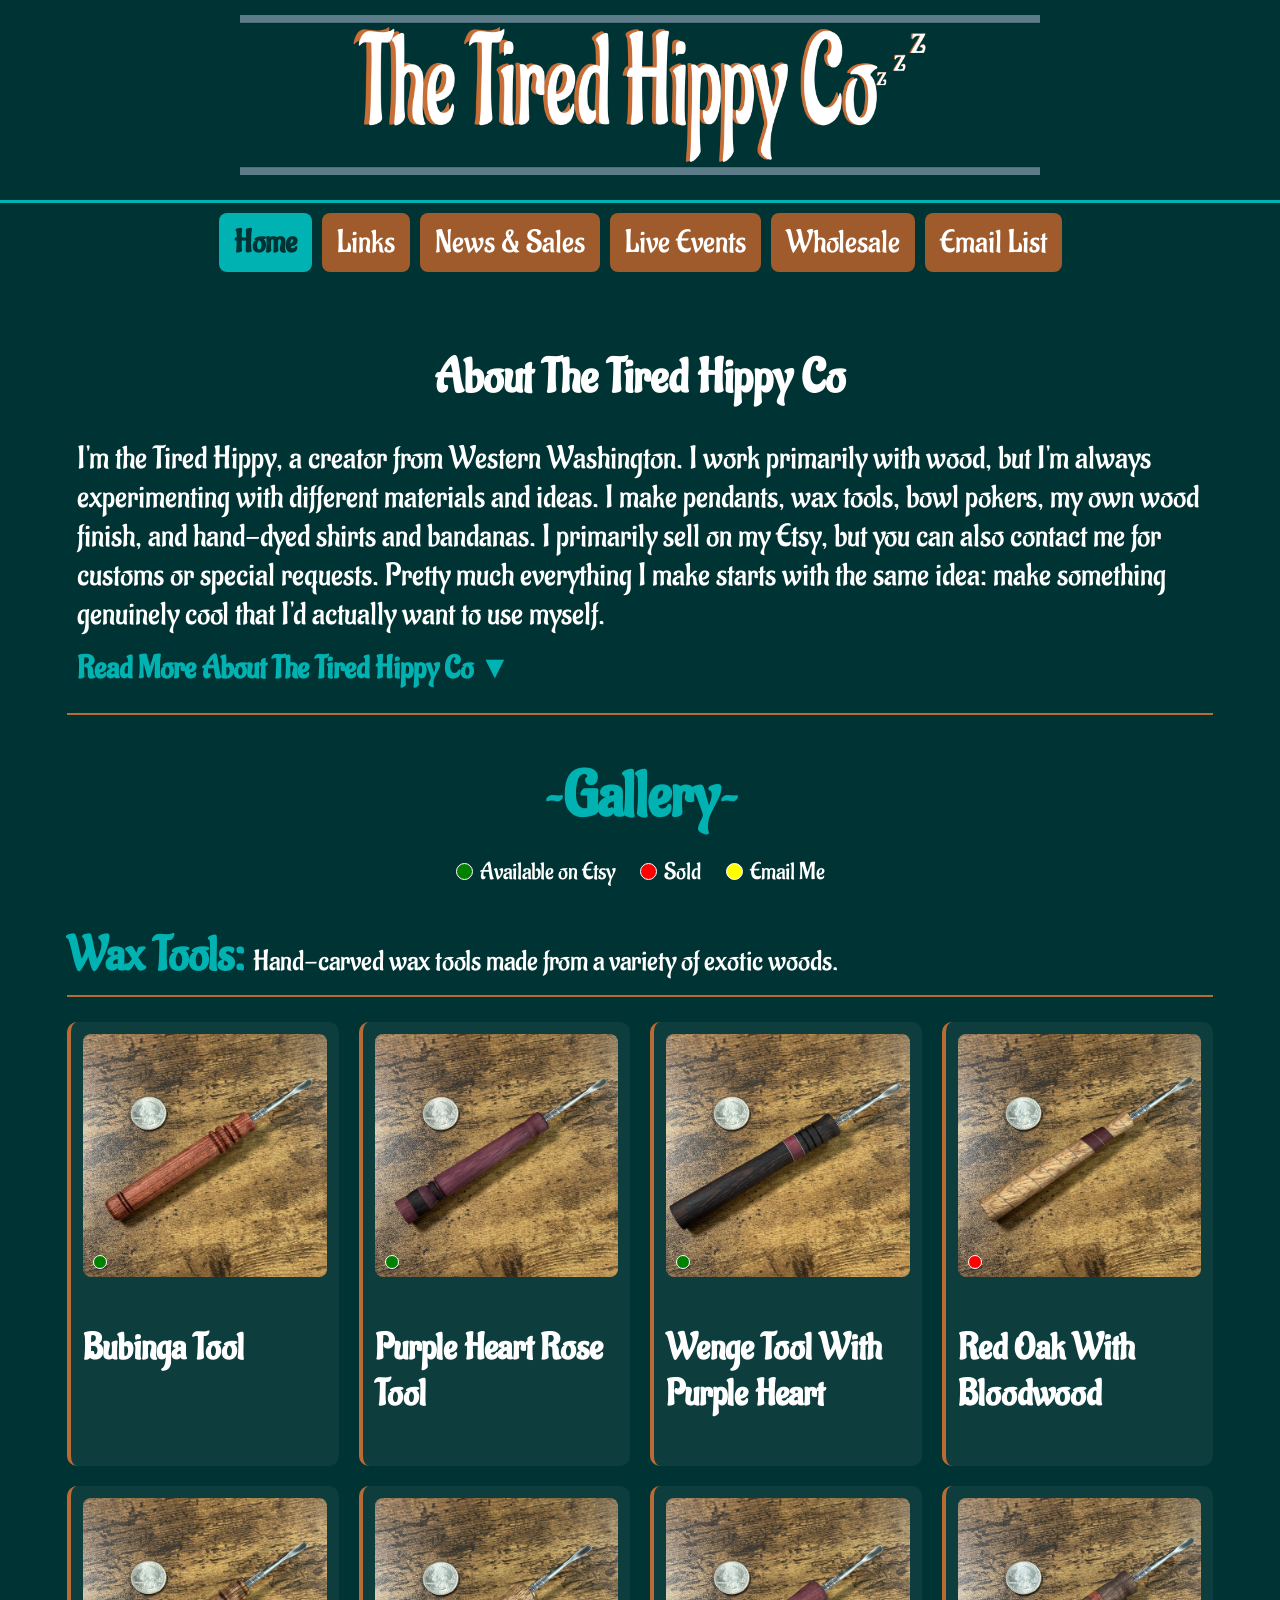
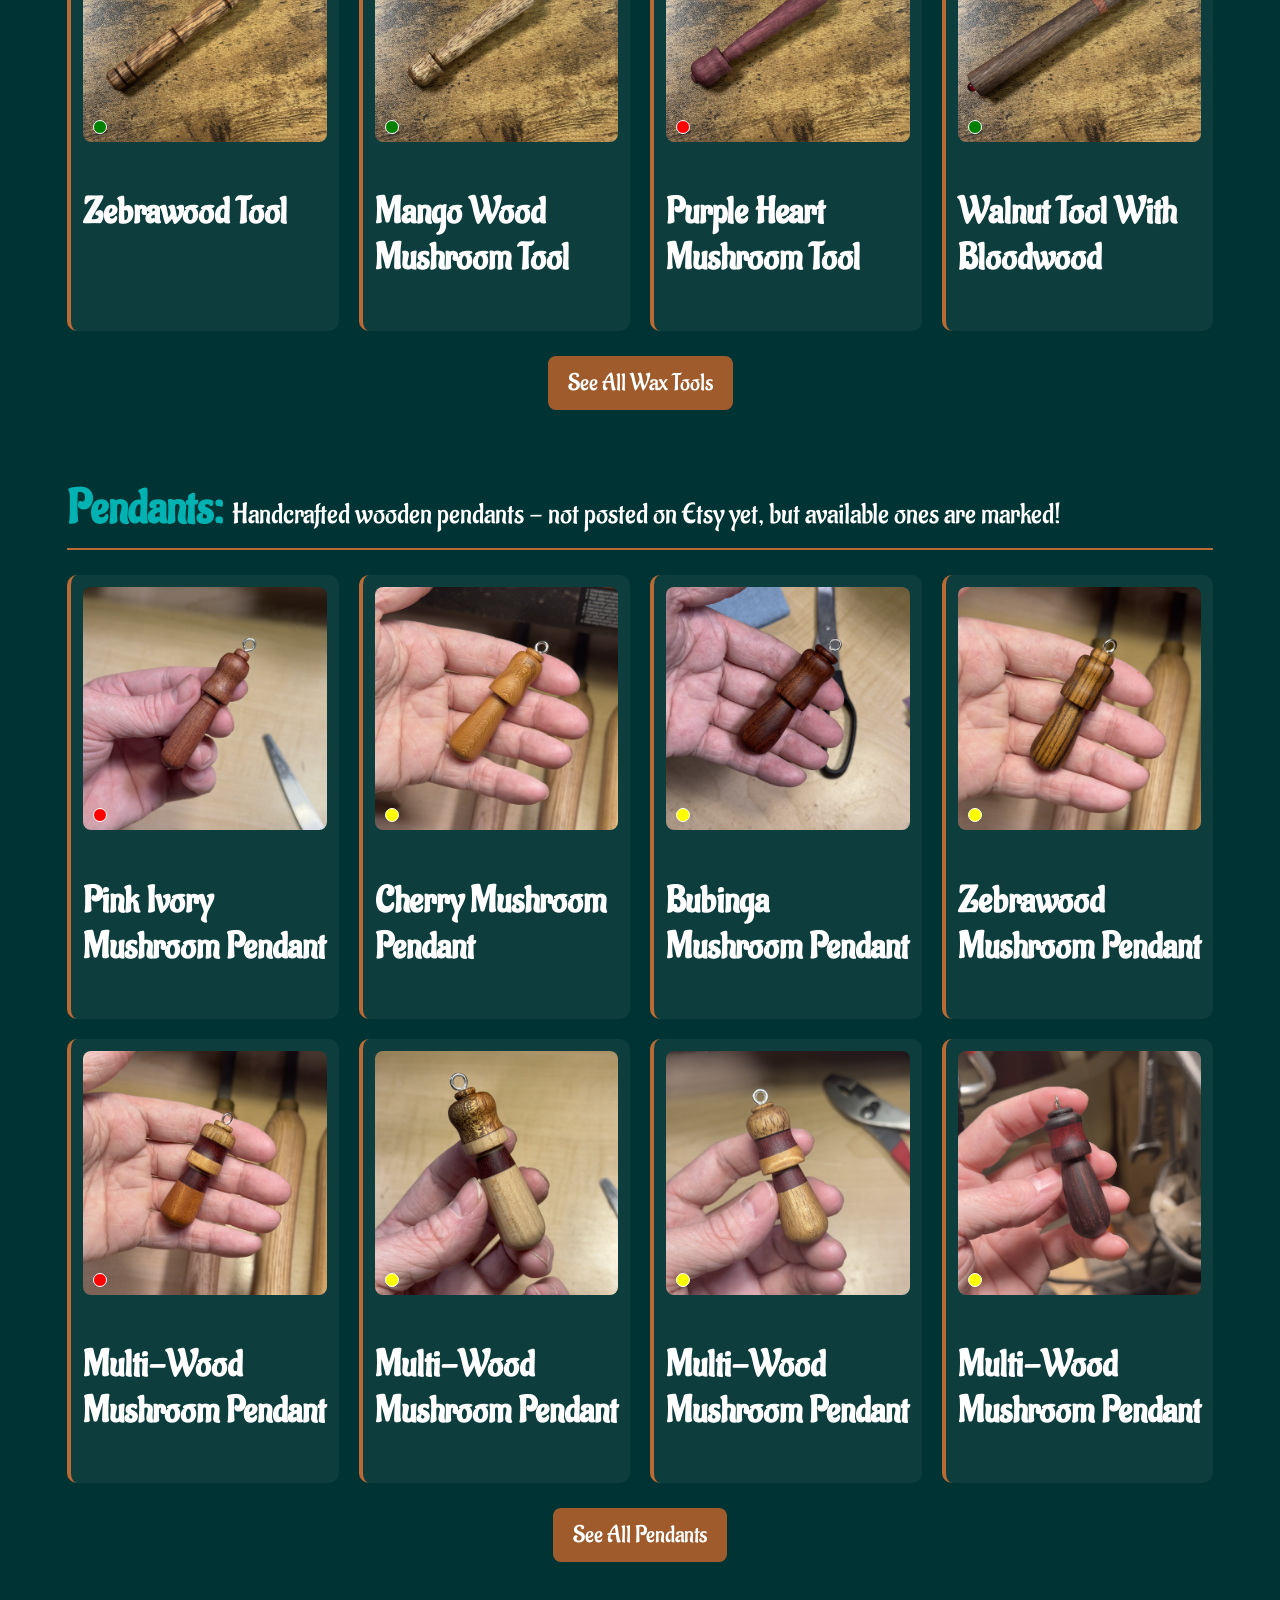
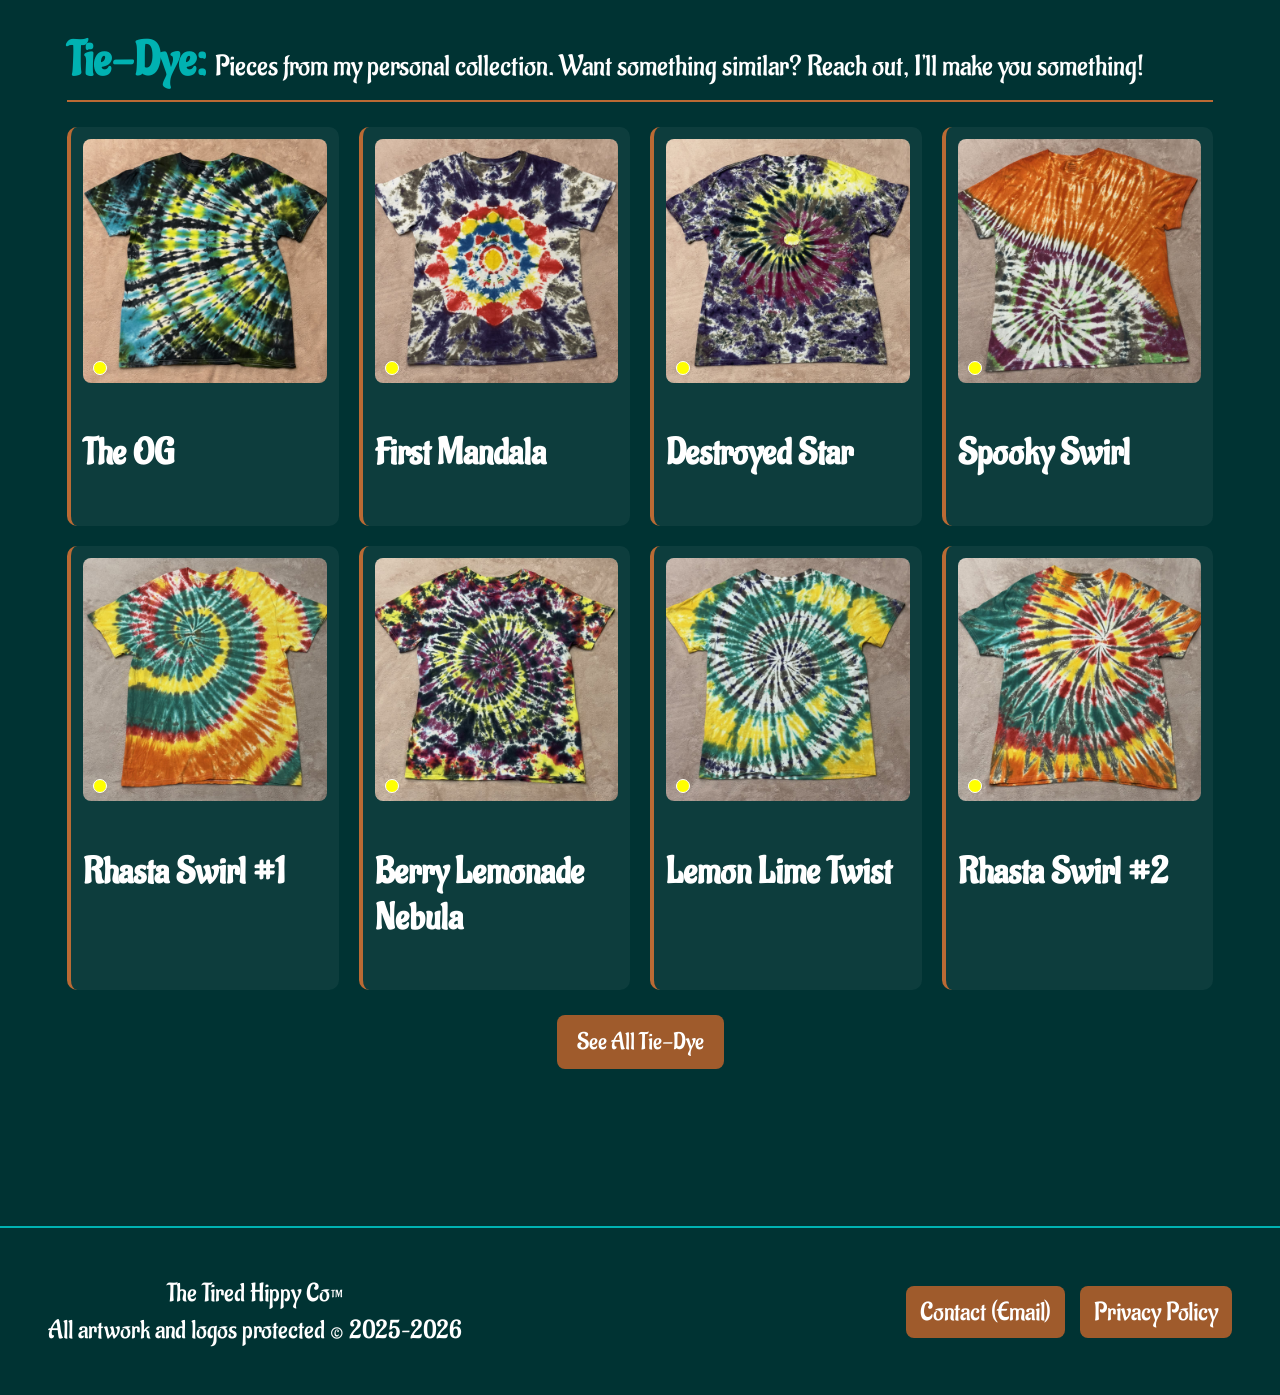
==== commit 9da4cf50: "Update index.html" ====
--- a/index.html
+++ b/index.html
@@ -13,7 +13,6 @@
 
   <link rel="stylesheet" href="/styles.css">
 
-  <link href="https://fonts.googleapis.com/css2?family=Aladin&display=swap" rel="stylesheet">
 </head>
 
 <body>
--- a/styles.css
+++ b/styles.css
@@ -1,4 +1,10 @@
-@import url('https://fonts.googleapis.com/css2?family=Aladin&display=swap');
+@font-face {
+  font-family: 'Aladin';
+  src: url('/Fonts/Aladin-Regular.woff2') format('woff2');
+  font-weight: normal;
+  font-style: normal;
+  font-display: swap;
+}
 
 html {
   font-size: 200%;
@@ -315,3 +321,392 @@
   color: var(--dark);
   font-weight: bold;
 }
+
+/* GALLERY PAGE */
+
+.gallery-container {
+  margin-top: 40px;
+}
+
+
+/* TITLE */
+
+.gallery-title {
+  text-align: center;
+  color: var(--teal);
+  margin-bottom: 50px;
+}
+
+
+/* CATEGORY SECTIONS */
+
+.gallery-category {
+  margin-bottom: 70px;
+}
+
+.gallery-category h2 {
+  color: var(--teal);
+  border-bottom: 2px solid var(--brown);
+  padding-bottom: 10px;
+  margin-bottom: 25px;
+}
+
+
+/* IMAGE GRID */
+
+.gallery-grid {
+  display: grid;
+  grid-template-columns: repeat(4, 1fr);
+  gap: 20px;
+}
+
+
+/* IMAGE CARDS */
+
+.gallery-item {
+  background: rgba(255,255,255,0.05);
+  border-left: 4px solid var(--brown);
+  border-radius: 10px;
+  padding: 12px;
+  cursor: pointer;
+  transition: transform 0.15s ease;
+}
+
+.gallery-item:hover {
+  transform: translateY(-3px);
+}
+
+
+.gallery-item img {
+  width: 100%;
+  aspect-ratio: 1 / 1;
+  object-fit: cover;
+  border-radius: 8px;
+}
+
+
+/* SEE MORE BUTTON */
+
+.see-more {
+  display: block;
+  margin: 25px auto 0 auto;
+
+  background: var(--button-brown);
+  color: white;
+
+  border: none;
+  border-radius: 8px;
+
+  padding: 12px 20px;
+
+  font-family: 'Aladin', Arial, cursive;
+  font-size: 24px;
+
+  cursor: pointer;
+}
+
+.see-more:hover {
+  background: var(--teal);
+  color: var(--dark);
+}
+
+
+/* LIGHTBOX */
+
+.lightbox {
+  display: none;
+  position: fixed;
+  z-index: 999;
+  left: 0;
+  top: 0;
+  width: 100%;
+  height: 100%;
+  box-sizing: border-box;
+  background: rgba(0,0,0,0.85);
+  justify-content: center;
+  align-items: center;
+  padding: 20px;
+}
+
+
+.lightbox-content {
+
+  background: var(--dark);
+
+  border-left: 5px solid var(--brown);
+
+  border-radius: 12px;
+
+  padding: 25px;
+
+  max-width: 800px;
+
+  width: 90%;
+
+  text-align: center;
+
+}
+
+
+.lightbox-content img {
+  
+  max-height: 60vh;
+
+  width: auto;
+
+  max-width: 100%;
+
+  border-radius: 10px;
+
+}
+
+
+.lightbox-content h2 {
+
+  color: var(--teal);
+
+}
+
+
+.lightbox-content p {
+
+  font-size: 24px;
+
+}
+
+
+
+/* CLOSE BUTTON */
+
+.close {
+
+  position: absolute;
+
+  top: 20px;
+  right: 35px;
+
+  color: white;
+
+  font-size: 50px;
+
+  cursor: pointer;
+}
+
+
+/* STATUS BUTTON */
+
+.status-button {
+  display: inline-block;
+  background: var(--button-brown);
+  color: white;
+  padding: 12px 20px;
+  border-radius: 8px;
+  text-decoration: none;
+  margin-top: 15px;
+}
+
+.status-button:hover {
+  background: var(--teal);
+  color: var(--dark);
+}
+
+
+/* MOBILE */
+
+@media (max-width: 768px) {
+
+  .gallery-grid {
+
+    grid-template-columns: repeat(2, 1fr);
+
+    gap: 12px;
+
+  }
+
+
+  .gallery-title {
+
+    margin-bottom: 30px;
+
+  }
+
+
+  .lightbox-content p {
+
+    font-size: 18px;
+
+  }
+
+}
+.about-section {
+  max-width: 1200px;
+  margin: 0 auto 40px;
+  padding: 0 10px 25px;
+  border-bottom: 2px solid var(--brown);
+}
+
+.about-section h2 {
+  margin-top: 0;
+  margin-bottom: 15px;
+  text-align: center;
+}
+
+.about-section > p {
+  margin-bottom: 0;
+}
+
+.about-section details {
+  margin-top: 15px;
+}
+
+.about-section summary {
+  cursor: pointer;
+  color: var(--teal);
+  font-weight: bold;
+  list-style: none;
+}
+
+.about-section summary::-webkit-details-marker {
+  display: none;
+}
+
+.about-section summary:hover {
+  text-decoration: underline;
+}
+
+.about-content {
+  margin-top: 18px;
+}
+
+.about-content p:last-child {
+  margin-bottom: 0;
+}
+
+
+/* LIGHTBOX IMAGE NAVIGATION */
+
+.lightbox-image-container {
+  position: relative;
+  display: inline-block;
+  max-width: 100%;
+}
+
+
+.lightbox-arrow {
+  position: absolute;
+  top: 50%;
+  transform: translateY(-50%);
+
+  background: rgba(0, 0, 0, 0.6);
+  color: white;
+
+  border: none;
+  border-radius: 50%;
+
+  width: 50px;
+  height: 50px;
+
+  font-size: 30px;
+  line-height: 1;
+
+  cursor: pointer;
+
+  z-index: 1;
+}
+
+
+.lightbox-arrow-left {
+  left: 10px;
+}
+
+
+.lightbox-arrow-right {
+  right: 10px;
+}
+
+
+.lightbox-arrow:hover {
+  background: var(--brown);
+}
+
+.category-description {
+  font-size: 0.6em;
+  color: white;
+  font-weight: normal;
+}
+
+
+/* AVAILABILITY DOT */
+
+.availability-dot {
+  position: absolute;
+  bottom: 18px;
+  left: 10px;
+
+  width: 12px;
+  height: 12px;
+
+  border-radius: 50%;
+  border: 1px solid white;
+
+  z-index: 2;
+}
+
+.availability-dot.available {
+  background: green;
+}
+
+.availability-dot.unavailable {
+  background: red;
+}
+
+.gallery-image-container {
+  position: relative;
+}
+
+.availability-dot.contact {
+  background: yellow;
+}
+
+
+/* GALLERY KEY */
+
+.gallery-key {
+  display: flex;
+  justify-content: center;
+  align-items: center;
+  gap: 25px;
+
+  margin-top: -30px;
+  margin-bottom: 40px;
+
+  font-size: 24px;
+}
+
+.gallery-key span {
+  display: flex;
+  align-items: center;
+  gap: 7px;
+}
+
+.key-dot {
+  width: 15px;
+  height: 15px;
+
+  border-radius: 50%;
+  border: 1px solid white;
+
+  display: inline-block;
+}
+
+.key-dot.available {
+  background: green;
+}
+
+.key-dot.unavailable {
+  background: red;
+}
+
+.key-dot.contact {
+  background: yellow;
+}
